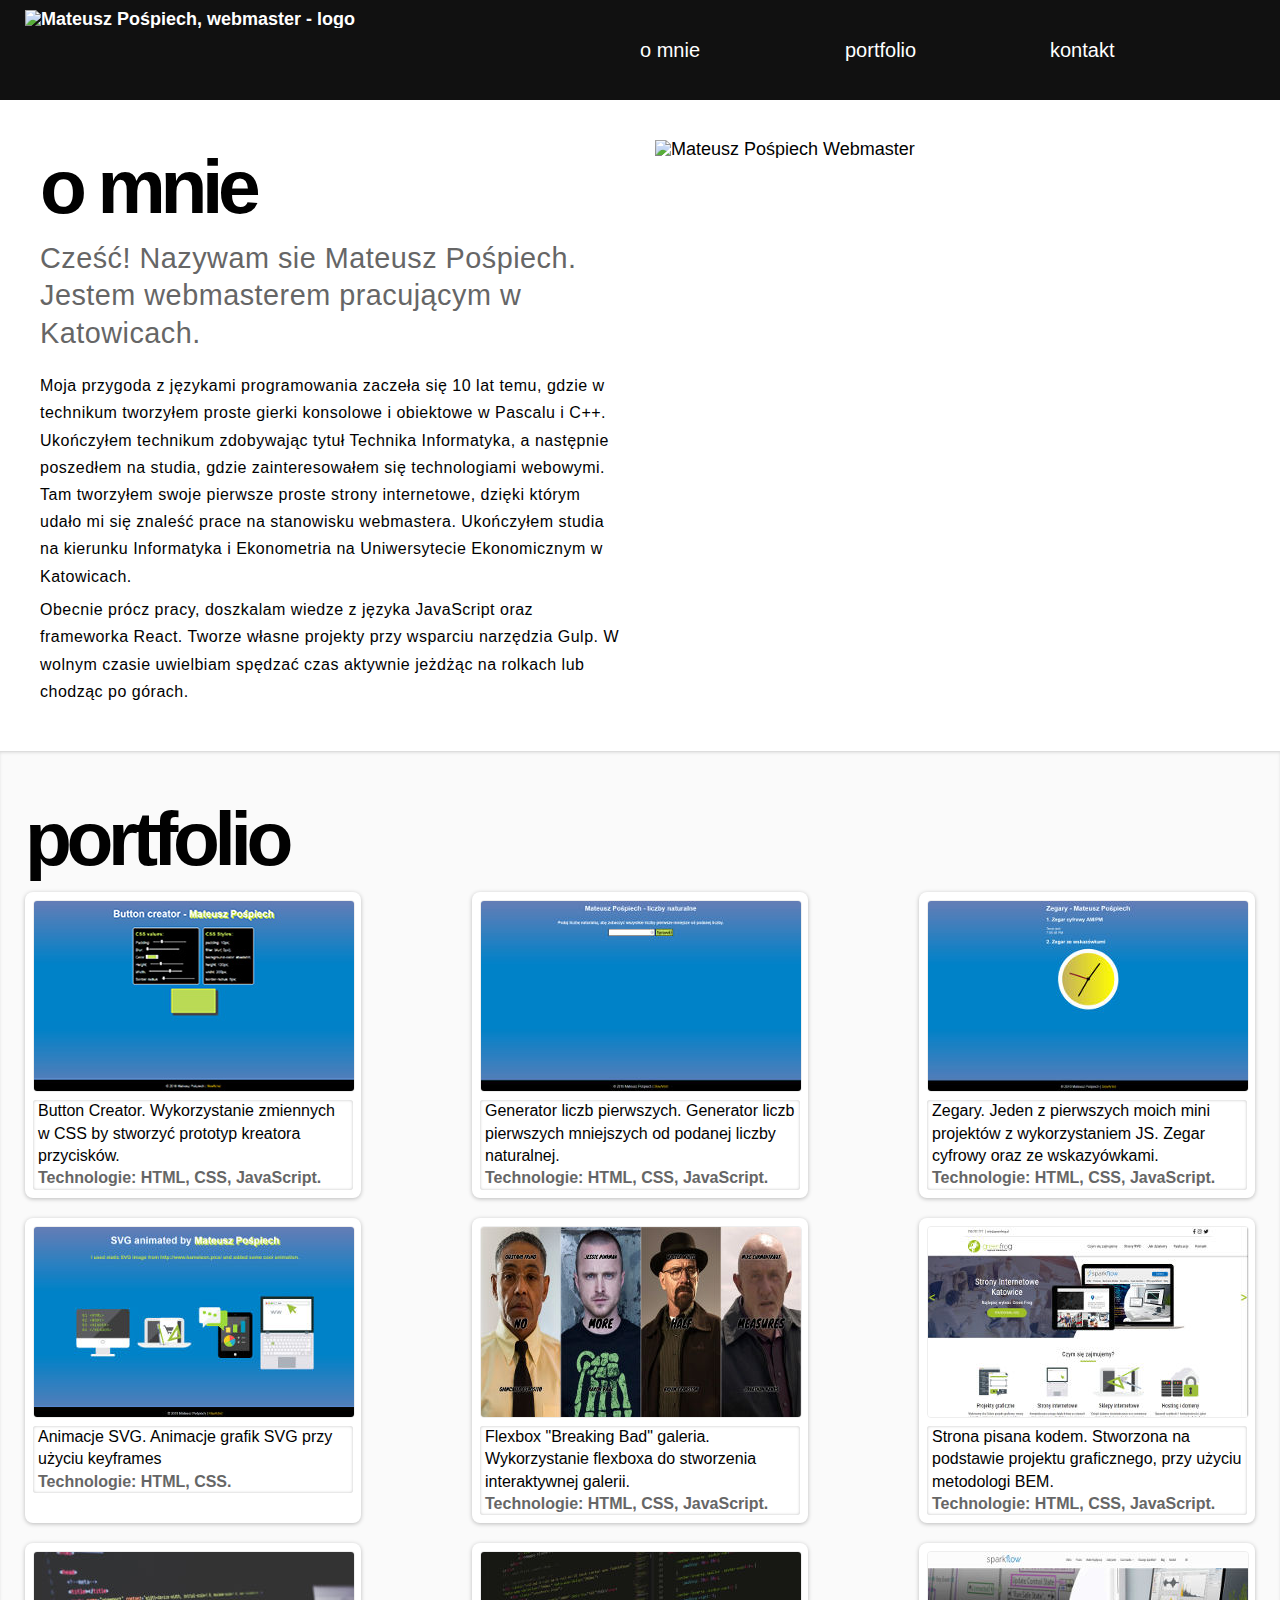
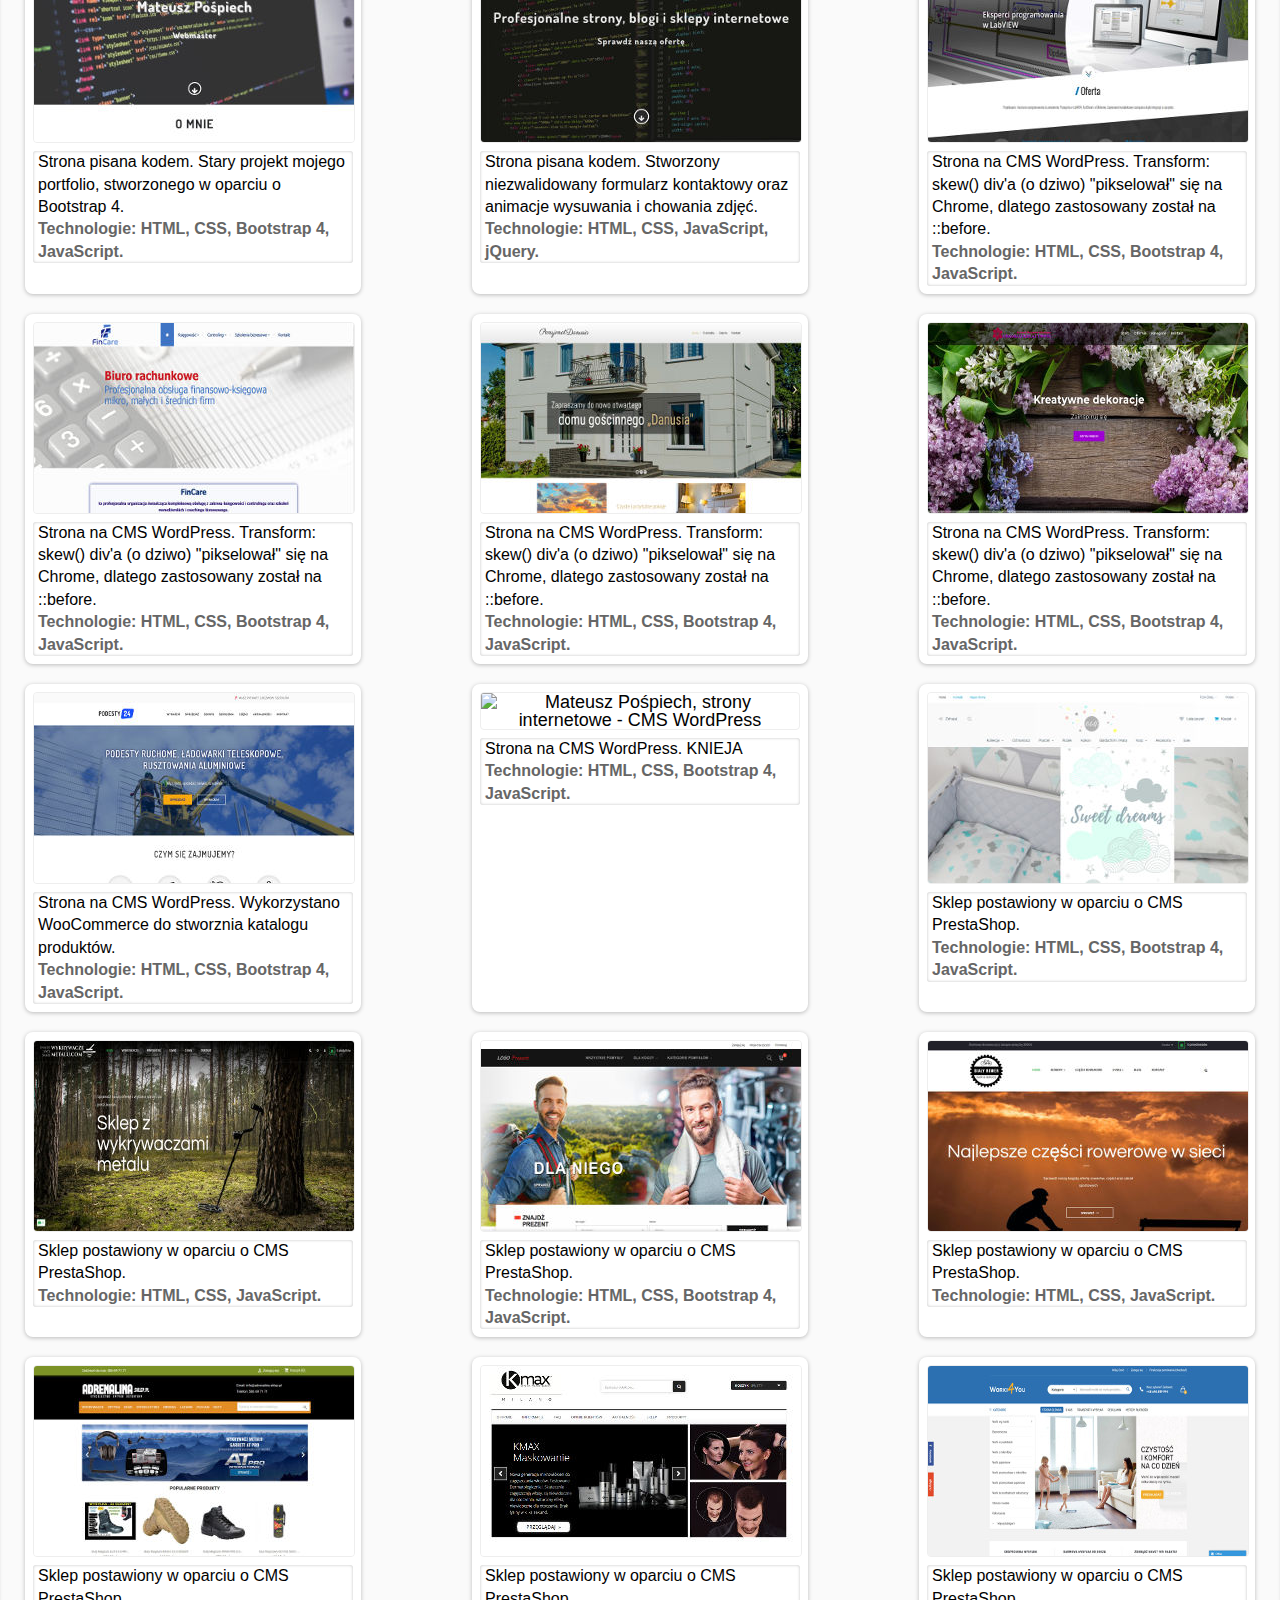
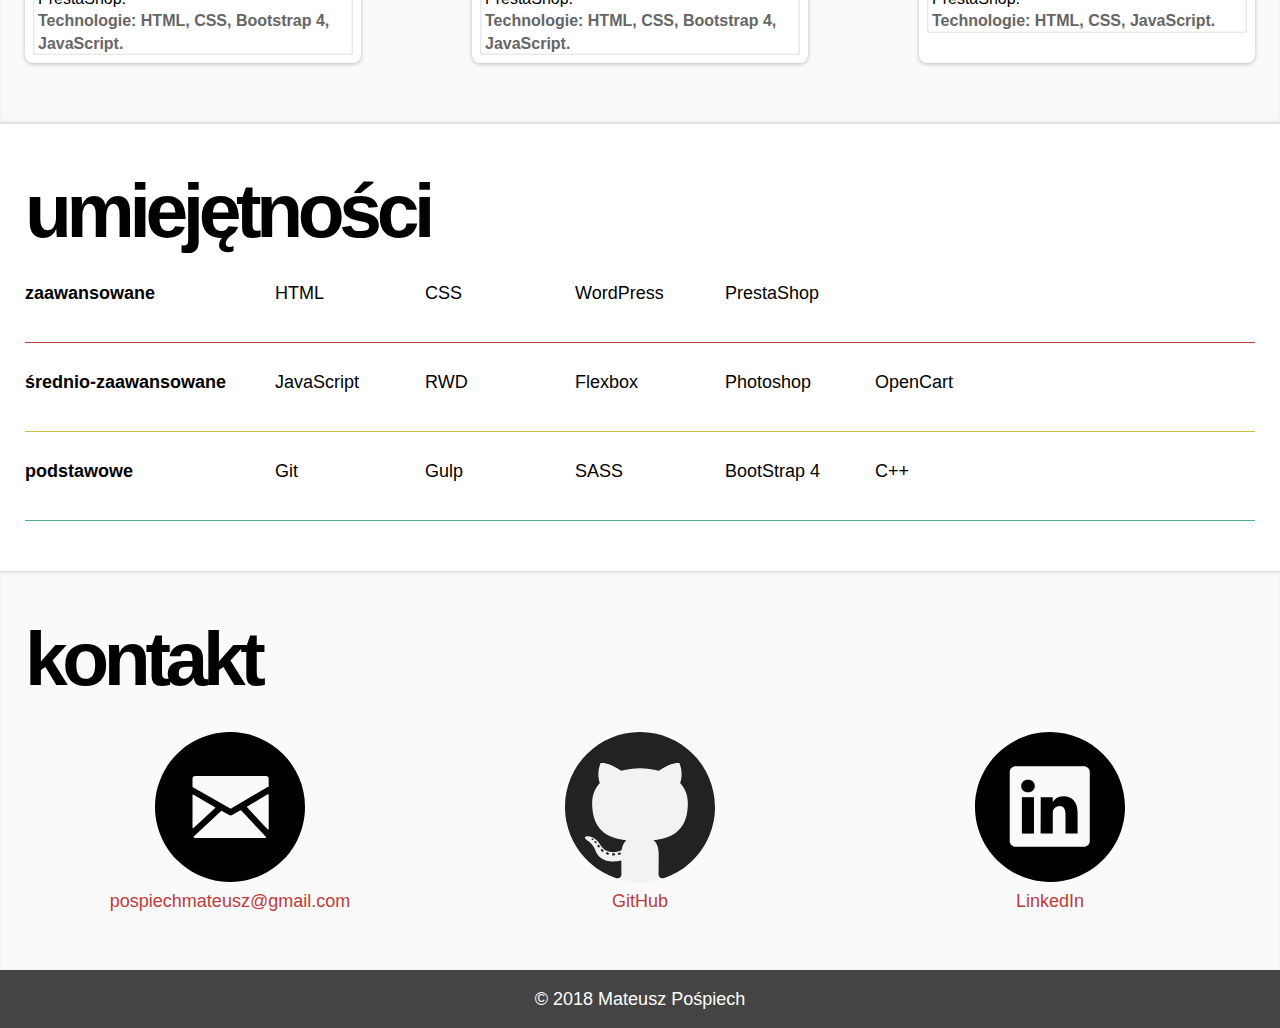
==== src/index.html @ 9168c70b ":)" ====
<!DOCTYPE html>
<html lang="pl-PL" dir="ltr">
<head>
    <meta charset="UTF-8">
    <title>Mateusz Pośpiech - Portfolio</title>
    
    <meta name="description" content="Mateusz Pośpiech, Webmaster - portfolio." />
    <meta name="DC.description" lang="pl" content="Mateusz Pośpiech, Webmaster - portfolio." />
    
    <meta name="author" content="Mateusz Pośpiech">
    <meta name="DC.creator" content="Mateusz Pośpiech">
    
    <meta name="keywords" content="mateusz, pospiech, pośpiech, portfolio, freelancer, frontend, front-end, developer, webdeveloper, webmaster, html, css, javascript, git, github, gulp, wordpress, prestashop, opencart, website" />

    <!-- enforces the use of the latest IE web browser -->
    <meta http-equiv="X-UA-Compatible" content="IE=edge,chrome=1" />

    <!-- Required meta tags -->
    <meta charset="utf-8">
    <meta name="viewport" content="width=device-width, initial-scale=1, shrink-to-fit=no">
    
    
    <!-- build:css -->
    <link rel="stylesheet" href="css/reset.css">
    <link rel="stylesheet" href="css/style.css">
    <link rel="stylesheet" href="css/base.css">
    <link rel="stylesheet" href="css/rwd.css">
    <!-- endbuild -->
</head>
<body>
   
    <header id="header">
        <div class="wrapper">
            <div class="row">
                <div class="col-1">
                    <h1><a href="https://mateuszpospiech.pl"><img src="../img/mateuszpospiech-logo.png" alt="Mateusz Pośpiech, webmaster - logo"></a></h1>
                    
                </div>  
                   
                
                <nav class="col-1 header__center">
                    <ul class="main-nav">
                        <li><a href="index.html#o-mnie">o mnie</a></li>
                        <li><a href="#">portfolio</a></li>
                        <li><a href="kontakt.html">kontakt</a></li>
                    </ul>
                </nav> 
                <button class="icon-nav"></button>
            </div> 
        </div>   
    </header>
    
    <main id="main">
       
        <section class="about-me">
        <a href="#o-mnie"></a>
            <div class="wrapper">
                <div class="row">
                    <div class="col-1">
                    
                    <h2>o mnie</h2>
                        <p class="about-me__distinction">Cześć! Nazywam sie Mateusz Pośpiech. Jestem webmasterem pracującym w Katowicach.</p>
                        <p>Moja przygoda z językami programowania zaczeła się 10 lat temu, gdzie w technikum tworzyłem proste gierki konsolowe i obiektowe w Pascalu i C++. Ukończyłem technikum zdobywając tytuł Technika Informatyka, a następnie poszedłem na studia, gdzie zainteresowałem się technologiami webowymi. Tam tworzyłem swoje pierwsze proste strony internetowe, dzięki którym udało mi się znaleść prace na stanowisku webmastera. Ukończyłem studia na kierunku Informatyka i Ekonometria na Uniwersytecie Ekonomicznym w Katowicach.</p>
                        <p>Obecnie prócz pracy, doszkalam wiedze z języka JavaScript oraz frameworka React. Tworze własne projekty przy wsparciu narzędzia Gulp. W wolnym czasie uwielbiam spędzać czas aktywnie jeżdżąc na rolkach lub chodząc po górach.</p>
                    </div>
                    
                    <div class="col-1">
                        <img src="http://placehold.it/300x440" alt="Mateusz Pośpiech Webmaster">
                    </div>
                </div>  
            </div>
        </section>
        
        <section class="portfolio">
            <div class="wrapper">
                <h2>portfolio</h2>
                    <ul class="portfolio__project row">
                        <li class="portfolio__project__item">
                            <figure class="portfolio__project__item--app-project">
                                <img src="img/Projekty1.jpg" alt="Mateusz Pośpiech, button creator">
                                <figcaption>Button Creator. Wykorzystanie zmiennych w CSS by stworzyć prototyp kreatora przycisków.<br><span>Technologie: HTML, CSS, JavaScript.</span></figcaption>
                            </figure>
                            <div class="portfolio__project__hovered">
                                <a href="https://github.com/MateuszPospiech/ButtonCreator" target="_blank" rel="nofollow noopener"><div class="portfolio__project__hovered__button">GitHub</div></a> 
                                <a href="https://mateuszpospiech.pl/buttoncreator" target="_blank" rel="nofollow noopener"><div class="portfolio__project__hovered__button">www</div></a>
                            </div>
                        </li>
                        <li class="portfolio__project__item">
                            <figure class="portfolio__project__item--app-project">
                                <img src="img/Projekty3.jpg" alt="Mateusz Pośpiech, prime numbers generator">
                                <figcaption>Generator liczb pierwszych. Generator liczb pierwszych mniejszych od podanej liczby naturalnej.<br><span>Technologie: HTML, CSS, JavaScript.</span></figcaption>
                            </figure>
                            <div class="portfolio__project__hovered">
                                <a href="https://github.com/MateuszPospiech/prime-numbers-generator" target="_blank" rel="nofollow noopener"><div class="portfolio__project__hovered__button">GitHub</div></a> 
                                <a href="https://mateuszpospiech.pl/primenumber" target="_blank" rel="nofollow noopener"><div class="portfolio__project__hovered__button">www</div></a>
                            </div>
                        </li>
                        <li class="portfolio__project__item">
                            <figure class="portfolio__project__item--app-project">
                                <img src="img/Projekty4.jpg" alt="Mateusz Pośpiech, button creator">
                                <figcaption>Zegary. Jeden z pierwszych moich mini projektów z wykorzystaniem JS. Zegar cyfrowy oraz ze wskazyówkami.<br><span>Technologie: HTML, CSS, JavaScript.</span></figcaption>
                            </figure>
                            <div class="portfolio__project__hovered">
                                <a href="https://github.com/MateuszPospiech/First-timer" target="_blank" rel="nofollow noopener"><div class="portfolio__project__hovered__button">GitHub</div></a> 
                                <a href="https://mateuszpospiech.pl/timer" target="_blank" rel="nofollow noopener"><div class="portfolio__project__hovered__button">www</div></a>
                            </div>
                        </li>
                        <li class="portfolio__project__item">
                            <figure class="portfolio__project__item--app-project">
                                <img src="img/Projekty5.jpg" alt="Mateusz Pośpiech, animacje svg">
                                <figcaption>Animacje SVG. Animacje grafik SVG przy użyciu keyframes<br><span>Technologie: HTML, CSS.</span></figcaption>
                            </figure>
                            <div class="portfolio__project__hovered">
                                <a href="https://github.com/MateuszPospiech/AnimateSVG" target="_blank" rel="nofollow noopener"><div class="portfolio__project__hovered__button">GitHub</div></a> 
                                <a href="http://msvg.pl" target="_blank" rel="nofollow noopener"><div class="portfolio__project__hovered__button">www</div></a>
                            </div>
                        </li>
                        <li class="portfolio__project__item">
                            <figure class="portfolio__project__item--app-project">
                                <img src="img/Projekty2.jpg" alt="Mateusz Pośpiech, flexbox galeria">
                                <figcaption>Flexbox "Breaking Bad" galeria. Wykorzystanie flexboxa do stworzenia interaktywnej galerii.<br><span>Technologie: HTML, CSS, JavaScript.</span></figcaption>
                            </figure>
                            <div class="portfolio__project__hovered">
                                <a href="https://github.com/MateuszPospiech/Breaking-Bad-flex-gallery" target="_blank" rel="nofollow noopener"><div class="portfolio__project__hovered__button">GitHub</div></a> 
                                <a href="https://mateuszpospiech.pl/flexgallery" target="_blank" rel="nofollow noopener"><div class="portfolio__project__hovered__button">www</div></a>
                            </div>
                        </li>
                        <li class="portfolio__project__item">
                            <figure class="portfolio__project__item--app-project">
                                <img src="img/Strony-kod-1.jpg" alt="Mateusz Pośpiech, strony internetowe">
                                <figcaption>Strona pisana kodem. Stworzona na podstawie projektu graficznego, przy użyciu metodologi BEM.<br><span>Technologie: HTML, CSS, JavaScript.</span></figcaption>
                            </figure>
                            <div class="portfolio__project__hovered">
                                <a href="https://github.com/MateuszPospiech" target="_blank" rel="nofollow noopener"><div class="portfolio__project__hovered__button">GitHub</div></a> 
                                <a href="https://stronyinternetowekatowice.pl" target="_blank" rel="nofollow noopener"><div class="portfolio__project__hovered__button">www</div></a>
                            </div>
                        </li>
                        <li class="portfolio__project__item">
                            <figure class="portfolio__project__item--app-project">
                                <img src="img/Strony-kod-2.jpg" alt="Mateusz Pośpiech, strony internetowe">
                                <figcaption>Strona pisana kodem. Stary projekt mojego portfolio, stworzonego w oparciu o Bootstrap 4.<br><span>Technologie: HTML, CSS, Bootstrap 4, JavaScript.</span></figcaption>
                            </figure>
                            <div class="portfolio__project__hovered">
                                <a href="https://github.com/MateuszPospiech/My-portfolio" target="_blank" rel="nofollow noopener"><div class="portfolio__project__hovered__button">GitHub</div></a> 
                                <a href="https://mateuszpospiech.pl" target="_blank" rel="nofollow noopener"><div class="portfolio__project__hovered__button">www</div></a>
                            </div>
                        </li>
                        <li class="portfolio__project__item">
                            <figure class="portfolio__project__item--app-project">
                                <img src="img/Strony-kod-3.jpg" alt="Mateusz Pośpiech, strony internetowe">
                                <figcaption>Strona pisana kodem. Stworzony niezwalidowany formularz kontaktowy oraz animacje wysuwania i chowania zdjęć.<br><span>Technologie: HTML, CSS, JavaScript, jQuery.</span></figcaption>
                            </figure>
                            <div class="portfolio__project__hovered">
                                <a href="https://github.com/MateuszPospiech/My-portfolio" target="_blank" rel="nofollow noopener"><div class="portfolio__project__hovered__button">GitHub</div></a> 
                                <a href="http://slavartist.pl" target="_blank" rel="nofollow noopener"><div class="portfolio__project__hovered__button">www</div></a>
                            </div>
                        </li>
                        <li class="portfolio__project__item">
                            <figure class="portfolio__project__item--app-project">
                                <img src="img/Strony-WP-001.jpg" alt="Mateusz Pośpiech, strony internetowe - CMS WordPress">
                                <figcaption>Strona na CMS WordPress. Transform: skew() div'a (o dziwo) "pikselował" się na Chrome, dlatego zastosowany został na ::before.<br><span>Technologie: HTML, CSS, Bootstrap 4, JavaScript.</span></figcaption>
                            </figure>
                            <div class="portfolio__project__hovered">
                                <a href="https://github.com/MateuszPospiech" target="_blank" rel="nofollow noopener"><div class="portfolio__project__hovered__button">GitHub</div></a> 
                                <a href="https://sparkflow.pl" target="_blank" rel="nofollow noopener"><div class="portfolio__project__hovered__button">www</div></a>
                            </div>
                        </li>
                        <li class="portfolio__project__item">
                            <figure class="portfolio__project__item--app-project">
                                <img src="img/Strony-WP-002.jpg" alt="Mateusz Pośpiech, strony internetowe - CMS WordPress">
                                <figcaption>Strona na CMS WordPress. Transform: skew() div'a (o dziwo) "pikselował" się na Chrome, dlatego zastosowany został na ::before.<br><span>Technologie: HTML, CSS, Bootstrap 4, JavaScript.</span></figcaption>
                            </figure>
                            <div class="portfolio__project__hovered">
                                <a href="https://github.com/MateuszPospiech" target="_blank" rel="nofollow noopener"><div class="portfolio__project__hovered__button">GitHub</div></a> 
                                <a href="https://www.fin-care.pl" target="_blank" rel="nofollow noopener"><div class="portfolio__project__hovered__button">www</div></a>
                            </div>
                        </li>
                        <li class="portfolio__project__item">
                            <figure class="portfolio__project__item--app-project">
                                <img src="img/Strony-WP-003.jpg" alt="Mateusz Pośpiech, strony internetowe - CMS WordPress">
                                <figcaption>Strona na CMS WordPress. Transform: skew() div'a (o dziwo) "pikselował" się na Chrome, dlatego zastosowany został na ::before.<br><span>Technologie: HTML, CSS, Bootstrap 4, JavaScript.</span></figcaption>
                            </figure>
                            <div class="portfolio__project__hovered">
                                <a href="https://github.com/MateuszPospiech" target="_blank" rel="nofollow noopener"><div class="portfolio__project__hovered__button">GitHub</div></a> 
                                <a href="https://domgoscinnydanusia.pl/" target="_blank" rel="nofollow noopener"><div class="portfolio__project__hovered__button">www</div></a>
                            </div>
                        </li>
                        <li class="portfolio__project__item">
                            <figure class="portfolio__project__item--app-project">
                                <img src="img/Strony-WP-004.jpg" alt="Mateusz Pośpiech, strony internetowe - CMS WordPress">
                                <figcaption>Strona na CMS WordPress. Transform: skew() div'a (o dziwo) "pikselował" się na Chrome, dlatego zastosowany został na ::before.<br><span>Technologie: HTML, CSS, Bootstrap 4, JavaScript.</span></figcaption>
                            </figure>
                            <div class="portfolio__project__hovered">
                                <a href="https://github.com/MateuszPospiech" target="_blank" rel="nofollow noopener"><div class="portfolio__project__hovered__button">GitHub</div></a> 
                                <a href="http://dekorujkreatywnie.pl/" target="_blank" rel="nofollow noopener"><div class="portfolio__project__hovered__button">www</div></a>
                            </div>
                        </li>
                        <li class="portfolio__project__item">
                            <figure class="portfolio__project__item--app-project">
                                <img src="img/Strony-WP-005.jpg" alt="Mateusz Pośpiech, strony internetowe - CMS WordPress">
                                <figcaption>Strona na CMS WordPress. Wykorzystano WooCommerce do stworznia katalogu produktów.<br><span>Technologie: HTML, CSS, Bootstrap 4, JavaScript.</span></figcaption>
                            </figure>
                            <div class="portfolio__project__hovered">
                                <a href="https://github.com/MateuszPospiech" target="_blank" rel="nofollow noopener"><div class="portfolio__project__hovered__button">GitHub</div></a> 
                                <a href="http://podesty24.skrypty.net" target="_blank" rel="nofollow noopener"><div class="portfolio__project__hovered__button">www</div></a>
                            </div>
                        </li>
                        <li class="portfolio__project__item">
                            <figure class="portfolio__project__item--app-project">
                                <img src="img/Strony-WP-006.jpg" alt="Mateusz Pośpiech, strony internetowe - CMS WordPress">
                                <figcaption>Strona na CMS WordPress. KNIEJA<br><span>Technologie: HTML, CSS, Bootstrap 4, JavaScript.</span></figcaption>
                            </figure>
                            <div class="portfolio__project__hovered">
                                <a href="https://github.com/MateuszPospiech" target="_blank" rel="nofollow noopener"><div class="portfolio__project__hovered__button">GitHub</div></a> 
                                <a href="http://knieja.galwer.pl/" target="_blank" rel="nofollow noopener"><div class="portfolio__project__hovered__button">www</div></a>
                            </div>
                        </li>
                        <li class="portfolio__project__item">
                            <figure class="portfolio__project__item--app-project">
                                <img src="img/Sklepy-PS-001.jpg" alt="Mateusz Pośpiech, strony internetowe - CMS WordPress">
                                <figcaption>Sklep postawiony w oparciu o CMS PrestaShop.<br><span>Technologie: HTML, CSS, Bootstrap 4, JavaScript.</span></figcaption>
                            </figure>
                            <div class="portfolio__project__hovered">
                                <a href="https://github.com/MateuszPospiech" target="_blank" rel="nofollow noopener"><div class="portfolio__project__hovered__button">GitHub</div></a> 
                                <a href="https://betulli.pl/pl/" target="_blank" rel="nofollow noopener"><div class="portfolio__project__hovered__button">www</div></a>
                            </div>
                        </li>
                        <li class="portfolio__project__item">
                            <figure class="portfolio__project__item--app-project">
                                <img src="img/Sklepy-PS-002.jpg" alt="Mateusz Pośpiech, strony internetowe - CMS WordPress">
                                <figcaption>Sklep postawiony w oparciu o CMS PrestaShop.<br><span>Technologie: HTML, CSS, JavaScript.</span></figcaption>
                            </figure>
                            <div class="portfolio__project__hovered">
                                <a href="https://github.com/MateuszPospiech" target="_blank" rel="nofollow noopener"><div class="portfolio__project__hovered__button">GitHub</div></a> 
                                <a href="https://wykrywaczmetalu.com/" target="_blank" rel="nofollow noopener"><div class="portfolio__project__hovered__button">www</div></a>
                            </div>
                        </li>
                        <li class="portfolio__project__item">
                            <figure class="portfolio__project__item--app-project">
                                <img src="img/Sklepy-PS-003.jpg" alt="Mateusz Pośpiech, strony internetowe - CMS WordPress">
                                <figcaption>Sklep postawiony w oparciu o CMS PrestaShop.<br><span>Technologie: HTML, CSS, Bootstrap 4, JavaScript.</span></figcaption>
                            </figure>
                            <div class="portfolio__project__hovered">
<!--                                <a href="https://github.com/MateuszPospiech" target="_blank" rel="nofollow noopener"><div class="portfolio__project__hovered__button">GitHub</div></a> -->
                                <a href="http://bogo.galwer.pl/" target="_blank" rel="nofollow noopener"><div class="portfolio__project__hovered__button">www</div></a>
                            </div>
                        </li>
                        <li class="portfolio__project__item">
                            <figure class="portfolio__project__item--app-project">
                                <img src="img/Sklepy-PS-004.jpg" alt="Mateusz Pośpiech, strony internetowe - CMS WordPress">
                                <figcaption>Sklep postawiony w oparciu o CMS PrestaShop.<br><span>Technologie: HTML, CSS, JavaScript.</span></figcaption>
                            </figure>
                            <div class="portfolio__project__hovered">
<!--                                <a href="https://github.com/MateuszPospiech" target="_blank" rel="nofollow noopener"><div class="portfolio__project__hovered__button">GitHub</div></a> -->
                                <a href="http://bialyrower.pl/" target="_blank" rel="nofollow noopener"><div class="portfolio__project__hovered__button">www</div></a>
                            </div>
                        </li>
                        <li class="portfolio__project__item">
                            <figure class="portfolio__project__item--app-project">
                                <img src="img/Sklepy-PS-005.jpg" alt="Mateusz Pośpiech, strony internetowe - CMS WordPress">
                                <figcaption>Sklep postawiony w oparciu o CMS PrestaShop.<br><span>Technologie: HTML, CSS, Bootstrap 4, JavaScript.</span></figcaption>
                            </figure>
                            <div class="portfolio__project__hovered">
<!--                                <a href="https://github.com/MateuszPospiech" target="_blank" rel="nofollow noopener"><div class="portfolio__project__hovered__button">GitHub</div></a> -->
                                <a href="https://adrenalina.sklep.pl/" target="_blank" rel="nofollow noopener"><div class="portfolio__project__hovered__button">www</div></a>
                            </div>
                        </li>
                        <li class="portfolio__project__item">
                            <figure class="portfolio__project__item--app-project">
                                <img src="img/Sklepy-PS-006.jpg" alt="Mateusz Pośpiech, strony internetowe - CMS WordPress">
                                <figcaption>Sklep postawiony w oparciu o CMS PrestaShop.<br><span>Technologie: HTML, CSS, Bootstrap 4, JavaScript.</span></figcaption>
                            </figure>
                            <div class="portfolio__project__hovered">
<!--                                <a href="https://github.com/MateuszPospiech" target="_blank" rel="nofollow noopener"><div class="portfolio__project__hovered__button">GitHub</div></a> -->
                                <a href="http://kmax.pl/" target="_blank" rel="nofollow noopener"><div class="portfolio__project__hovered__button">www</div></a>
                            </div>
                        </li>
                        <li class="portfolio__project__item">
                            <figure class="portfolio__project__item--app-project">
                                <img src="img/Sklepy-PS-007.jpg" alt="Mateusz Pośpiech, strony internetowe - CMS WordPress">
                                <figcaption>Sklep postawiony w oparciu o CMS PrestaShop.<br><span>Technologie: HTML, CSS, JavaScript.</span></figcaption>
                            </figure>
                            <div class="portfolio__project__hovered">
<!--                                <a href="https://github.com/MateuszPospiech" target="_blank" rel="nofollow noopener"><div class="portfolio__project__hovered__button">GitHub</div></a> -->
                                <a href="https://worki4you.pl/" target="_blank" rel="nofollow noopener"><div class="portfolio__project__hovered__button">www</div></a>
                            </div>
                        </li>
                    </ul>
            </div>
        </section>
        
        <section class="skills">
            <div class="wrapper">
                <h2>umiejętności</h2>
                    <div class="row skills__level skills__level--adv">
                        <h3>zaawansowane</h3>
                        <ul class="row">
                            <li>HTML</li>
                            <li>CSS</li>
                            <li>WordPress</li>
                            <li>PrestaShop</li>
                        </ul>
                        
                    </div>
                    <div class="row skills__level skills__level--mid">
                        <h3>średnio-zaawansowane</h3>
                        <ul class="row">
                            <li>JavaScript</li>
                            <li>RWD</li>
                            <li>Flexbox</li>
                            <li>Photoshop</li>
                            <li>OpenCart</li>
                        </ul>
                    </div>
                    <div class="row skills__level skills__level--ele">
                        <h3>podstawowe</h3>
                        <ul class="row">
                            <li>Git</li>
                            <li>Gulp</li>
                            <li>SASS</li>
                            <li>BootStrap 4</li>
                            <li>C++</li>
                        </ul>
                    </div>
            </div>
        </section>
        
        <section class="contact">
            <div class="wrapper">
                <h2>kontakt</h2>
                <div class="row">
                    <div class="col-1 contact__images">
                       <a href="mailto:pospiechmateusz@gmail.com" target="_blank" rel="nofollow noopener">
                        <img src="img/closed-envelope-circle.svg" alt="Mateusz Pośpiech Email"></a>
                        <span>pospiechmateusz@gmail.com</span>
                    </div>
                    
                    <div class="col-1 contact__images">
                        <a href="https://github.com/MateuszPospiech" target="_blank" rel="nofollow noopener"><img src="img/github.svg" alt="Mateusz Pośpiech GitHub"></a>
                        <span>GitHub</span>
                    </div>
                    
                    <div class="col-1 contact__images">
                        <a href="https://www.linkedin.com/in/mateusz-po%C5%9Bpiech-6b7841151" target="_blank" rel="nofollow noopener"><img src="img/linkedin-logo-button.svg" alt="Mateusz Pośpiech LinkedIn"></a>
                        <span>LinkedIn</span>
                    </div>
                </div>
            </div>
        </section>
        
    </main>
    
    <footer id="footer">
        <div class="row col-1 wrapper footer__copyright">
                <p><a href="https://mateuszpospiech.pl" target="_blank"> &copy; 2018 Mateusz Pośpiech</a></p>
        </div>
    </footer>
    
    <!-- build:js -->
    <script src="js/plugins.js"></script>
    <script src="js/script.js"></script>   <!-- endbuild -->
</body>
</html>
---- src/css/style.css ----
body {
  background-color: #FFF;
  color: #010101;
  font-family: "proxima nova light", "Helvetica Neue", Helvetica, Arial, Sans-serif;
  font-size: 18px; }

a {
  color: #FFF;
  display: -webkit-box;
  display: -ms-flexbox;
  display: flex; }

.row {
  display: -webkit-box;
  display: -ms-flexbox;
  display: flex;
  -ms-flex-wrap: wrap;
      flex-wrap: wrap; }

.col-1 {
  -webkit-box-flex: 1;
      -ms-flex: 1;
          flex: 1; }

li {
  list-style-type: none; }

section {
  padding: 40px 0; }

/***HEADER***/
#header {
  background-color: #111;
  padding: 10px 0; }
  #header .header__center {
    display: -webkit-box;
    display: -ms-flexbox;
    display: flex;
    -webkit-box-align: center;
        -ms-flex-align: center;
            align-items: center;
    -webkit-box-pack: end;
        -ms-flex-pack: end;
            justify-content: flex-end; }
  #header a {
    width: -webkit-fit-content;
    width: -moz-fit-content;
    width: fit-content; }
  #header .main-nav {
    position: absolute;
    top: 50px;
    display: -webkit-box;
    display: -ms-flexbox;
    display: flex;
    -webkit-box-orient: vertical;
    -webkit-box-direction: normal;
        -ms-flex-direction: column;
            flex-direction: column;
    -webkit-box-align: center;
        -ms-flex-align: center;
            align-items: center;
    line-height: 80px;
    width: 100%;
    font-size: 28px;
    top: 120px;
    left: 0;
    background: #333; }
  @media (min-width: 991px) {
    #header .main-nav {
      background: transparent;
      position: inherit;
      -webkit-box-orient: horizontal;
      -webkit-box-direction: normal;
          -ms-flex-direction: row;
              flex-direction: row; }
      #header .main-nav li {
        font-size: 1.25rem;
        -webkit-box-flex: 1;
            -ms-flex: 1;
                flex: 1;
        -webkit-box-pack: center;
            -ms-flex-pack: center;
                justify-content: center; }
    #header .icon-nav {
      display: none; } }
  #header .icon-nav {
    width: 40px;
    height: 35px;
    border: 0;
    border-top: 5px solid #fff;
    background: transparent;
    position: relative;
    -webkit-transition: 0.5s -webkit-transform linear;
    transition: 0.5s -webkit-transform linear;
    -o-transition: 0.5s transform linear;
    transition: 0.5s transform linear;
    transition: 0.5s transform linear, 0.5s -webkit-transform linear; }
  #header .icon-nav::before,
  #header .icon-nav::after {
    content: '';
    position: absolute;
    top: 0;
    left: 0;
    width: 100%;
    border-top: 5px solid #fff;
    -webkit-transform: translateY(10px);
        -ms-transform: translateY(10px);
            transform: translateY(10px); }
  #header .icon-nav::after {
    -webkit-transform: translateY(25px);
        -ms-transform: translateY(25px);
            transform: translateY(25px);
    -webkit-transition: 0.5s -webkit-transform linear;
    transition: 0.5s -webkit-transform linear;
    -o-transition: 0.5s transform linear;
    transition: 0.5s transform linear;
    transition: 0.5s transform linear, 0.5s -webkit-transform linear; }
  #header .icon-nav:focus {
    -webkit-transform: rotate(225deg) translateY(5px);
        -ms-transform: rotate(225deg) translateY(5px);
            transform: rotate(225deg) translateY(5px);
    border: none; }
  #header .icon-nav:focus::after {
    -webkit-transform: rotate(-90deg) translateX(-10px);
        -ms-transform: rotate(-90deg) translateX(-10px);
            transform: rotate(-90deg) translateX(-10px); }

/***END HEADER***/
/***MAIN***/
/*About me section*/
.about-me {
  background-color: #FFF;
  border-bottom: 1px solid #ddd; }
  .about-me .about-me__distinction {
    font-size: 1.8rem;
    color: #666;
    line-height: 1.3em;
    margin-bottom: 0.7em; }
  .about-me p {
    line-height: 1.7;
    margin-bottom: 0.4em;
    letter-spacing: 0.5px;
    font-size: 16px; }
  .about-me .col-1 {
    padding: 0 15px; }

/*END About me section*/
/*Portfolio section*/
.portfolio {
  background-color: #FAFAFA;
  -webkit-box-shadow: inset 0px 1px 3px 0px rgba(0, 0, 0, 0.1);
          box-shadow: inset 0px 1px 3px 0px rgba(0, 0, 0, 0.1); }
  .portfolio .portfolio__project {
    -webkit-box-pack: center;
        -ms-flex-pack: center;
            justify-content: center; }
  @media (min-width: 768px) {
    .portfolio .portfolio__project {
      -webkit-box-pack: justify;
          -ms-flex-pack: justify;
              justify-content: space-between; } }
  .portfolio img {
    border: 1px solid #eee;
    border-radius: 4px; }
  .portfolio .portfolio__project__item {
    display: -webkit-box;
    display: -ms-flexbox;
    display: flex;
    position: relative;
    -webkit-box-align: start;
        -ms-flex-align: start;
            align-items: flex-start;
    margin-bottom: 20px;
    opacity: 1;
    padding: 8px 0px;
    border-radius: 8px;
    background: #FFF;
    -webkit-box-shadow: 0px 1px 4px 0px rgba(0, 0, 0, 0.25);
            box-shadow: 0px 1px 4px 0px rgba(0, 0, 0, 0.25); }
    .portfolio .portfolio__project__item:hover .portfolio__project__item--app-project {
      opacity: 0.35; }
    .portfolio .portfolio__project__item:hover .portfolio__project__hovered {
      opacity: 1; }
    .portfolio .portfolio__project__item .portfolio__project__hovered {
      -webkit-transition: all .5s ease-in-out;
      -o-transition: all .5s ease-in-out;
      transition: all .5s ease-in-out;
      opacity: 0;
      display: -webkit-box;
      display: -ms-flexbox;
      display: flex;
      position: absolute;
      width: 100%;
      -ms-flex-pack: distribute;
          justify-content: space-around;
      top: 80px;
      left: 50%;
      -webkit-transform: translateX(-50%);
          -ms-transform: translateX(-50%);
              transform: translateX(-50%); }
      .portfolio .portfolio__project__item .portfolio__project__hovered .portfolio__project__hovered__button {
        -webkit-transition: all .2s ease-in-out;
        -o-transition: all .2s ease-in-out;
        transition: all .2s ease-in-out;
        background-color: #D0BB49;
        color: white;
        padding: 16px 32px;
        border-radius: 4px; }
        .portfolio .portfolio__project__item .portfolio__project__hovered .portfolio__project__hovered__button:hover {
          background-color: #d8c769; }
    .portfolio .portfolio__project__item .portfolio__project__item--app-project {
      width: 320px;
      text-align: center;
      -webkit-transition: all .5s ease-in-out;
      -o-transition: all .5s ease-in-out;
      transition: all .5s ease-in-out; }
      .portfolio .portfolio__project__item .portfolio__project__item--app-project figcaption {
        margin-top: 8px;
        -webkit-box-shadow: inset 0px 0px 3px 0px rgba(0, 0, 0, 0.25);
                box-shadow: inset 0px 0px 3px 0px rgba(0, 0, 0, 0.25);
        padding: 5px 0;
        border-radius: 3px;
        line-height: 1.4;
        text-align: left;
        padding: 0 5px;
        font-size: 16px; }
        .portfolio .portfolio__project__item .portfolio__project__item--app-project figcaption span {
          color: #666;
          font-weight: 600; }
  @media (min-width: 992px) {
    .portfolio .portfolio__project__item {
      padding: 8px 8px; } }

/*END Portfolio section*/
/*Skills section*/
.skills {
  background-color: #FFF;
  border-top: 1px solid #ddd;
  border-bottom: 1px solid #ddd;
  -webkit-box-shadow: 0px -1px 3px 0px rgba(0, 0, 0, 0.1);
          box-shadow: 0px -1px 3px 0px rgba(0, 0, 0, 0.1); }
  .skills .skills__level {
    padding: 20px 0;
    margin-bottom: 10px; }
    .skills .skills__level h3 {
      width: 250px;
      margin-bottom: 20px; }
    .skills .skills__level ul {
      -webkit-box-flex: 1;
          -ms-flex: 1;
              flex: 1; }
      .skills .skills__level ul li {
        width: 150px;
        margin-bottom: 10px; }
  .skills .skills__level--adv {
    border-bottom: solid 1px #BE3C3A; }
  .skills .skills__level--mid {
    border-bottom: solid 1px #D0BB49; }
  .skills .skills__level--ele {
    border-bottom: solid 1px #4BAE97; }

/*END Skills section*/
/*Contact section*/
.contact {
  background-color: #FAFAFA;
  -webkit-box-shadow: inset 0px 1px 3px 0px rgba(0, 0, 0, 0.1);
          box-shadow: inset 0px 1px 3px 0px rgba(0, 0, 0, 0.1); }
  .contact .contact__images {
    display: -webkit-box;
    display: -ms-flexbox;
    display: flex;
    -webkit-box-orient: vertical;
    -webkit-box-direction: normal;
        -ms-flex-direction: column;
            flex-direction: column;
    -webkit-box-align: center;
        -ms-flex-align: center;
            align-items: center;
    padding: 20px 0;
    min-width: 300px;
    color: #BE3C3A; }
    .contact .contact__images a {
      color: #010101;
      margin-bottom: 10px; }

/*END Contact section*/
/***END MAIN***/
/***FOOTER***/
#footer {
  background-color: #444;
  padding: 20px 0;
  color: #EEE; }
  #footer .footer__copyright {
    -webkit-box-pack: center;
        -ms-flex-pack: center;
            justify-content: center; }
  #footer a {
    text-decoration: none;
    color: #FFF;
    -webkit-transition: 0.4s all;
    -o-transition: 0.4s all;
    transition: 0.4s all; }
    #footer a:hover {
      color: #D0BB49; }

/***END FOOTER***/

/*# sourceMappingURL=[data-uri] */
---- src/css/base.css ----
h1{
    color: red;
    font-family: 40px;
}
---- src/css/rwd.css ----
/***WRAPPER***/
.wrapper {
  margin: 0 auto;
  padding: 0 15px; }

@media (min-width: 576px) {
  .wrapper {
    max-width: 540px; } }

@media (min-width: 768px) {
  .wrapper {
    max-width: 720px; }
  h2 {
    margin-bottom: 0.1em;
    font-size: 48px;
    font-size: 4.8rem;
    line-height: 1.2em;
    font-family: "neosans regular", "Helvetica Neue", Helvetica, Arial, Sans-serif;
    letter-spacing: -0.07em; } }

@media (min-width: 992px) {
  .wrapper {
    max-width: 960px; } }

@media (min-width: 1230px) {
  .wrapper {
    max-width: 1230px; } }

/***END WRAPPER***/

/*# sourceMappingURL=[data-uri] */
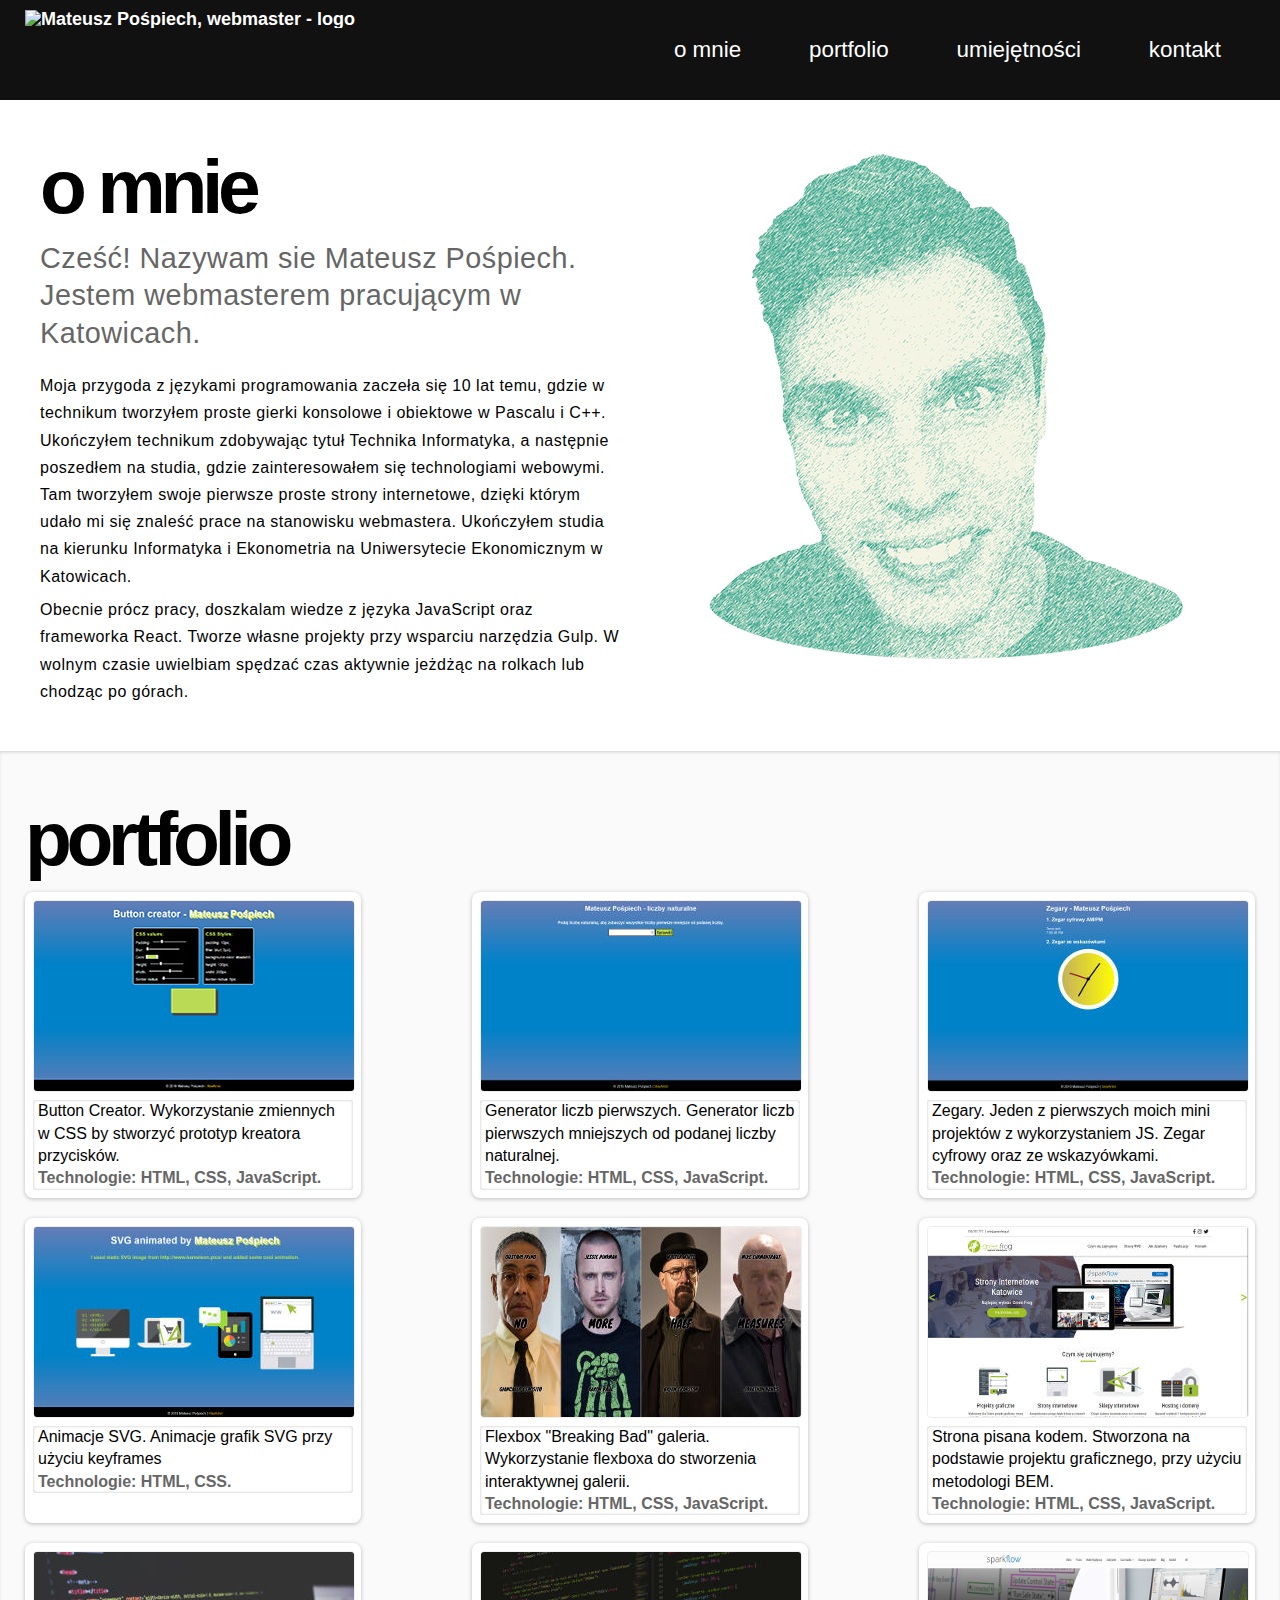
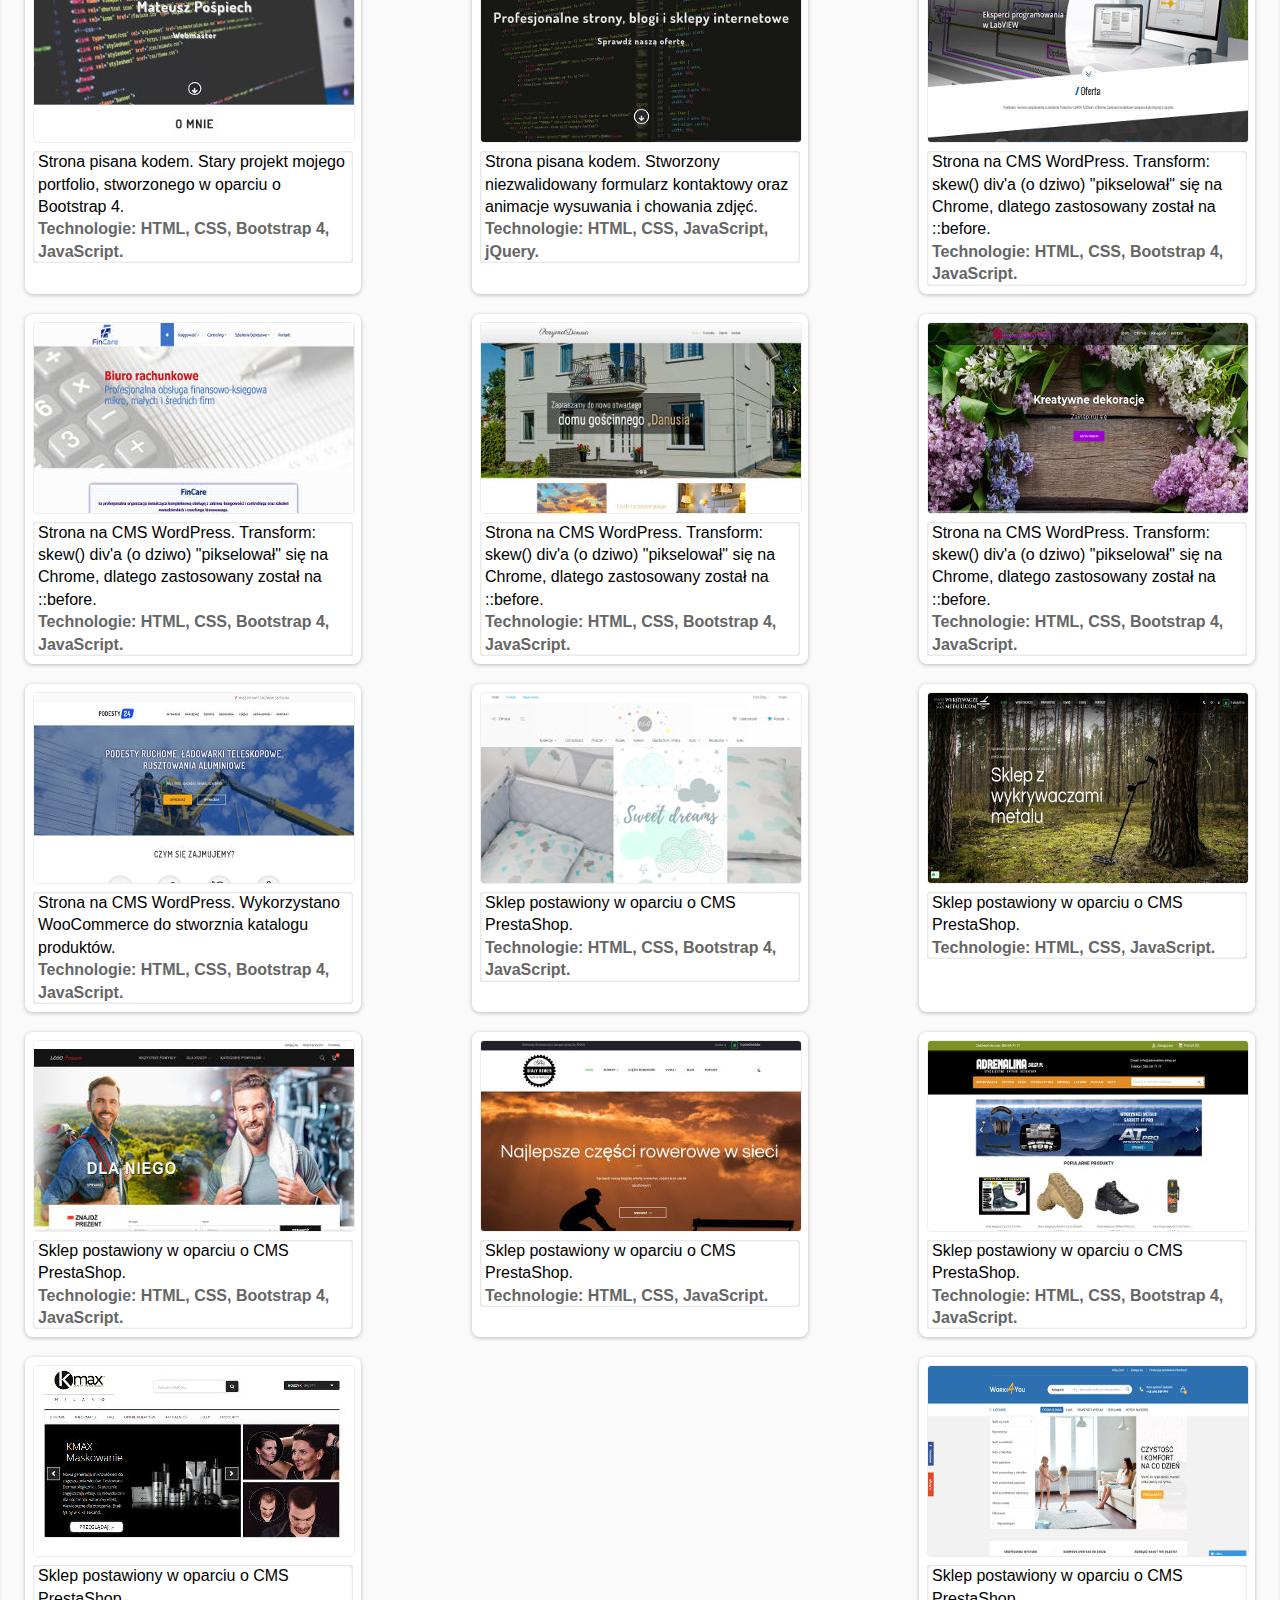
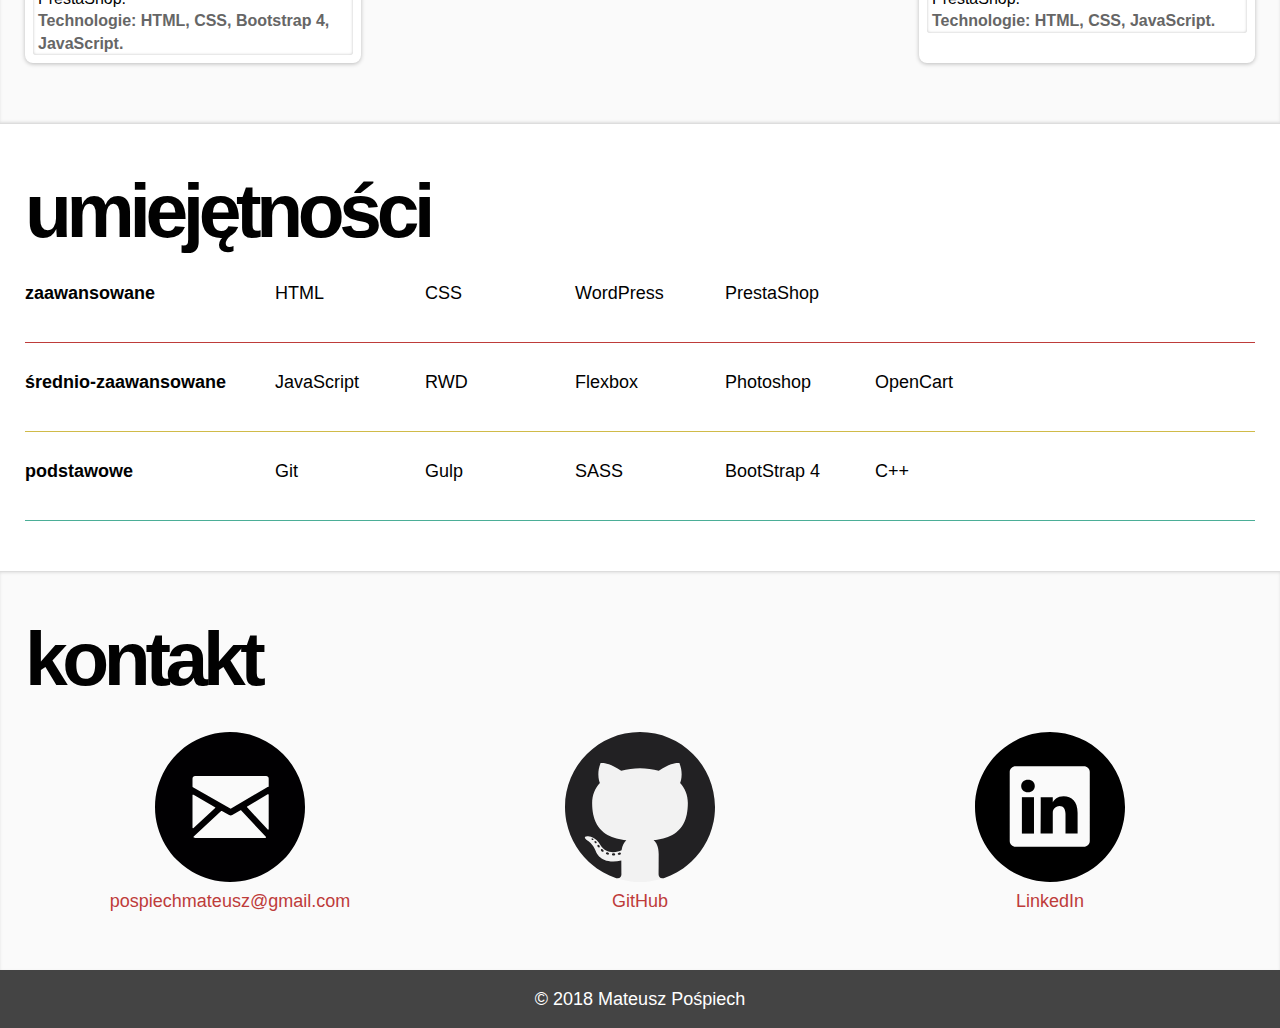
==== commit 5664711f: "added smooth scroll in jQuery, which is looking for the nearest server(cdn). I also added my photo" ====
--- a/src/index.html
+++ b/src/index.html
@@ -38,22 +38,22 @@
                 </div>  
                    
                 
-                <nav class="col-1 header__center">
+                <nav id="header__center" class="col-1 header__center">
                     <ul class="main-nav">
-                        <li><a href="index.html#o-mnie">o mnie</a></li>
-                        <li><a href="#">portfolio</a></li>
-                        <li><a href="kontakt.html">kontakt</a></li>
+                        <li><a class="main-nav__button" href="#o-mnie">o mnie</a></li>
+                        <li><a class="main-nav__button" href="#portfolio">portfolio</a></li>
+                        <li><a class="main-nav__button" href="#umiejetnosci">umiejętności</a></li>
+                        <li><a class="main-nav__button" href="#kontakt">kontakt</a></li>
                     </ul>
                 </nav> 
-                <button class="icon-nav"></button>
+                <button id="icon-nav" class="icon-nav"></button>
             </div> 
         </div>   
     </header>
     
     <main id="main">
        
-        <section class="about-me">
-        <a href="#o-mnie"></a>
+        <section id="o-mnie" class="about-me">
             <div class="wrapper">
                 <div class="row">
                     <div class="col-1">
@@ -65,13 +65,13 @@
                     </div>
                     
                     <div class="col-1">
-                        <img src="http://placehold.it/300x440" alt="Mateusz Pośpiech Webmaster">
+                        <img src="img/mateuszpospiech-green-500px.png" alt="Mateusz Pośpiech Webmaster">
                     </div>
                 </div>  
             </div>
         </section>
         
-        <section class="portfolio">
+        <section id="portfolio" class="portfolio">
             <div class="wrapper">
                 <h2>portfolio</h2>
                     <ul class="portfolio__project row">
@@ -161,7 +161,6 @@
                                 <figcaption>Strona na CMS WordPress. Transform: skew() div'a (o dziwo) "pikselował" się na Chrome, dlatego zastosowany został na ::before.<br><span>Technologie: HTML, CSS, Bootstrap 4, JavaScript.</span></figcaption>
                             </figure>
                             <div class="portfolio__project__hovered">
-                                <a href="https://github.com/MateuszPospiech" target="_blank" rel="nofollow noopener"><div class="portfolio__project__hovered__button">GitHub</div></a> 
                                 <a href="https://sparkflow.pl" target="_blank" rel="nofollow noopener"><div class="portfolio__project__hovered__button">www</div></a>
                             </div>
                         </li>
@@ -171,7 +170,6 @@
                                 <figcaption>Strona na CMS WordPress. Transform: skew() div'a (o dziwo) "pikselował" się na Chrome, dlatego zastosowany został na ::before.<br><span>Technologie: HTML, CSS, Bootstrap 4, JavaScript.</span></figcaption>
                             </figure>
                             <div class="portfolio__project__hovered">
-                                <a href="https://github.com/MateuszPospiech" target="_blank" rel="nofollow noopener"><div class="portfolio__project__hovered__button">GitHub</div></a> 
                                 <a href="https://www.fin-care.pl" target="_blank" rel="nofollow noopener"><div class="portfolio__project__hovered__button">www</div></a>
                             </div>
                         </li>
@@ -181,7 +179,6 @@
                                 <figcaption>Strona na CMS WordPress. Transform: skew() div'a (o dziwo) "pikselował" się na Chrome, dlatego zastosowany został na ::before.<br><span>Technologie: HTML, CSS, Bootstrap 4, JavaScript.</span></figcaption>
                             </figure>
                             <div class="portfolio__project__hovered">
-                                <a href="https://github.com/MateuszPospiech" target="_blank" rel="nofollow noopener"><div class="portfolio__project__hovered__button">GitHub</div></a> 
                                 <a href="https://domgoscinnydanusia.pl/" target="_blank" rel="nofollow noopener"><div class="portfolio__project__hovered__button">www</div></a>
                             </div>
                         </li>
@@ -191,7 +188,6 @@
                                 <figcaption>Strona na CMS WordPress. Transform: skew() div'a (o dziwo) "pikselował" się na Chrome, dlatego zastosowany został na ::before.<br><span>Technologie: HTML, CSS, Bootstrap 4, JavaScript.</span></figcaption>
                             </figure>
                             <div class="portfolio__project__hovered">
-                                <a href="https://github.com/MateuszPospiech" target="_blank" rel="nofollow noopener"><div class="portfolio__project__hovered__button">GitHub</div></a> 
                                 <a href="http://dekorujkreatywnie.pl/" target="_blank" rel="nofollow noopener"><div class="portfolio__project__hovered__button">www</div></a>
                             </div>
                         </li>
@@ -201,27 +197,26 @@
                                 <figcaption>Strona na CMS WordPress. Wykorzystano WooCommerce do stworznia katalogu produktów.<br><span>Technologie: HTML, CSS, Bootstrap 4, JavaScript.</span></figcaption>
                             </figure>
                             <div class="portfolio__project__hovered">
-                                <a href="https://github.com/MateuszPospiech" target="_blank" rel="nofollow noopener"><div class="portfolio__project__hovered__button">GitHub</div></a> 
                                 <a href="http://podesty24.skrypty.net" target="_blank" rel="nofollow noopener"><div class="portfolio__project__hovered__button">www</div></a>
                             </div>
                         </li>
+<!--
                         <li class="portfolio__project__item">
                             <figure class="portfolio__project__item--app-project">
                                 <img src="img/Strony-WP-006.jpg" alt="Mateusz Pośpiech, strony internetowe - CMS WordPress">
                                 <figcaption>Strona na CMS WordPress. KNIEJA<br><span>Technologie: HTML, CSS, Bootstrap 4, JavaScript.</span></figcaption>
                             </figure>
                             <div class="portfolio__project__hovered">
-                                <a href="https://github.com/MateuszPospiech" target="_blank" rel="nofollow noopener"><div class="portfolio__project__hovered__button">GitHub</div></a> 
                                 <a href="http://knieja.galwer.pl/" target="_blank" rel="nofollow noopener"><div class="portfolio__project__hovered__button">www</div></a>
                             </div>
                         </li>
+-->
                         <li class="portfolio__project__item">
                             <figure class="portfolio__project__item--app-project">
                                 <img src="img/Sklepy-PS-001.jpg" alt="Mateusz Pośpiech, strony internetowe - CMS WordPress">
                                 <figcaption>Sklep postawiony w oparciu o CMS PrestaShop.<br><span>Technologie: HTML, CSS, Bootstrap 4, JavaScript.</span></figcaption>
                             </figure>
                             <div class="portfolio__project__hovered">
-                                <a href="https://github.com/MateuszPospiech" target="_blank" rel="nofollow noopener"><div class="portfolio__project__hovered__button">GitHub</div></a> 
                                 <a href="https://betulli.pl/pl/" target="_blank" rel="nofollow noopener"><div class="portfolio__project__hovered__button">www</div></a>
                             </div>
                         </li>
@@ -230,8 +225,7 @@
                                 <img src="img/Sklepy-PS-002.jpg" alt="Mateusz Pośpiech, strony internetowe - CMS WordPress">
                                 <figcaption>Sklep postawiony w oparciu o CMS PrestaShop.<br><span>Technologie: HTML, CSS, JavaScript.</span></figcaption>
                             </figure>
-                            <div class="portfolio__project__hovered">
-                                <a href="https://github.com/MateuszPospiech" target="_blank" rel="nofollow noopener"><div class="portfolio__project__hovered__button">GitHub</div></a> 
+                            <div class="portfolio__project__hovered"> 
                                 <a href="https://wykrywaczmetalu.com/" target="_blank" rel="nofollow noopener"><div class="portfolio__project__hovered__button">www</div></a>
                             </div>
                         </li>
@@ -241,7 +235,6 @@
                                 <figcaption>Sklep postawiony w oparciu o CMS PrestaShop.<br><span>Technologie: HTML, CSS, Bootstrap 4, JavaScript.</span></figcaption>
                             </figure>
                             <div class="portfolio__project__hovered">
-<!--                                <a href="https://github.com/MateuszPospiech" target="_blank" rel="nofollow noopener"><div class="portfolio__project__hovered__button">GitHub</div></a> -->
                                 <a href="http://bogo.galwer.pl/" target="_blank" rel="nofollow noopener"><div class="portfolio__project__hovered__button">www</div></a>
                             </div>
                         </li>
@@ -251,7 +244,6 @@
                                 <figcaption>Sklep postawiony w oparciu o CMS PrestaShop.<br><span>Technologie: HTML, CSS, JavaScript.</span></figcaption>
                             </figure>
                             <div class="portfolio__project__hovered">
-<!--                                <a href="https://github.com/MateuszPospiech" target="_blank" rel="nofollow noopener"><div class="portfolio__project__hovered__button">GitHub</div></a> -->
                                 <a href="http://bialyrower.pl/" target="_blank" rel="nofollow noopener"><div class="portfolio__project__hovered__button">www</div></a>
                             </div>
                         </li>
@@ -261,7 +253,6 @@
                                 <figcaption>Sklep postawiony w oparciu o CMS PrestaShop.<br><span>Technologie: HTML, CSS, Bootstrap 4, JavaScript.</span></figcaption>
                             </figure>
                             <div class="portfolio__project__hovered">
-<!--                                <a href="https://github.com/MateuszPospiech" target="_blank" rel="nofollow noopener"><div class="portfolio__project__hovered__button">GitHub</div></a> -->
                                 <a href="https://adrenalina.sklep.pl/" target="_blank" rel="nofollow noopener"><div class="portfolio__project__hovered__button">www</div></a>
                             </div>
                         </li>
@@ -271,7 +262,6 @@
                                 <figcaption>Sklep postawiony w oparciu o CMS PrestaShop.<br><span>Technologie: HTML, CSS, Bootstrap 4, JavaScript.</span></figcaption>
                             </figure>
                             <div class="portfolio__project__hovered">
-<!--                                <a href="https://github.com/MateuszPospiech" target="_blank" rel="nofollow noopener"><div class="portfolio__project__hovered__button">GitHub</div></a> -->
                                 <a href="http://kmax.pl/" target="_blank" rel="nofollow noopener"><div class="portfolio__project__hovered__button">www</div></a>
                             </div>
                         </li>
@@ -281,7 +271,6 @@
                                 <figcaption>Sklep postawiony w oparciu o CMS PrestaShop.<br><span>Technologie: HTML, CSS, JavaScript.</span></figcaption>
                             </figure>
                             <div class="portfolio__project__hovered">
-<!--                                <a href="https://github.com/MateuszPospiech" target="_blank" rel="nofollow noopener"><div class="portfolio__project__hovered__button">GitHub</div></a> -->
                                 <a href="https://worki4you.pl/" target="_blank" rel="nofollow noopener"><div class="portfolio__project__hovered__button">www</div></a>
                             </div>
                         </li>
@@ -289,7 +278,7 @@
             </div>
         </section>
         
-        <section class="skills">
+        <section id="umiejetnosci" class="skills">
             <div class="wrapper">
                 <h2>umiejętności</h2>
                     <div class="row skills__level skills__level--adv">
@@ -325,7 +314,7 @@
             </div>
         </section>
         
-        <section class="contact">
+        <section id="kontakt" class="contact">
             <div class="wrapper">
                 <h2>kontakt</h2>
                 <div class="row">
@@ -356,6 +345,7 @@
         </div>
     </footer>
     
+    <script src="https://code.jquery.com/jquery-3.3.1.min.js" integrity="sha256-FgpCb/KJQlLNfOu91ta32o/NMZxltwRo8QtmkMRdAu8=" crossorigin="anonymous"></script>
     <!-- build:js -->
     <script src="js/plugins.js"></script>
     <script src="js/script.js"></script>   <!-- endbuild -->
--- a/src/css/style.css
+++ b/src/css/style.css
@@ -31,27 +31,20 @@
 /***HEADER***/
 #header {
   background-color: #111;
-  padding: 10px 0; }
+  padding: 10px 0;
+  position: -webkit-sticky;
+  position: sticky;
+  top: 0;
+  z-index: 9999; }
+  #header a {
+    width: -webkit-fit-content;
+    width: -moz-fit-content;
+    width: fit-content; }
   #header .header__center {
     display: -webkit-box;
     display: -ms-flexbox;
     display: flex;
-    -webkit-box-align: center;
-        -ms-flex-align: center;
-            align-items: center;
-    -webkit-box-pack: end;
-        -ms-flex-pack: end;
-            justify-content: flex-end; }
-  #header a {
-    width: -webkit-fit-content;
-    width: -moz-fit-content;
-    width: fit-content; }
-  #header .main-nav {
     position: absolute;
-    top: 50px;
-    display: -webkit-box;
-    display: -ms-flexbox;
-    display: flex;
     -webkit-box-orient: vertical;
     -webkit-box-direction: normal;
         -ms-flex-direction: column;
@@ -61,29 +54,53 @@
             align-items: center;
     line-height: 80px;
     width: 100%;
-    font-size: 28px;
     top: 120px;
+    left: -100%;
+    background: #333;
+    -webkit-transition: left 0.5s;
+    -o-transition: left 0.5s;
+    transition: left 0.5s; }
+  #header .active {
     left: 0;
-    background: #333; }
+    -webkit-transition: left 0.5s;
+    -o-transition: left 0.5s;
+    transition: left 0.5s; }
+  #header ul {
+    width: 100%; }
+    #header ul a {
+      width: 100%;
+      -webkit-box-pack: center;
+          -ms-flex-pack: center;
+              justify-content: center;
+      -webkit-transition: color .25s ease-in-out;
+      -o-transition: color .25s ease-in-out;
+      transition: color .25s ease-in-out; }
+      #header ul a:hover {
+        color: #4BAE97; }
   @media (min-width: 991px) {
-    #header .main-nav {
+    #header .header__center {
+      display: -webkit-box;
+      display: -ms-flexbox;
+      display: flex;
       background: transparent;
       position: inherit;
       -webkit-box-orient: horizontal;
       -webkit-box-direction: normal;
           -ms-flex-direction: row;
               flex-direction: row; }
-      #header .main-nav li {
-        font-size: 1.25rem;
-        -webkit-box-flex: 1;
-            -ms-flex: 1;
-                flex: 1;
-        -webkit-box-pack: center;
-            -ms-flex-pack: center;
-                justify-content: center; }
+      #header .header__center ul {
+        display: -webkit-box;
+        display: -ms-flexbox;
+        display: flex;
+        width: 100%;
+        -ms-flex-pack: distribute;
+            justify-content: space-around; }
+      #header .header__center li {
+        font-size: 1.4rem; }
     #header .icon-nav {
       display: none; } }
   #header .icon-nav {
+    top: 35px;
     width: 40px;
     height: 35px;
     border: 0;
@@ -115,12 +132,12 @@
     -o-transition: 0.5s transform linear;
     transition: 0.5s transform linear;
     transition: 0.5s transform linear, 0.5s -webkit-transform linear; }
-  #header .icon-nav:focus {
+  #header .icon-nav-Active {
     -webkit-transform: rotate(225deg) translateY(5px);
         -ms-transform: rotate(225deg) translateY(5px);
             transform: rotate(225deg) translateY(5px);
     border: none; }
-  #header .icon-nav:focus::after {
+  #header .icon-nav-Active::after {
     -webkit-transform: rotate(-90deg) translateX(-10px);
         -ms-transform: rotate(-90deg) translateX(-10px);
             transform: rotate(-90deg) translateX(-10px); }
@@ -141,8 +158,11 @@
     margin-bottom: 0.4em;
     letter-spacing: 0.5px;
     font-size: 16px; }
-  .about-me .col-1 {
-    padding: 0 15px; }
+  .about-me img {
+    margin: 0 auto; }
+  @media (min-width: 768px) {
+    .about-me .col-1 {
+      padding: 0 15px; } }
 
 /*END About me section*/
 /*Portfolio section*/
@@ -305,4 +325,4 @@
 
 /***END FOOTER***/
 
-/*# sourceMappingURL=[data-uri] */
+/*# sourceMappingURL=[data-uri] */
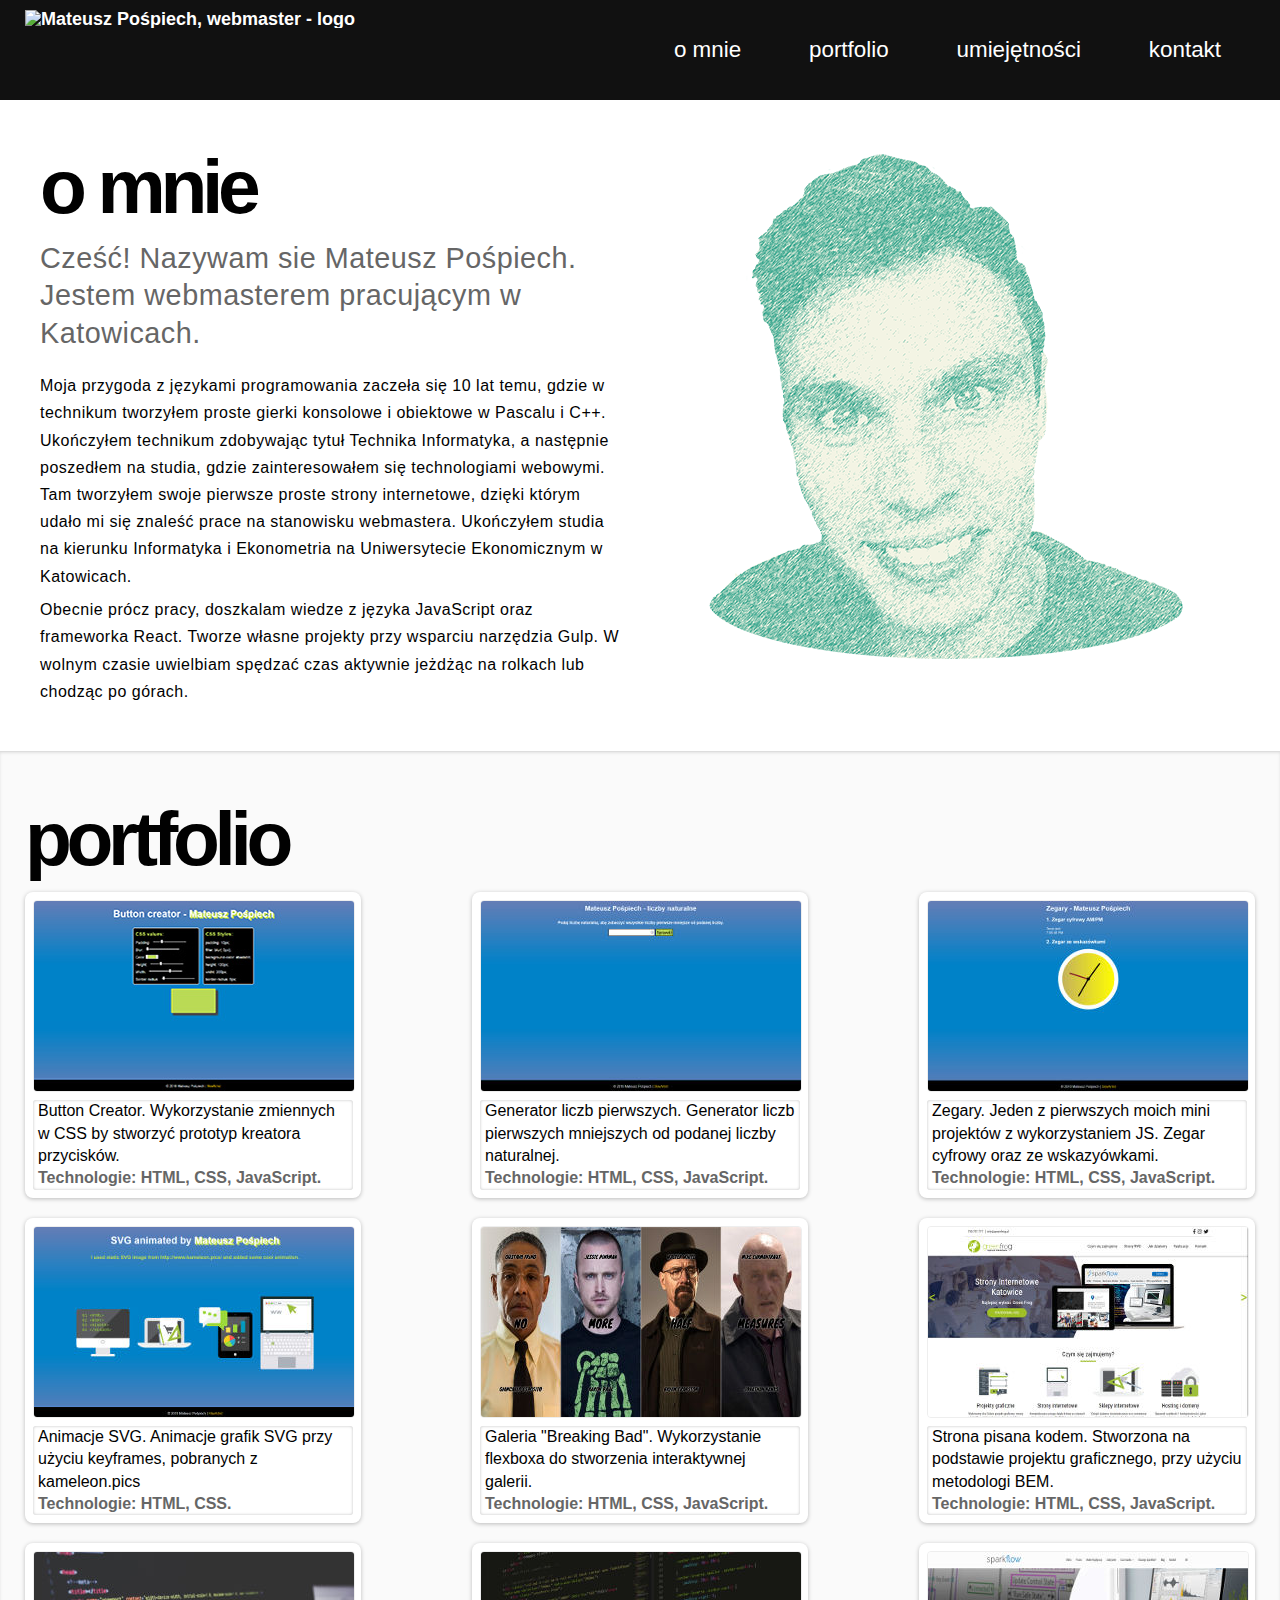
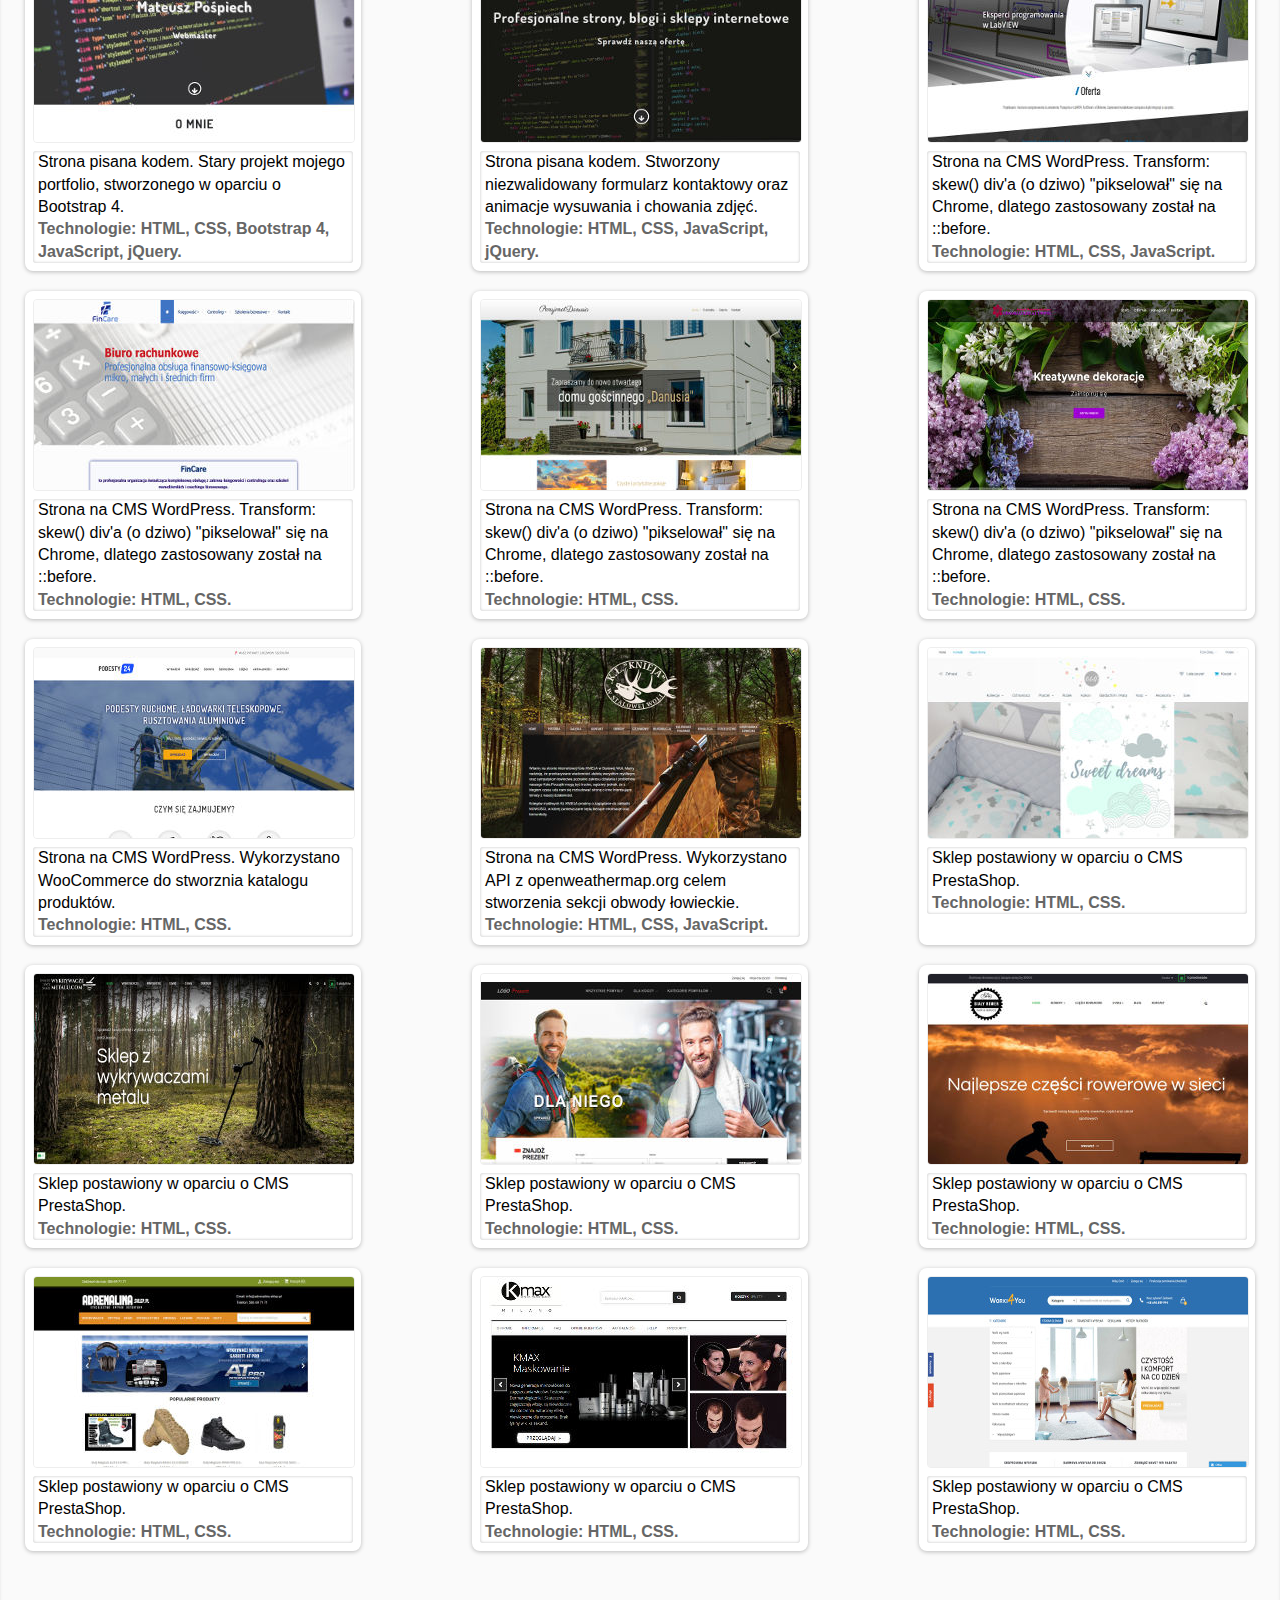
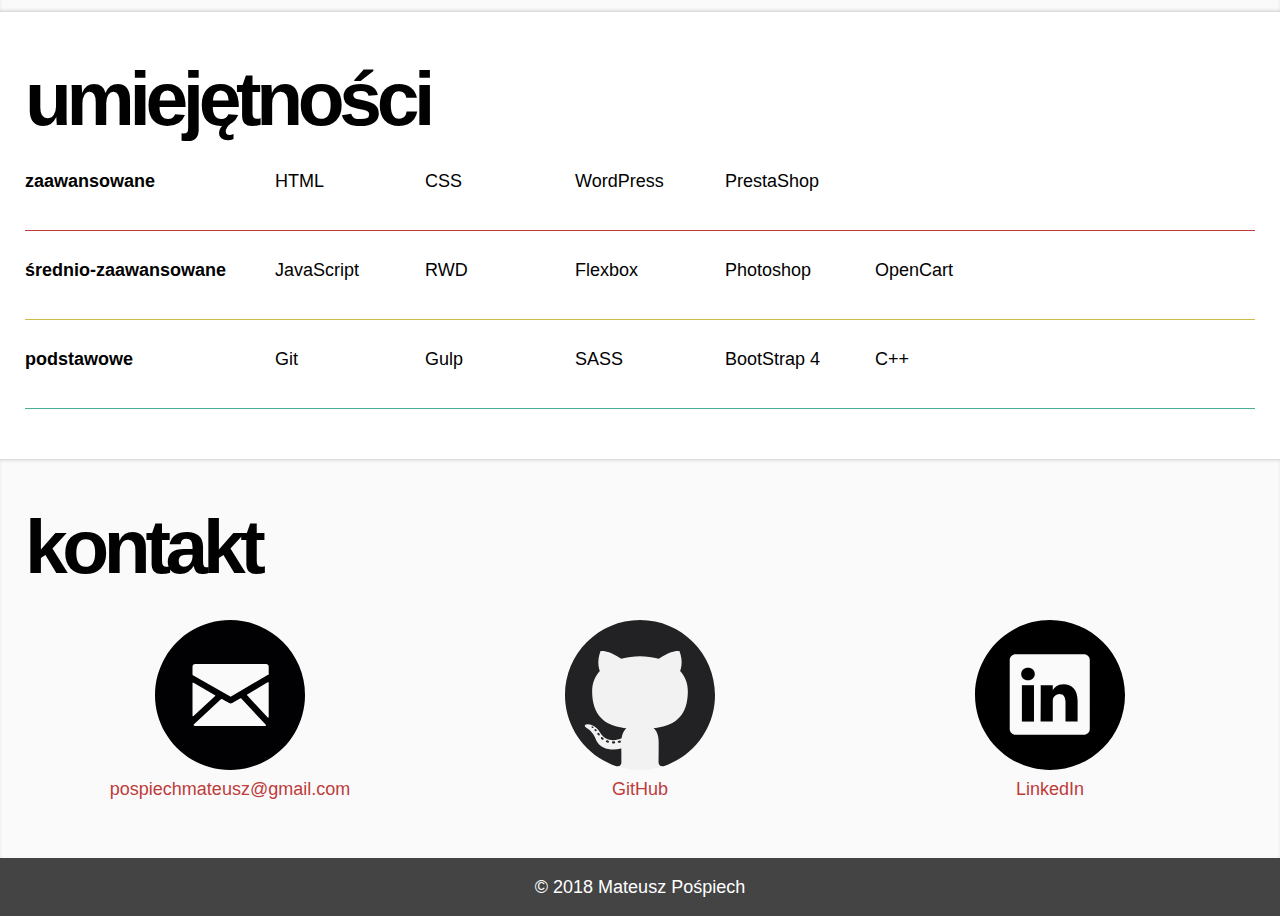
==== commit af8e21df: "add one more project" ====
--- a/src/index.html
+++ b/src/index.html
@@ -108,7 +108,7 @@
                         <li class="portfolio__project__item">
                             <figure class="portfolio__project__item--app-project">
                                 <img src="img/Projekty5.jpg" alt="Mateusz Pośpiech, animacje svg">
-                                <figcaption>Animacje SVG. Animacje grafik SVG przy użyciu keyframes<br><span>Technologie: HTML, CSS.</span></figcaption>
+                                <figcaption>Animacje SVG. Animacje grafik SVG przy użyciu keyframes, pobranych z kameleon.pics<br><span>Technologie: HTML, CSS.</span></figcaption>
                             </figure>
                             <div class="portfolio__project__hovered">
                                 <a href="https://github.com/MateuszPospiech/AnimateSVG" target="_blank" rel="nofollow noopener"><div class="portfolio__project__hovered__button">GitHub</div></a> 
@@ -118,7 +118,7 @@
                         <li class="portfolio__project__item">
                             <figure class="portfolio__project__item--app-project">
                                 <img src="img/Projekty2.jpg" alt="Mateusz Pośpiech, flexbox galeria">
-                                <figcaption>Flexbox "Breaking Bad" galeria. Wykorzystanie flexboxa do stworzenia interaktywnej galerii.<br><span>Technologie: HTML, CSS, JavaScript.</span></figcaption>
+                                <figcaption>Galeria "Breaking Bad". Wykorzystanie flexboxa do stworzenia interaktywnej galerii.<br><span>Technologie: HTML, CSS, JavaScript.</span></figcaption>
                             </figure>
                             <div class="portfolio__project__hovered">
                                 <a href="https://github.com/MateuszPospiech/Breaking-Bad-flex-gallery" target="_blank" rel="nofollow noopener"><div class="portfolio__project__hovered__button">GitHub</div></a> 
@@ -138,7 +138,7 @@
                         <li class="portfolio__project__item">
                             <figure class="portfolio__project__item--app-project">
                                 <img src="img/Strony-kod-2.jpg" alt="Mateusz Pośpiech, strony internetowe">
-                                <figcaption>Strona pisana kodem. Stary projekt mojego portfolio, stworzonego w oparciu o Bootstrap 4.<br><span>Technologie: HTML, CSS, Bootstrap 4, JavaScript.</span></figcaption>
+                                <figcaption>Strona pisana kodem. Stary projekt mojego portfolio, stworzonego w oparciu o Bootstrap 4.<br><span>Technologie: HTML, CSS, Bootstrap 4, JavaScript, jQuery.</span></figcaption>
                             </figure>
                             <div class="portfolio__project__hovered">
                                 <a href="https://github.com/MateuszPospiech/My-portfolio" target="_blank" rel="nofollow noopener"><div class="portfolio__project__hovered__button">GitHub</div></a> 
@@ -158,7 +158,7 @@
                         <li class="portfolio__project__item">
                             <figure class="portfolio__project__item--app-project">
                                 <img src="img/Strony-WP-001.jpg" alt="Mateusz Pośpiech, strony internetowe - CMS WordPress">
-                                <figcaption>Strona na CMS WordPress. Transform: skew() div'a (o dziwo) "pikselował" się na Chrome, dlatego zastosowany został na ::before.<br><span>Technologie: HTML, CSS, Bootstrap 4, JavaScript.</span></figcaption>
+                                <figcaption>Strona na CMS WordPress. Transform: skew() div'a (o dziwo) "pikselował" się na Chrome, dlatego zastosowany został na ::before.<br><span>Technologie: HTML, CSS, JavaScript.</span></figcaption>
                             </figure>
                             <div class="portfolio__project__hovered">
                                 <a href="https://sparkflow.pl" target="_blank" rel="nofollow noopener"><div class="portfolio__project__hovered__button">www</div></a>
@@ -167,7 +167,7 @@
                         <li class="portfolio__project__item">
                             <figure class="portfolio__project__item--app-project">
                                 <img src="img/Strony-WP-002.jpg" alt="Mateusz Pośpiech, strony internetowe - CMS WordPress">
-                                <figcaption>Strona na CMS WordPress. Transform: skew() div'a (o dziwo) "pikselował" się na Chrome, dlatego zastosowany został na ::before.<br><span>Technologie: HTML, CSS, Bootstrap 4, JavaScript.</span></figcaption>
+                                <figcaption>Strona na CMS WordPress. Transform: skew() div'a (o dziwo) "pikselował" się na Chrome, dlatego zastosowany został na ::before.<br><span>Technologie: HTML, CSS.</span></figcaption>
                             </figure>
                             <div class="portfolio__project__hovered">
                                 <a href="https://www.fin-care.pl" target="_blank" rel="nofollow noopener"><div class="portfolio__project__hovered__button">www</div></a>
@@ -176,7 +176,7 @@
                         <li class="portfolio__project__item">
                             <figure class="portfolio__project__item--app-project">
                                 <img src="img/Strony-WP-003.jpg" alt="Mateusz Pośpiech, strony internetowe - CMS WordPress">
-                                <figcaption>Strona na CMS WordPress. Transform: skew() div'a (o dziwo) "pikselował" się na Chrome, dlatego zastosowany został na ::before.<br><span>Technologie: HTML, CSS, Bootstrap 4, JavaScript.</span></figcaption>
+                                <figcaption>Strona na CMS WordPress. Transform: skew() div'a (o dziwo) "pikselował" się na Chrome, dlatego zastosowany został na ::before.<br><span>Technologie: HTML, CSS.</span></figcaption>
                             </figure>
                             <div class="portfolio__project__hovered">
                                 <a href="https://domgoscinnydanusia.pl/" target="_blank" rel="nofollow noopener"><div class="portfolio__project__hovered__button">www</div></a>
@@ -185,7 +185,7 @@
                         <li class="portfolio__project__item">
                             <figure class="portfolio__project__item--app-project">
                                 <img src="img/Strony-WP-004.jpg" alt="Mateusz Pośpiech, strony internetowe - CMS WordPress">
-                                <figcaption>Strona na CMS WordPress. Transform: skew() div'a (o dziwo) "pikselował" się na Chrome, dlatego zastosowany został na ::before.<br><span>Technologie: HTML, CSS, Bootstrap 4, JavaScript.</span></figcaption>
+                                <figcaption>Strona na CMS WordPress. Transform: skew() div'a (o dziwo) "pikselował" się na Chrome, dlatego zastosowany został na ::before.<br><span>Technologie: HTML, CSS.</span></figcaption>
                             </figure>
                             <div class="portfolio__project__hovered">
                                 <a href="http://dekorujkreatywnie.pl/" target="_blank" rel="nofollow noopener"><div class="portfolio__project__hovered__button">www</div></a>
@@ -194,27 +194,25 @@
                         <li class="portfolio__project__item">
                             <figure class="portfolio__project__item--app-project">
                                 <img src="img/Strony-WP-005.jpg" alt="Mateusz Pośpiech, strony internetowe - CMS WordPress">
-                                <figcaption>Strona na CMS WordPress. Wykorzystano WooCommerce do stworznia katalogu produktów.<br><span>Technologie: HTML, CSS, Bootstrap 4, JavaScript.</span></figcaption>
+                                <figcaption>Strona na CMS WordPress. Wykorzystano WooCommerce do stworznia katalogu produktów.<br><span>Technologie: HTML, CSS.</span></figcaption>
                             </figure>
                             <div class="portfolio__project__hovered">
                                 <a href="http://podesty24.skrypty.net" target="_blank" rel="nofollow noopener"><div class="portfolio__project__hovered__button">www</div></a>
                             </div>
                         </li>
-<!--
                         <li class="portfolio__project__item">
                             <figure class="portfolio__project__item--app-project">
                                 <img src="img/Strony-WP-006.jpg" alt="Mateusz Pośpiech, strony internetowe - CMS WordPress">
-                                <figcaption>Strona na CMS WordPress. KNIEJA<br><span>Technologie: HTML, CSS, Bootstrap 4, JavaScript.</span></figcaption>
-                            </figure>
-                            <div class="portfolio__project__hovered">
-                                <a href="http://knieja.galwer.pl/" target="_blank" rel="nofollow noopener"><div class="portfolio__project__hovered__button">www</div></a>
-                            </div>
-                        </li>
--->
+                                <figcaption>Strona na CMS WordPress. Wykorzystano API z openweathermap.org celem stworzenia sekcji obwody łowieckie.<br><span>Technologie: HTML, CSS, JavaScript.</span></figcaption>
+                            </figure>
+                            <div class="portfolio__project__hovered">
+                                <a href="https://kniejastalowawola.pl/" target="_blank" rel="nofollow noopener"><div class="portfolio__project__hovered__button">www</div></a>
+                            </div>
+                        </li>
                         <li class="portfolio__project__item">
                             <figure class="portfolio__project__item--app-project">
                                 <img src="img/Sklepy-PS-001.jpg" alt="Mateusz Pośpiech, strony internetowe - CMS WordPress">
-                                <figcaption>Sklep postawiony w oparciu o CMS PrestaShop.<br><span>Technologie: HTML, CSS, Bootstrap 4, JavaScript.</span></figcaption>
+                                <figcaption>Sklep postawiony w oparciu o CMS PrestaShop.<br><span>Technologie: HTML, CSS.</span></figcaption>
                             </figure>
                             <div class="portfolio__project__hovered">
                                 <a href="https://betulli.pl/pl/" target="_blank" rel="nofollow noopener"><div class="portfolio__project__hovered__button">www</div></a>
@@ -223,7 +221,7 @@
                         <li class="portfolio__project__item">
                             <figure class="portfolio__project__item--app-project">
                                 <img src="img/Sklepy-PS-002.jpg" alt="Mateusz Pośpiech, strony internetowe - CMS WordPress">
-                                <figcaption>Sklep postawiony w oparciu o CMS PrestaShop.<br><span>Technologie: HTML, CSS, JavaScript.</span></figcaption>
+                                <figcaption>Sklep postawiony w oparciu o CMS PrestaShop.<br><span>Technologie: HTML, CSS.</span></figcaption>
                             </figure>
                             <div class="portfolio__project__hovered"> 
                                 <a href="https://wykrywaczmetalu.com/" target="_blank" rel="nofollow noopener"><div class="portfolio__project__hovered__button">www</div></a>
@@ -232,7 +230,7 @@
                         <li class="portfolio__project__item">
                             <figure class="portfolio__project__item--app-project">
                                 <img src="img/Sklepy-PS-003.jpg" alt="Mateusz Pośpiech, strony internetowe - CMS WordPress">
-                                <figcaption>Sklep postawiony w oparciu o CMS PrestaShop.<br><span>Technologie: HTML, CSS, Bootstrap 4, JavaScript.</span></figcaption>
+                                <figcaption>Sklep postawiony w oparciu o CMS PrestaShop.<br><span>Technologie: HTML, CSS.</span></figcaption>
                             </figure>
                             <div class="portfolio__project__hovered">
                                 <a href="http://bogo.galwer.pl/" target="_blank" rel="nofollow noopener"><div class="portfolio__project__hovered__button">www</div></a>
@@ -241,7 +239,7 @@
                         <li class="portfolio__project__item">
                             <figure class="portfolio__project__item--app-project">
                                 <img src="img/Sklepy-PS-004.jpg" alt="Mateusz Pośpiech, strony internetowe - CMS WordPress">
-                                <figcaption>Sklep postawiony w oparciu o CMS PrestaShop.<br><span>Technologie: HTML, CSS, JavaScript.</span></figcaption>
+                                <figcaption>Sklep postawiony w oparciu o CMS PrestaShop.<br><span>Technologie: HTML, CSS.</span></figcaption>
                             </figure>
                             <div class="portfolio__project__hovered">
                                 <a href="http://bialyrower.pl/" target="_blank" rel="nofollow noopener"><div class="portfolio__project__hovered__button">www</div></a>
@@ -250,7 +248,7 @@
                         <li class="portfolio__project__item">
                             <figure class="portfolio__project__item--app-project">
                                 <img src="img/Sklepy-PS-005.jpg" alt="Mateusz Pośpiech, strony internetowe - CMS WordPress">
-                                <figcaption>Sklep postawiony w oparciu o CMS PrestaShop.<br><span>Technologie: HTML, CSS, Bootstrap 4, JavaScript.</span></figcaption>
+                                <figcaption>Sklep postawiony w oparciu o CMS PrestaShop.<br><span>Technologie: HTML, CSS.</span></figcaption>
                             </figure>
                             <div class="portfolio__project__hovered">
                                 <a href="https://adrenalina.sklep.pl/" target="_blank" rel="nofollow noopener"><div class="portfolio__project__hovered__button">www</div></a>
@@ -259,7 +257,7 @@
                         <li class="portfolio__project__item">
                             <figure class="portfolio__project__item--app-project">
                                 <img src="img/Sklepy-PS-006.jpg" alt="Mateusz Pośpiech, strony internetowe - CMS WordPress">
-                                <figcaption>Sklep postawiony w oparciu o CMS PrestaShop.<br><span>Technologie: HTML, CSS, Bootstrap 4, JavaScript.</span></figcaption>
+                                <figcaption>Sklep postawiony w oparciu o CMS PrestaShop.<br><span>Technologie: HTML, CSS.</span></figcaption>
                             </figure>
                             <div class="portfolio__project__hovered">
                                 <a href="http://kmax.pl/" target="_blank" rel="nofollow noopener"><div class="portfolio__project__hovered__button">www</div></a>
@@ -268,7 +266,7 @@
                         <li class="portfolio__project__item">
                             <figure class="portfolio__project__item--app-project">
                                 <img src="img/Sklepy-PS-007.jpg" alt="Mateusz Pośpiech, strony internetowe - CMS WordPress">
-                                <figcaption>Sklep postawiony w oparciu o CMS PrestaShop.<br><span>Technologie: HTML, CSS, JavaScript.</span></figcaption>
+                                <figcaption>Sklep postawiony w oparciu o CMS PrestaShop.<br><span>Technologie: HTML, CSS.</span></figcaption>
                             </figure>
                             <div class="portfolio__project__hovered">
                                 <a href="https://worki4you.pl/" target="_blank" rel="nofollow noopener"><div class="portfolio__project__hovered__button">www</div></a>
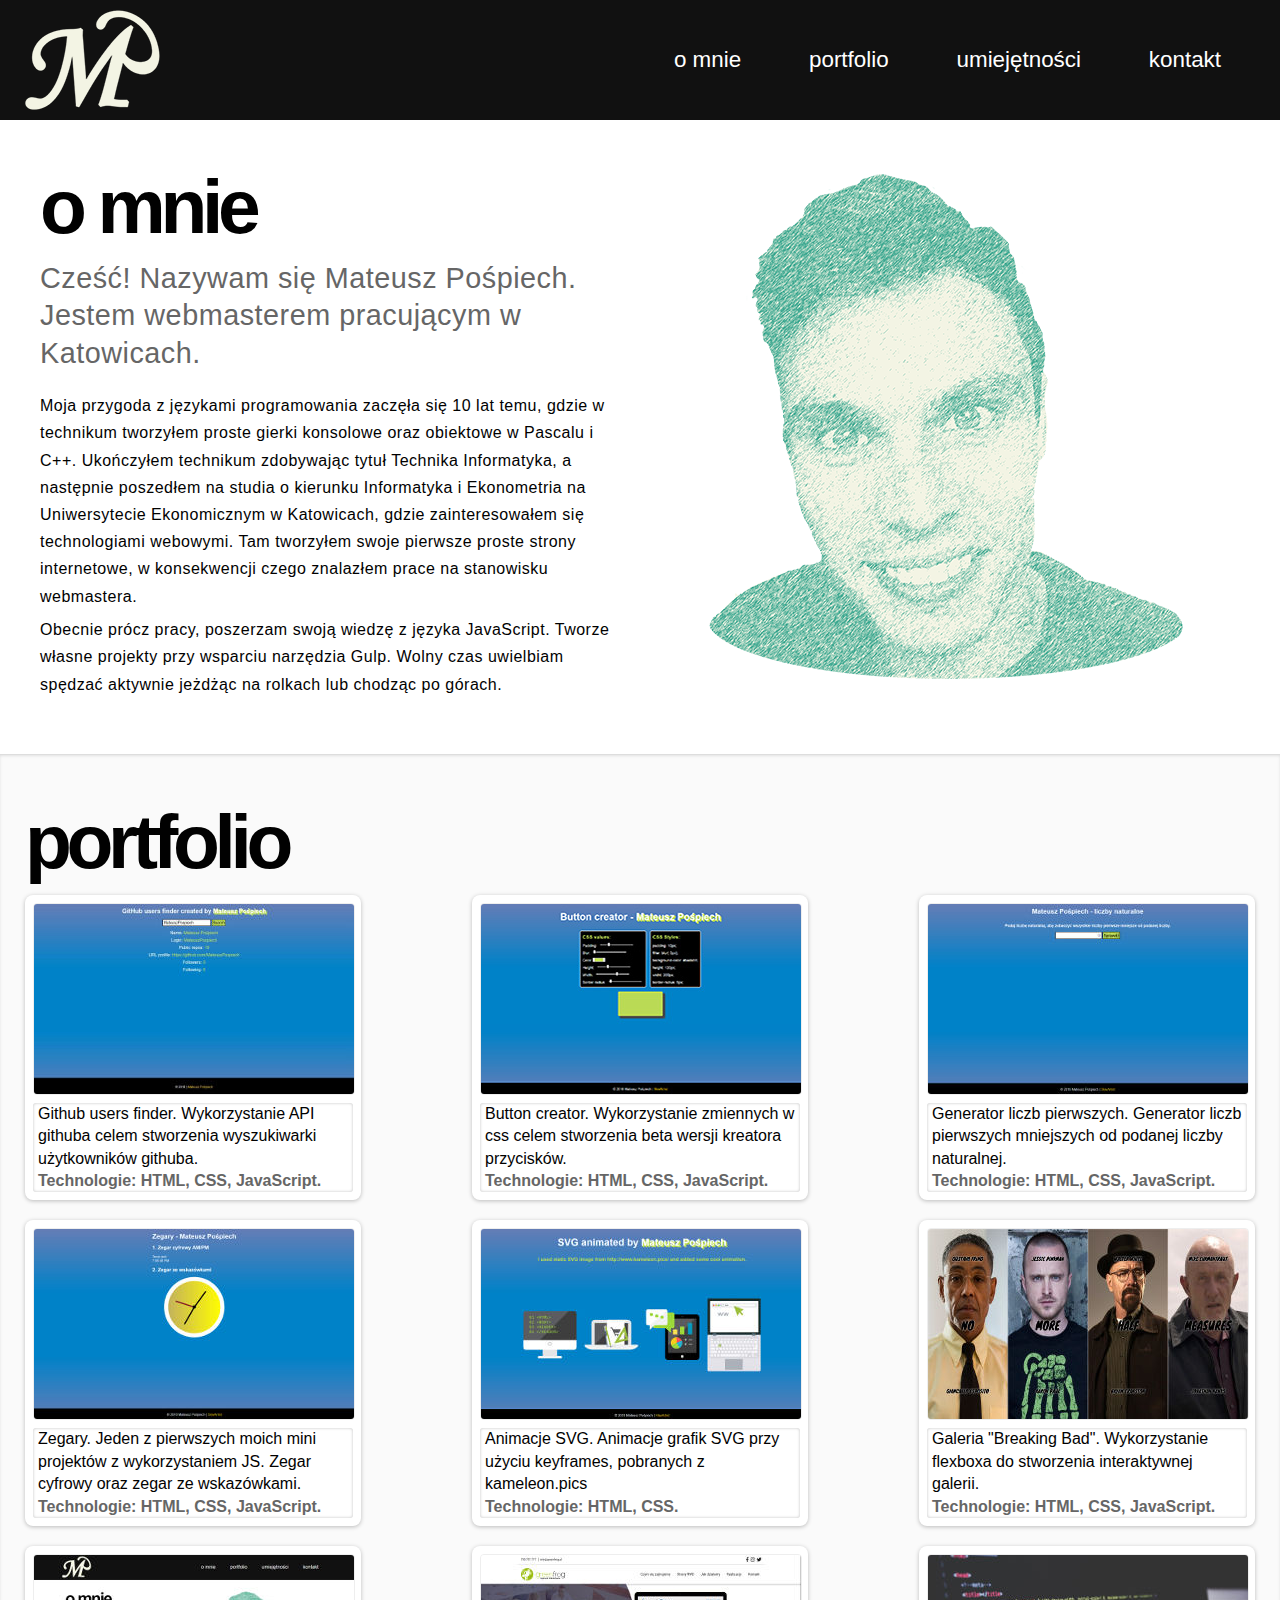
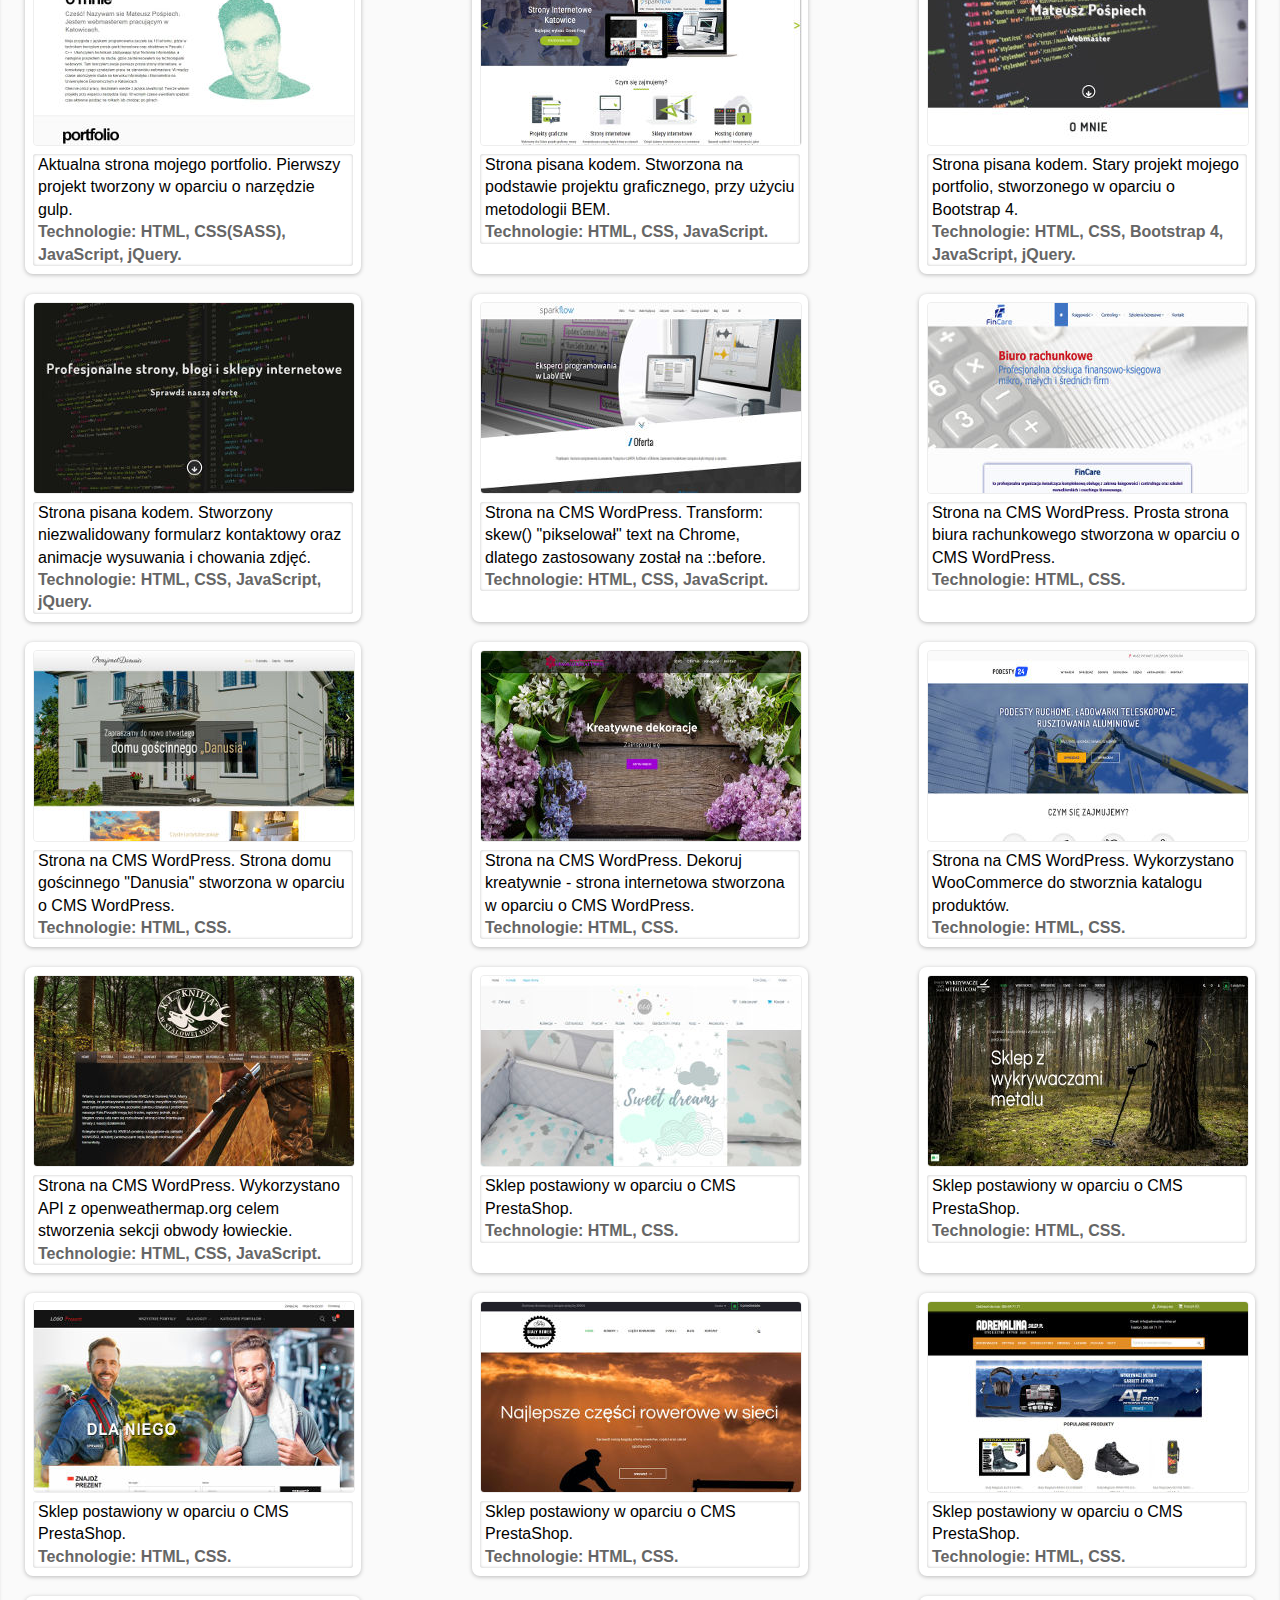
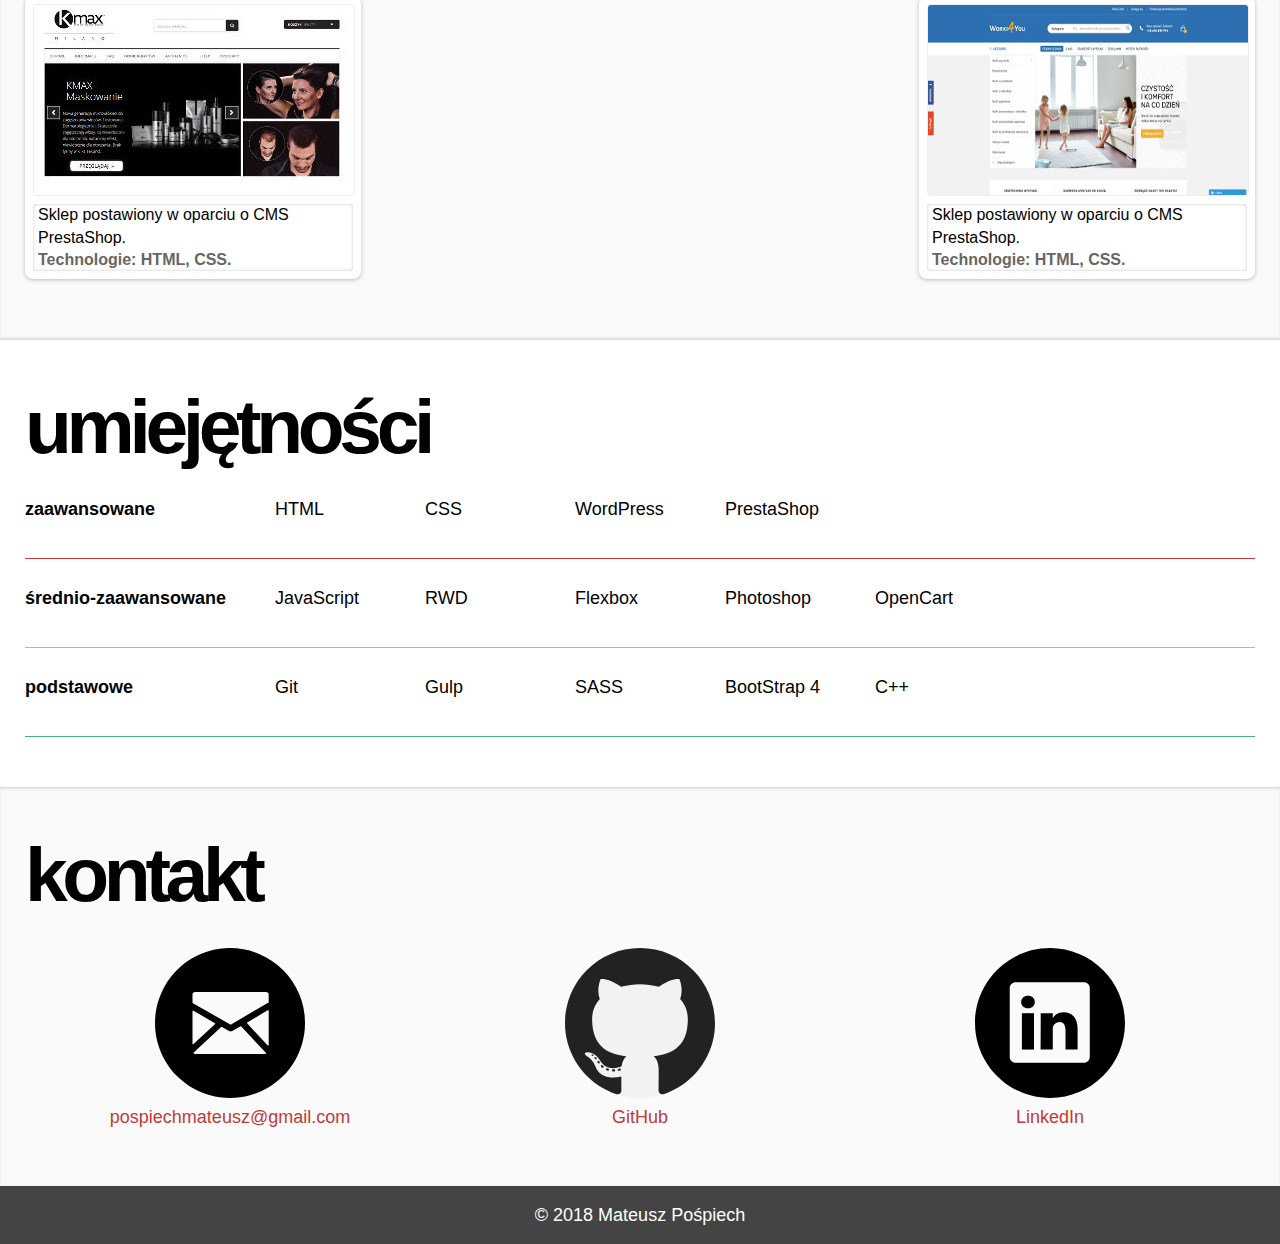
==== commit ad5fd0f1: "I added 2 more project and rename description on few other" ====
--- a/src/index.html
+++ b/src/index.html
@@ -4,21 +4,23 @@
     <meta charset="UTF-8">
     <title>Mateusz Pośpiech - Portfolio</title>
     
-    <meta name="description" content="Mateusz Pośpiech, Webmaster - portfolio." />
-    <meta name="DC.description" lang="pl" content="Mateusz Pośpiech, Webmaster - portfolio." />
+    <meta name="description" content = "Mateusz Pośpiech, Webmaster - portfolio.">
+<!--    <meta name="DC.description" lang="pl" content="Mateusz Pośpiech, Webmaster - portfolio.">-->
     
     <meta name="author" content="Mateusz Pośpiech">
     <meta name="DC.creator" content="Mateusz Pośpiech">
     
-    <meta name="keywords" content="mateusz, pospiech, pośpiech, portfolio, freelancer, frontend, front-end, developer, webdeveloper, webmaster, html, css, javascript, git, github, gulp, wordpress, prestashop, opencart, website" />
+    <meta name="keywords" content="mateusz, pospiech, pośpiech, portfolio, freelancer, frontend, front-end, developer, webdeveloper, webmaster, html, css, javascript, git, github, gulp, wordpress, prestashop, opencart, website">
 
     <!-- enforces the use of the latest IE web browser -->
-    <meta http-equiv="X-UA-Compatible" content="IE=edge,chrome=1" />
+    <meta http-equiv="X-UA-Compatible" content="IE=edge,chrome=1">
 
     <!-- Required meta tags -->
     <meta charset="utf-8">
     <meta name="viewport" content="width=device-width, initial-scale=1, shrink-to-fit=no">
     
+    <!--favicon-->
+    <link rel="shortcut icon" type="image/png" href="img/mateuszpospiech-favicon.png"> 
     
     <!-- build:css -->
     <link rel="stylesheet" href="css/reset.css">
@@ -33,7 +35,7 @@
         <div class="wrapper">
             <div class="row">
                 <div class="col-1">
-                    <h1><a href="https://mateuszpospiech.pl"><img src="../img/mateuszpospiech-logo.png" alt="Mateusz Pośpiech, webmaster - logo"></a></h1>
+                    <h1><a href="https://mateuszpospiech.pl"><img src="img/mateuszpospiech-logo.png" alt="Mateusz Pośpiech, webmaster - logo"></a></h1>
                     
                 </div>  
                    
@@ -59,13 +61,15 @@
                     <div class="col-1">
                     
                     <h2>o mnie</h2>
-                        <p class="about-me__distinction">Cześć! Nazywam sie Mateusz Pośpiech. Jestem webmasterem pracującym w Katowicach.</p>
-                        <p>Moja przygoda z językami programowania zaczeła się 10 lat temu, gdzie w technikum tworzyłem proste gierki konsolowe i obiektowe w Pascalu i C++. Ukończyłem technikum zdobywając tytuł Technika Informatyka, a następnie poszedłem na studia, gdzie zainteresowałem się technologiami webowymi. Tam tworzyłem swoje pierwsze proste strony internetowe, dzięki którym udało mi się znaleść prace na stanowisku webmastera. Ukończyłem studia na kierunku Informatyka i Ekonometria na Uniwersytecie Ekonomicznym w Katowicach.</p>
-                        <p>Obecnie prócz pracy, doszkalam wiedze z języka JavaScript oraz frameworka React. Tworze własne projekty przy wsparciu narzędzia Gulp. W wolnym czasie uwielbiam spędzać czas aktywnie jeżdżąc na rolkach lub chodząc po górach.</p>
+                        <p class="about-me__distinction">Cześć! Nazywam się Mateusz Pośpiech. Jestem webmasterem pracującym w Katowicach.</p>
+                        <p>Moja przygoda z językami programowania zaczęła się 10 lat temu, gdzie w technikum tworzyłem proste gierki konsolowe oraz obiektowe w Pascalu i C++. Ukończyłem technikum zdobywając tytuł Technika Informatyka, a następnie poszedłem na studia o kierunku Informatyka i Ekonometria na Uniwersytecie Ekonomicznym w Katowicach, gdzie zainteresowałem się technologiami webowymi. Tam tworzyłem swoje pierwsze proste strony internetowe, w konsekwencji czego znalazłem prace na stanowisku webmastera.</p>
+                        <p>Obecnie prócz pracy, poszerzam swoją wiedzę z języka JavaScript. Tworze własne projekty przy wsparciu narzędzia Gulp. Wolny czas uwielbiam spędzać aktywnie jeżdżąc na rolkach lub chodząc po górach.</p>
                     </div>
                     
                     <div class="col-1">
-                        <img src="img/mateuszpospiech-green-500px.png" alt="Mateusz Pośpiech Webmaster">
+                        <img srcset="img/mateuszpospiech-green-300px.png 300w, img/mateuszpospiech-green-500px.png 500w" 
+                        sizes="(max-width: 500px) 300px, 500px"
+                        alt="Mateusz Pośpiech Webmaster">
                     </div>
                 </div>  
             </div>
@@ -77,12 +81,22 @@
                     <ul class="portfolio__project row">
                         <li class="portfolio__project__item">
                             <figure class="portfolio__project__item--app-project">
-                                <img src="img/Projekty1.jpg" alt="Mateusz Pośpiech, button creator">
-                                <figcaption>Button Creator. Wykorzystanie zmiennych w CSS by stworzyć prototyp kreatora przycisków.<br><span>Technologie: HTML, CSS, JavaScript.</span></figcaption>
-                            </figure>
-                            <div class="portfolio__project__hovered">
-                                <a href="https://github.com/MateuszPospiech/ButtonCreator" target="_blank" rel="nofollow noopener"><div class="portfolio__project__hovered__button">GitHub</div></a> 
-                                <a href="https://mateuszpospiech.pl/buttoncreator" target="_blank" rel="nofollow noopener"><div class="portfolio__project__hovered__button">www</div></a>
+                                <img src="img/Projekty6.jpg" alt="Mateusz Pośpiech, github users finder">
+                                <figcaption>Github users finder. Wykorzystanie API githuba celem stworzenia wyszukiwarki użytkowników githuba.<br><span>Technologie: HTML, CSS, JavaScript.</span></figcaption>
+                            </figure>
+                            <div class="portfolio__project__hovered">
+                                <a href="https://github.com/MateuszPospiech/GitHub-users-finder" target="_blank" rel="nofollow noopener"><div class="portfolio__project__hovered__button">GitHub</div></a> 
+                                <a href="https://mateuszpospiech.pl/github-profile-finder/" target="_blank" rel="nofollow noopener"><div class="portfolio__project__hovered__button">www</div></a>
+                            </div>
+                        </li>
+                        <li class="portfolio__project__item">
+                            <figure class="portfolio__project__item--app-project">
+                                <img src="img/Projekty1.jpg" alt="Mateusz Pośpiech, github users finder">
+                                <figcaption>Button creator. Wykorzystanie zmiennych w css celem stworzenia beta wersji kreatora przycisków.<br><span>Technologie: HTML, CSS, JavaScript.</span></figcaption>
+                            </figure>
+                            <div class="portfolio__project__hovered">
+                                <a href="https://github.com/MateuszPospiech/buttoncreator" target="_blank" rel="nofollow noopener"><div class="portfolio__project__hovered__button">GitHub</div></a> 
+                                <a href="https://mateuszpospiech.pl/buttoncreator/" target="_blank" rel="nofollow noopener"><div class="portfolio__project__hovered__button">www</div></a>
                             </div>
                         </li>
                         <li class="portfolio__project__item">
@@ -98,7 +112,7 @@
                         <li class="portfolio__project__item">
                             <figure class="portfolio__project__item--app-project">
                                 <img src="img/Projekty4.jpg" alt="Mateusz Pośpiech, button creator">
-                                <figcaption>Zegary. Jeden z pierwszych moich mini projektów z wykorzystaniem JS. Zegar cyfrowy oraz ze wskazyówkami.<br><span>Technologie: HTML, CSS, JavaScript.</span></figcaption>
+                                <figcaption>Zegary. Jeden z pierwszych moich mini projektów z wykorzystaniem JS. Zegar cyfrowy oraz zegar ze wskazówkami.<br><span>Technologie: HTML, CSS, JavaScript.</span></figcaption>
                             </figure>
                             <div class="portfolio__project__hovered">
                                 <a href="https://github.com/MateuszPospiech/First-timer" target="_blank" rel="nofollow noopener"><div class="portfolio__project__hovered__button">GitHub</div></a> 
@@ -127,8 +141,18 @@
                         </li>
                         <li class="portfolio__project__item">
                             <figure class="portfolio__project__item--app-project">
+                                <img src="img/Strony-kod-4.jpg" alt="Mateusz Pośpiech, strony internetowe">
+                                <figcaption>Aktualna strona mojego portfolio. Pierwszy projekt tworzony w oparciu o narzędzie gulp.<br><span>Technologie: HTML, CSS(SASS), JavaScript, jQuery.</span></figcaption>
+                            </figure>
+                            <div class="portfolio__project__hovered">
+                                <a href="https://github.com/MateuszPospiech/Portfolio-2.0" target="_blank" rel="nofollow noopener"><div class="portfolio__project__hovered__button">GitHub</div></a> 
+                                <a href="https://mateuszpospiech.pl"><div class="portfolio__project__hovered__button">www</div></a>
+                            </div>
+                        </li>
+                        <li class="portfolio__project__item">
+                            <figure class="portfolio__project__item--app-project">
                                 <img src="img/Strony-kod-1.jpg" alt="Mateusz Pośpiech, strony internetowe">
-                                <figcaption>Strona pisana kodem. Stworzona na podstawie projektu graficznego, przy użyciu metodologi BEM.<br><span>Technologie: HTML, CSS, JavaScript.</span></figcaption>
+                                <figcaption>Strona pisana kodem. Stworzona na podstawie projektu graficznego, przy użyciu metodologii BEM.<br><span>Technologie: HTML, CSS, JavaScript.</span></figcaption>
                             </figure>
                             <div class="portfolio__project__hovered">
                                 <a href="https://github.com/MateuszPospiech" target="_blank" rel="nofollow noopener"><div class="portfolio__project__hovered__button">GitHub</div></a> 
@@ -142,7 +166,7 @@
                             </figure>
                             <div class="portfolio__project__hovered">
                                 <a href="https://github.com/MateuszPospiech/My-portfolio" target="_blank" rel="nofollow noopener"><div class="portfolio__project__hovered__button">GitHub</div></a> 
-                                <a href="https://mateuszpospiech.pl" target="_blank" rel="nofollow noopener"><div class="portfolio__project__hovered__button">www</div></a>
+                                <a href="https://mateuszpospiech.pl/portfolio-old/" target="_blank" rel="nofollow noopener"><div class="portfolio__project__hovered__button">www</div></a>
                             </div>
                         </li>
                         <li class="portfolio__project__item">
@@ -158,7 +182,7 @@
                         <li class="portfolio__project__item">
                             <figure class="portfolio__project__item--app-project">
                                 <img src="img/Strony-WP-001.jpg" alt="Mateusz Pośpiech, strony internetowe - CMS WordPress">
-                                <figcaption>Strona na CMS WordPress. Transform: skew() div'a (o dziwo) "pikselował" się na Chrome, dlatego zastosowany został na ::before.<br><span>Technologie: HTML, CSS, JavaScript.</span></figcaption>
+                                <figcaption>Strona na CMS WordPress. Transform: skew() "pikselował" text na Chrome, dlatego zastosowany został na ::before.<br><span>Technologie: HTML, CSS, JavaScript.</span></figcaption>
                             </figure>
                             <div class="portfolio__project__hovered">
                                 <a href="https://sparkflow.pl" target="_blank" rel="nofollow noopener"><div class="portfolio__project__hovered__button">www</div></a>
@@ -167,7 +191,7 @@
                         <li class="portfolio__project__item">
                             <figure class="portfolio__project__item--app-project">
                                 <img src="img/Strony-WP-002.jpg" alt="Mateusz Pośpiech, strony internetowe - CMS WordPress">
-                                <figcaption>Strona na CMS WordPress. Transform: skew() div'a (o dziwo) "pikselował" się na Chrome, dlatego zastosowany został na ::before.<br><span>Technologie: HTML, CSS.</span></figcaption>
+                                <figcaption>Strona na CMS WordPress. Prosta strona biura rachunkowego stworzona w oparciu o CMS WordPress.<br><span>Technologie: HTML, CSS.</span></figcaption>
                             </figure>
                             <div class="portfolio__project__hovered">
                                 <a href="https://www.fin-care.pl" target="_blank" rel="nofollow noopener"><div class="portfolio__project__hovered__button">www</div></a>
@@ -176,7 +200,7 @@
                         <li class="portfolio__project__item">
                             <figure class="portfolio__project__item--app-project">
                                 <img src="img/Strony-WP-003.jpg" alt="Mateusz Pośpiech, strony internetowe - CMS WordPress">
-                                <figcaption>Strona na CMS WordPress. Transform: skew() div'a (o dziwo) "pikselował" się na Chrome, dlatego zastosowany został na ::before.<br><span>Technologie: HTML, CSS.</span></figcaption>
+                                <figcaption>Strona na CMS WordPress. Strona domu gościnnego "Danusia" stworzona w oparciu o CMS WordPress.<br><span>Technologie: HTML, CSS.</span></figcaption>
                             </figure>
                             <div class="portfolio__project__hovered">
                                 <a href="https://domgoscinnydanusia.pl/" target="_blank" rel="nofollow noopener"><div class="portfolio__project__hovered__button">www</div></a>
@@ -185,7 +209,7 @@
                         <li class="portfolio__project__item">
                             <figure class="portfolio__project__item--app-project">
                                 <img src="img/Strony-WP-004.jpg" alt="Mateusz Pośpiech, strony internetowe - CMS WordPress">
-                                <figcaption>Strona na CMS WordPress. Transform: skew() div'a (o dziwo) "pikselował" się na Chrome, dlatego zastosowany został na ::before.<br><span>Technologie: HTML, CSS.</span></figcaption>
+                                <figcaption>Strona na CMS WordPress. Dekoruj kreatywnie - strona internetowa stworzona w oparciu o CMS WordPress.<br><span>Technologie: HTML, CSS.</span></figcaption>
                             </figure>
                             <div class="portfolio__project__hovered">
                                 <a href="http://dekorujkreatywnie.pl/" target="_blank" rel="nofollow noopener"><div class="portfolio__project__hovered__button">www</div></a>
--- a/src/css/style.css
+++ b/src/css/style.css
@@ -27,6 +27,17 @@
 
 section {
   padding: 40px 0; }
+
+h2 {
+  font-size: 2.8rem;
+  margin-bottom: 0.1em;
+  line-height: 1.2em;
+  font-family: "neosans regular", "Helvetica Neue", Helvetica, Arial, Sans-serif;
+  letter-spacing: -0.07em; }
+
+@media (min-width: 768px) {
+  h2 {
+    font-size: 4.8rem; } }
 
 /***HEADER***/
 #header {
@@ -325,4 +336,4 @@
 
 /***END FOOTER***/
 
-/*# sourceMappingURL=[data-uri] */
+/*# sourceMappingURL=[data-uri] */
--- a/src/css/rwd.css
+++ b/src/css/rwd.css
@@ -9,14 +9,7 @@
 
 @media (min-width: 768px) {
   .wrapper {
-    max-width: 720px; }
-  h2 {
-    margin-bottom: 0.1em;
-    font-size: 48px;
-    font-size: 4.8rem;
-    line-height: 1.2em;
-    font-family: "neosans regular", "Helvetica Neue", Helvetica, Arial, Sans-serif;
-    letter-spacing: -0.07em; } }
+    max-width: 720px; } }
 
 @media (min-width: 992px) {
   .wrapper {
@@ -28,4 +21,4 @@
 
 /***END WRAPPER***/
 
-/*# sourceMappingURL=[data-uri] */
+/*# sourceMappingURL=[data-uri] */
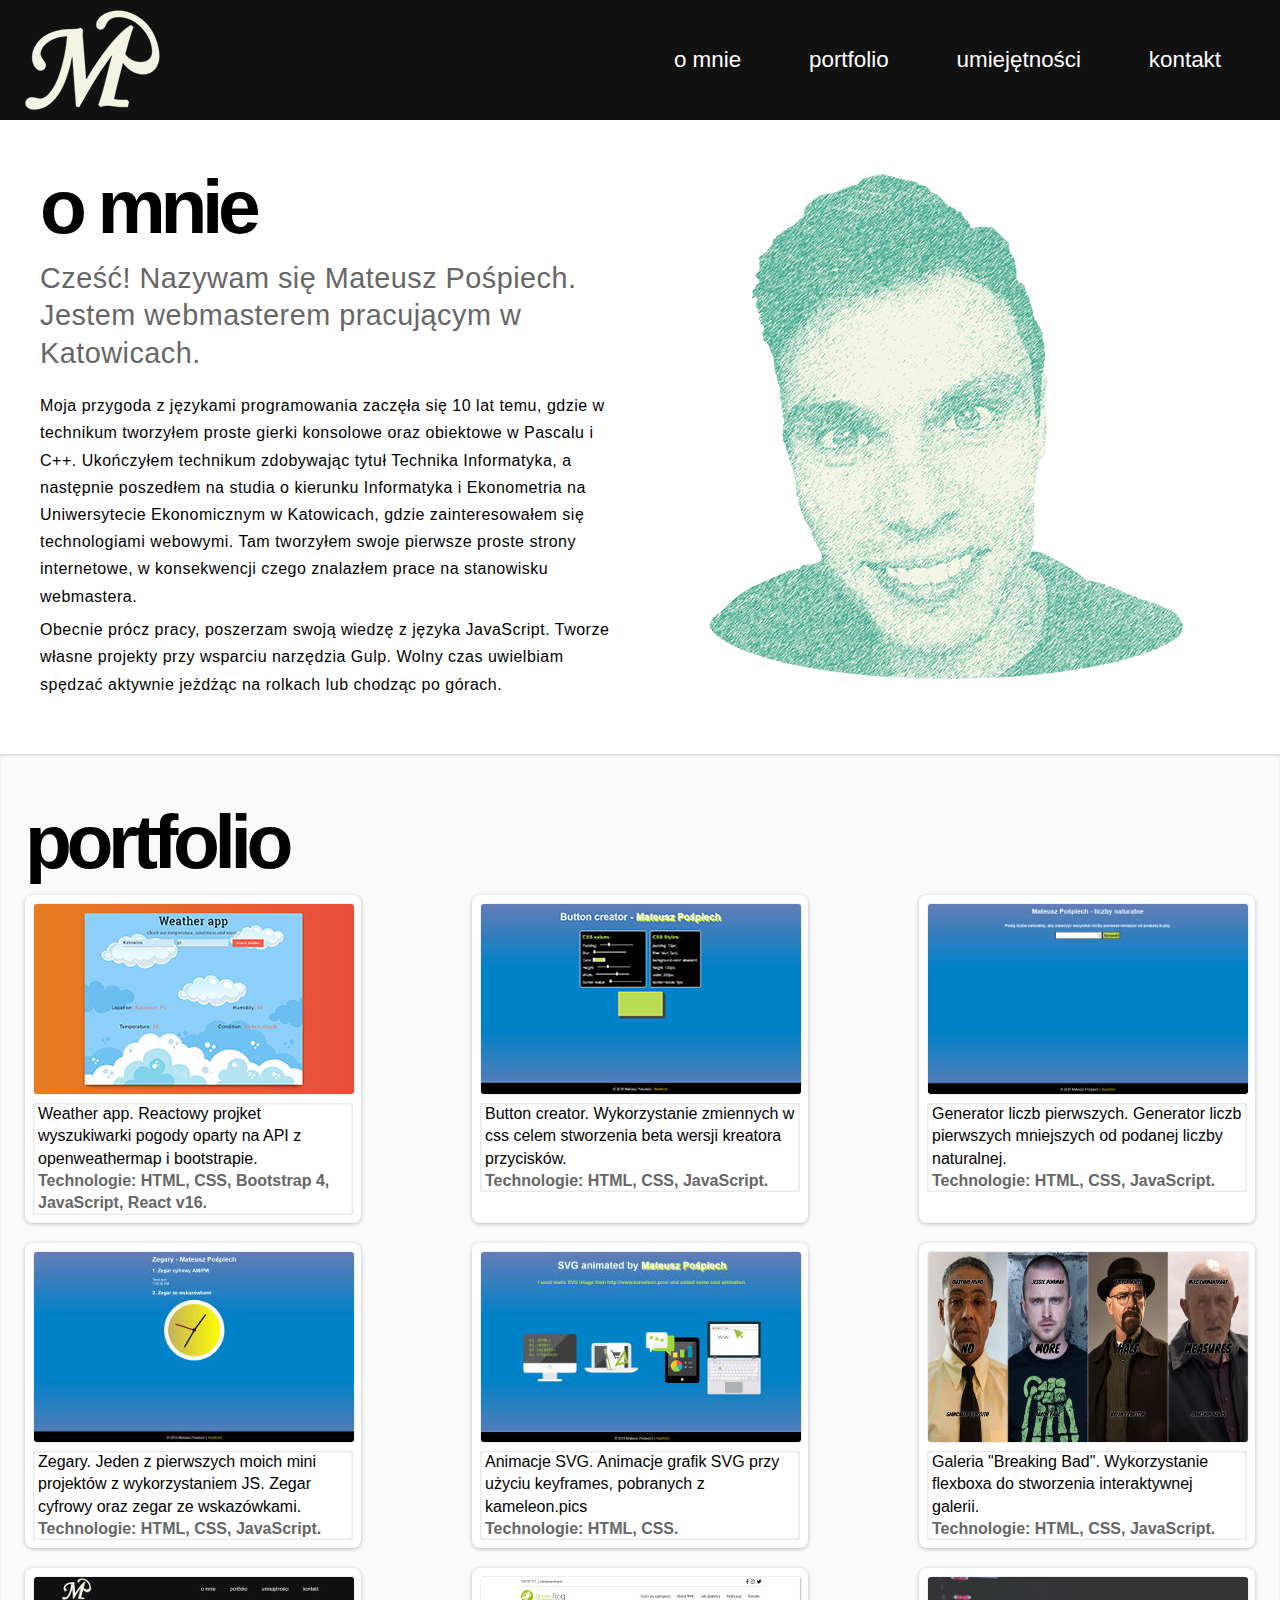
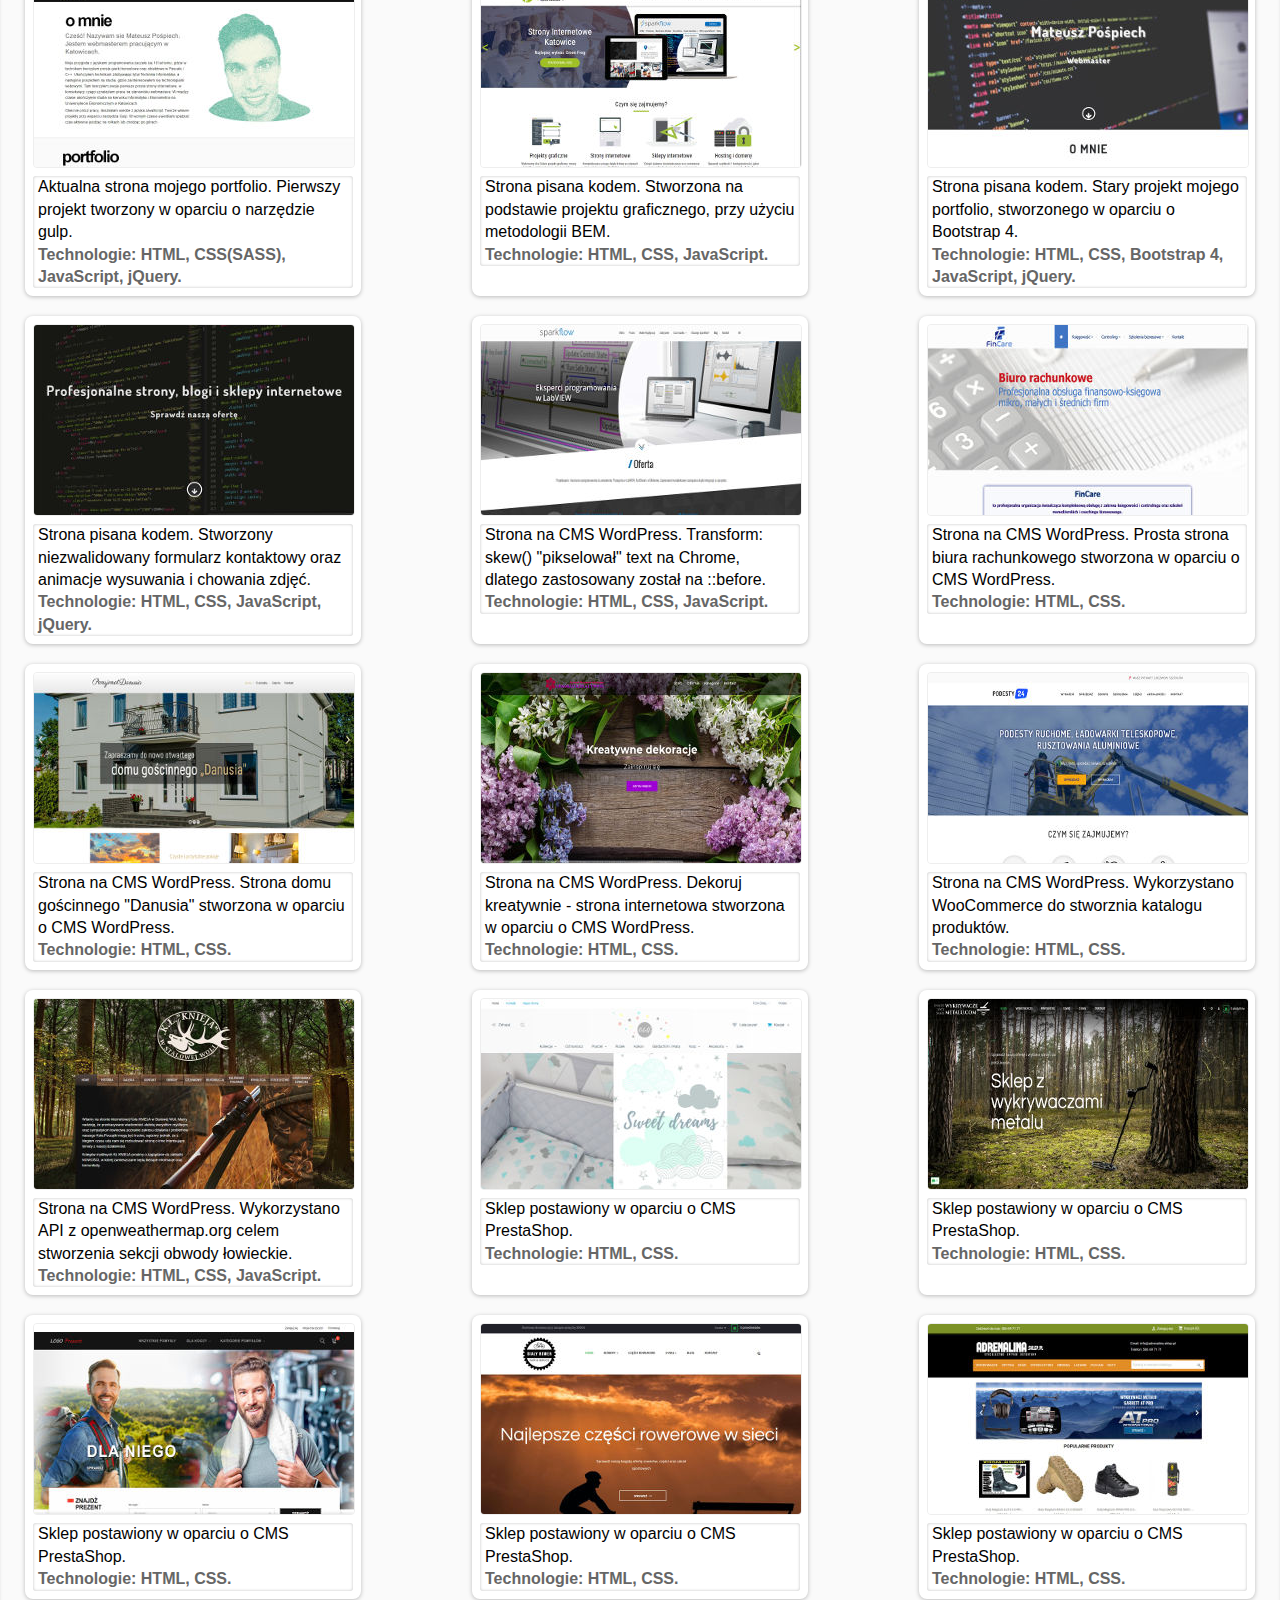
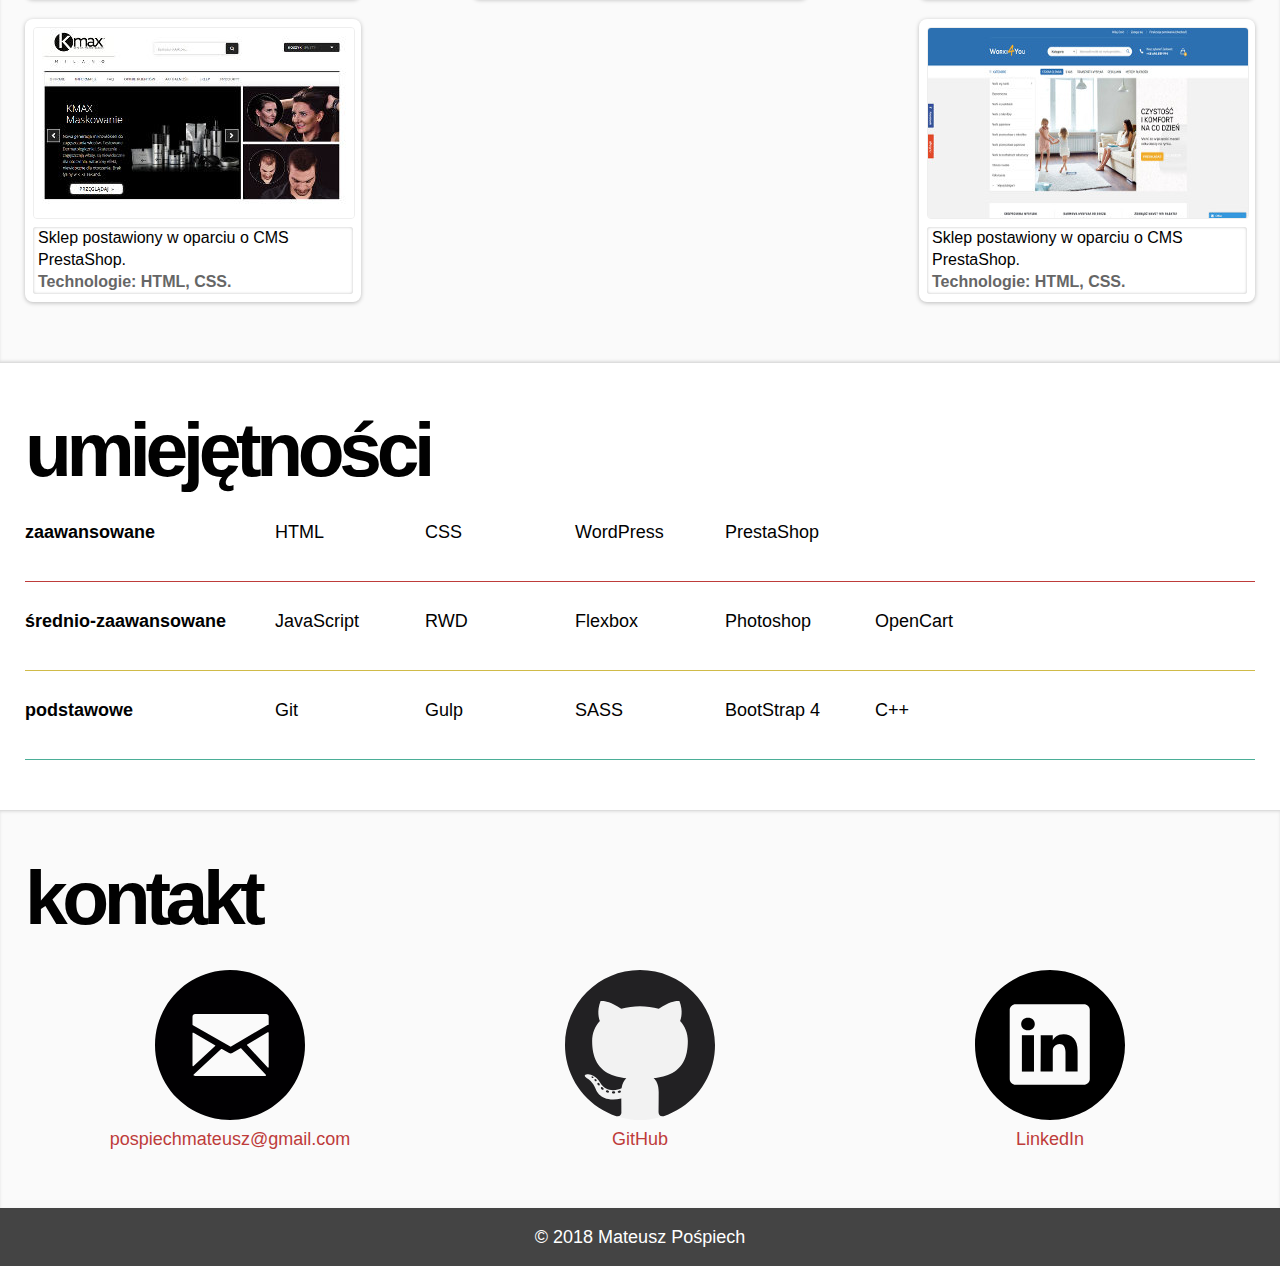
==== commit 78c3b1fc: "Added Weather app project" ====
--- a/src/index.html
+++ b/src/index.html
@@ -81,13 +81,14 @@
                     <ul class="portfolio__project row">
                         <li class="portfolio__project__item">
                             <figure class="portfolio__project__item--app-project">
-                                <img src="img/Projekty6.jpg" alt="Mateusz Pośpiech, github users finder">
-                                <figcaption>Github users finder. Wykorzystanie API githuba celem stworzenia wyszukiwarki użytkowników githuba.<br><span>Technologie: HTML, CSS, JavaScript.</span></figcaption>
-                            </figure>
-                            <div class="portfolio__project__hovered">
-                                <a href="https://github.com/MateuszPospiech/GitHub-users-finder" target="_blank" rel="nofollow noopener"><div class="portfolio__project__hovered__button">GitHub</div></a> 
-                                <a href="https://mateuszpospiech.pl/github-profile-finder/" target="_blank" rel="nofollow noopener"><div class="portfolio__project__hovered__button">www</div></a>
-                            </div>
+                                <img src="img/Projekty7.jpg" alt="Mateusz Pośpiech, github users finder">
+                                <figcaption>Weather app. Reactowy projket wyszukiwarki pogody oparty na API z openweathermap i bootstrapie.<br><span>Technologie: HTML, CSS, Bootstrap 4, JavaScript, React v16.</span></figcaption>
+                            </figure>
+                            <div class="portfolio__project__hovered">
+                                <a href="https://github.com/MateuszPospiech/React-weather-app" target="_blank" rel="nofollow noopener"><div class="portfolio__project__hovered__button">GitHub</div></a> 
+                                <a href="http://mateuszpospiech.pl/weather-app/" target="_blank" rel="nofollow noopener"><div class="portfolio__project__hovered__button">www</div></a>
+                            </div>
+                        </li>
                         </li>
                         <li class="portfolio__project__item">
                             <figure class="portfolio__project__item--app-project">
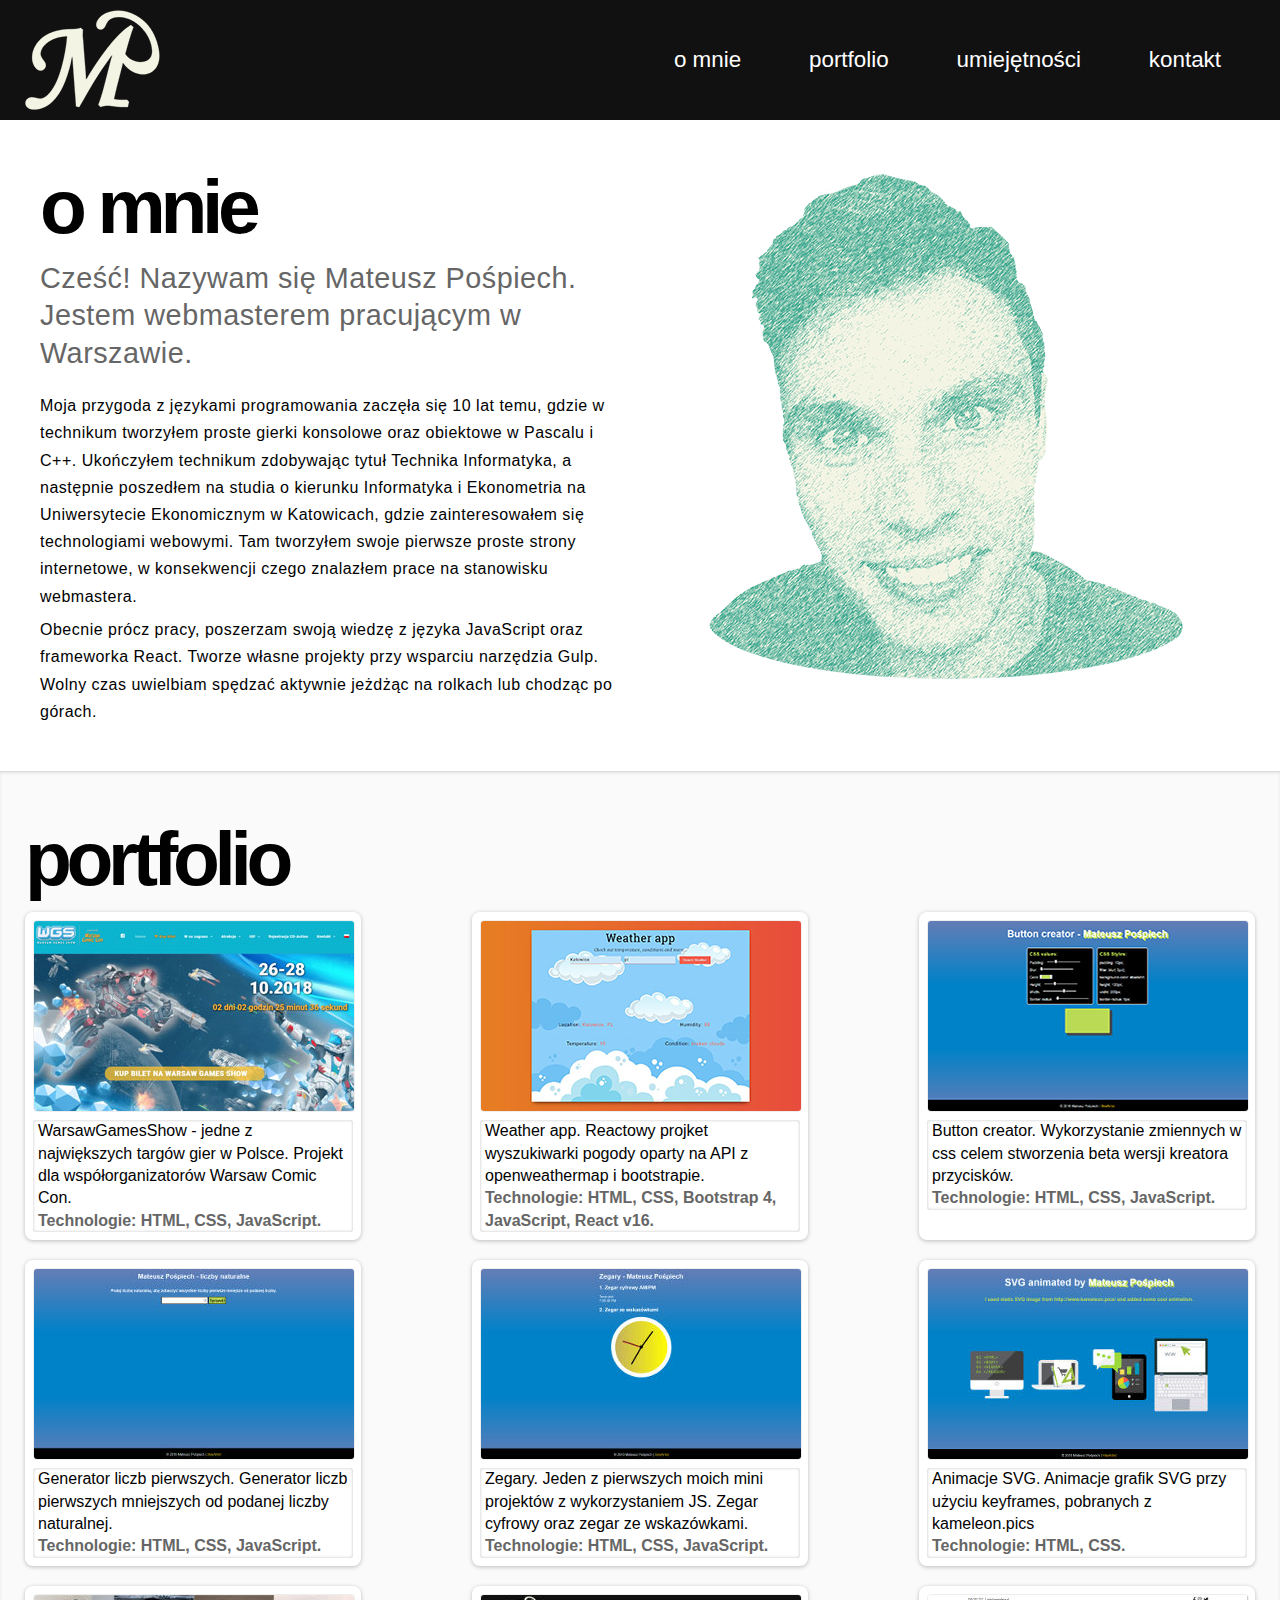
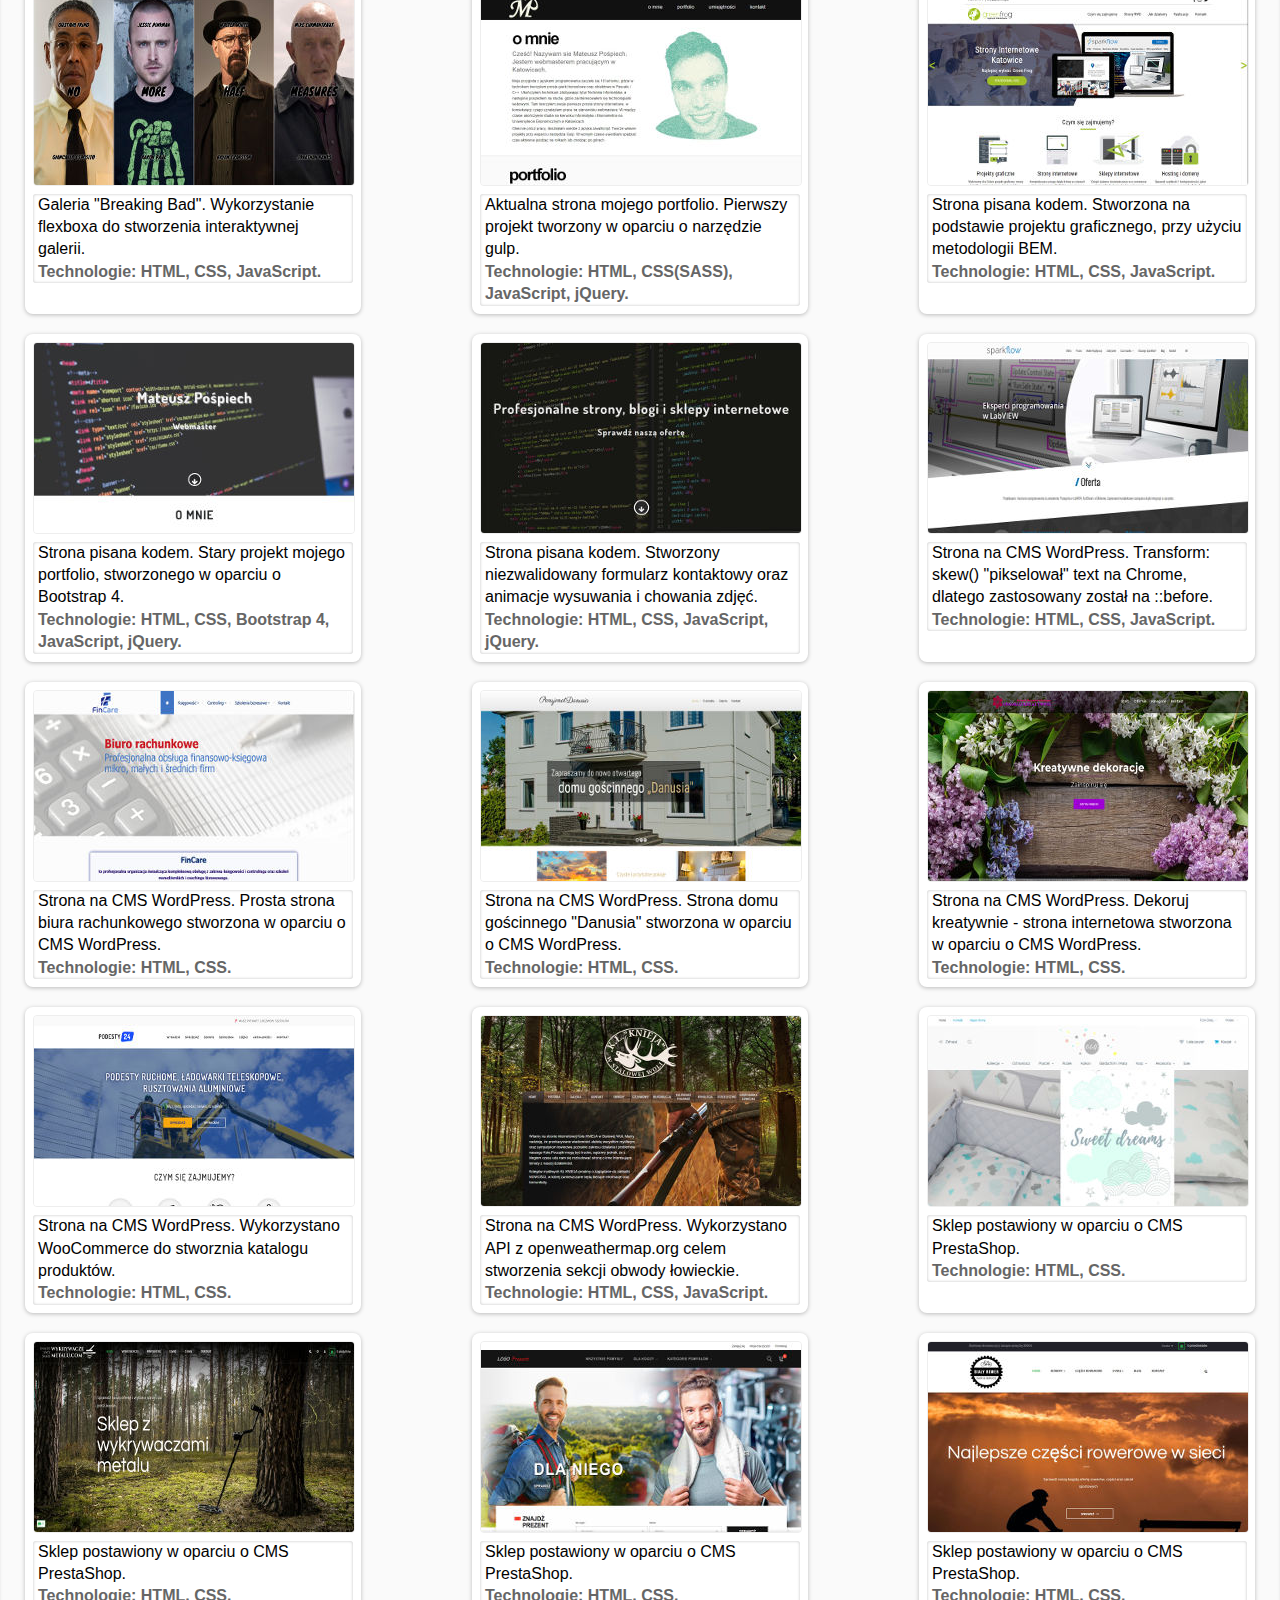
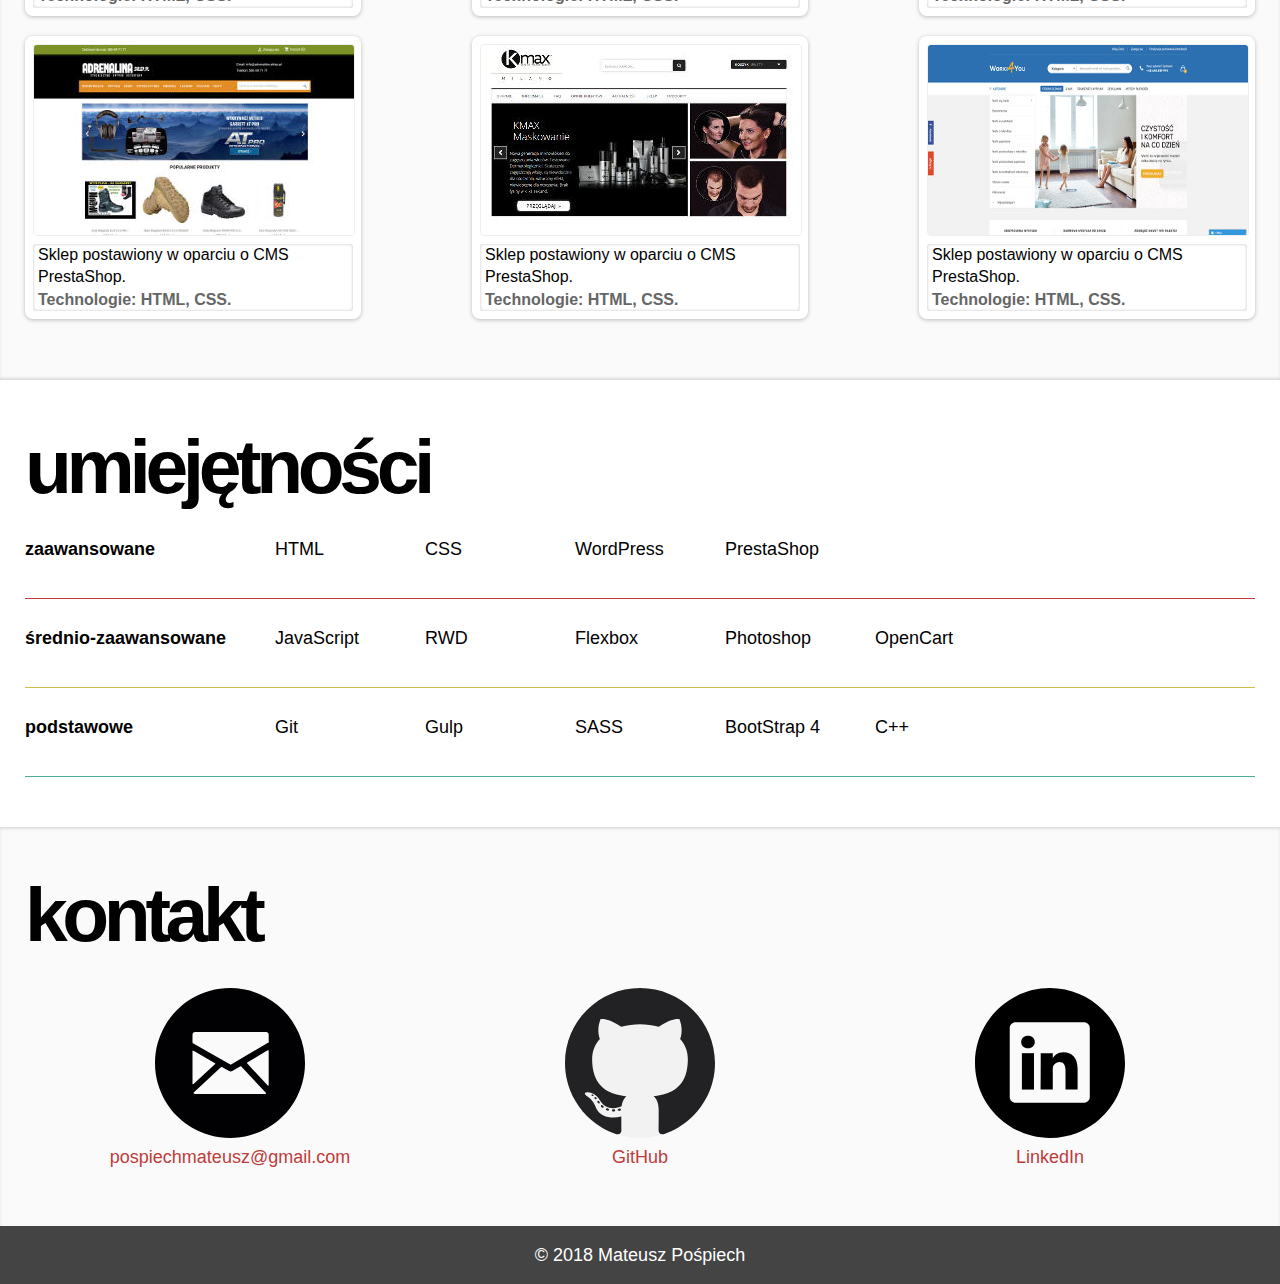
==== commit 689ad03f: "Added new project. Website of Warsaw Games Show" ====
--- a/src/index.html
+++ b/src/index.html
@@ -4,8 +4,8 @@
     <meta charset="UTF-8">
     <title>Mateusz Pośpiech - Portfolio</title>
     
-    <meta name="description" content = "Mateusz Pośpiech, Webmaster - portfolio.">
-<!--    <meta name="DC.description" lang="pl" content="Mateusz Pośpiech, Webmaster - portfolio.">-->
+    <meta name="description" content="Mateusz Pośpiech, Webmaster - portfolio. Tworzenie stron, blogów oraz sklepów internetowych. WordPress, PrestaShop, OpenCart. React, GatsbyJS">
+    <meta name="DC.description" lang="pl" content="Mateusz Pośpiech, Webmaster - portfolio. Tworzenie stron, blogów oraz sklepów internetowych. WordPress, PrestaShop, OpenCart. React, GatsbyJS">
     
     <meta name="author" content="Mateusz Pośpiech">
     <meta name="DC.creator" content="Mateusz Pośpiech">
@@ -28,6 +28,20 @@
     <link rel="stylesheet" href="css/base.css">
     <link rel="stylesheet" href="css/rwd.css">
     <!-- endbuild -->
+    
+    <!-- Global site tag (gtag.js) - Google Analytics -->
+    <script async src="https://www.googletagmanager.com/gtag/js?id=UA-113419514-1"></script>
+    <script>
+        window.dataLayer = window.dataLayer || [];
+
+        function gtag() {
+            dataLayer.push(arguments);
+        }
+        gtag('js', new Date());
+
+        gtag('config', 'UA-113419514-1');
+
+    </script>
 </head>
 <body>
    
@@ -61,9 +75,9 @@
                     <div class="col-1">
                     
                     <h2>o mnie</h2>
-                        <p class="about-me__distinction">Cześć! Nazywam się Mateusz Pośpiech. Jestem webmasterem pracującym w Katowicach.</p>
+                        <p class="about-me__distinction">Cześć! Nazywam się Mateusz Pośpiech. Jestem webmasterem pracującym w Warszawie.</p>
                         <p>Moja przygoda z językami programowania zaczęła się 10 lat temu, gdzie w technikum tworzyłem proste gierki konsolowe oraz obiektowe w Pascalu i C++. Ukończyłem technikum zdobywając tytuł Technika Informatyka, a następnie poszedłem na studia o kierunku Informatyka i Ekonometria na Uniwersytecie Ekonomicznym w Katowicach, gdzie zainteresowałem się technologiami webowymi. Tam tworzyłem swoje pierwsze proste strony internetowe, w konsekwencji czego znalazłem prace na stanowisku webmastera.</p>
-                        <p>Obecnie prócz pracy, poszerzam swoją wiedzę z języka JavaScript. Tworze własne projekty przy wsparciu narzędzia Gulp. Wolny czas uwielbiam spędzać aktywnie jeżdżąc na rolkach lub chodząc po górach.</p>
+                        <p>Obecnie prócz pracy, poszerzam swoją wiedzę z języka JavaScript oraz frameworka React. Tworze własne projekty przy wsparciu narzędzia Gulp. Wolny czas uwielbiam spędzać aktywnie jeżdżąc na rolkach lub chodząc po górach.</p>
                     </div>
                     
                     <div class="col-1">
@@ -79,6 +93,15 @@
             <div class="wrapper">
                 <h2>portfolio</h2>
                     <ul class="portfolio__project row">
+                       <li class="portfolio__project__item">
+                            <figure class="portfolio__project__item--app-project">
+                                <img src="img/Strony-WP-007.jpg" alt="Mateusz Pośpiech, warsaw games show website">
+                                <figcaption>WarsawGamesShow - jedne z największych targów gier w Polsce. Projekt dla współorganizatorów Warsaw Comic Con.<br><span>Technologie: HTML, CSS, JavaScript.</span></figcaption>
+                            </figure>
+                            <div class="portfolio__project__hovered">
+                                <a href="http://warsawgamesshow.eu/" target="_blank" rel="nofollow noopener"><div class="portfolio__project__hovered__button">www</div></a>
+                            </div>
+                        </li>
                         <li class="portfolio__project__item">
                             <figure class="portfolio__project__item--app-project">
                                 <img src="img/Projekty7.jpg" alt="Mateusz Pośpiech, github users finder">
@@ -88,7 +111,6 @@
                                 <a href="https://github.com/MateuszPospiech/React-weather-app" target="_blank" rel="nofollow noopener"><div class="portfolio__project__hovered__button">GitHub</div></a> 
                                 <a href="http://mateuszpospiech.pl/weather-app/" target="_blank" rel="nofollow noopener"><div class="portfolio__project__hovered__button">www</div></a>
                             </div>
-                        </li>
                         </li>
                         <li class="portfolio__project__item">
                             <figure class="portfolio__project__item--app-project">
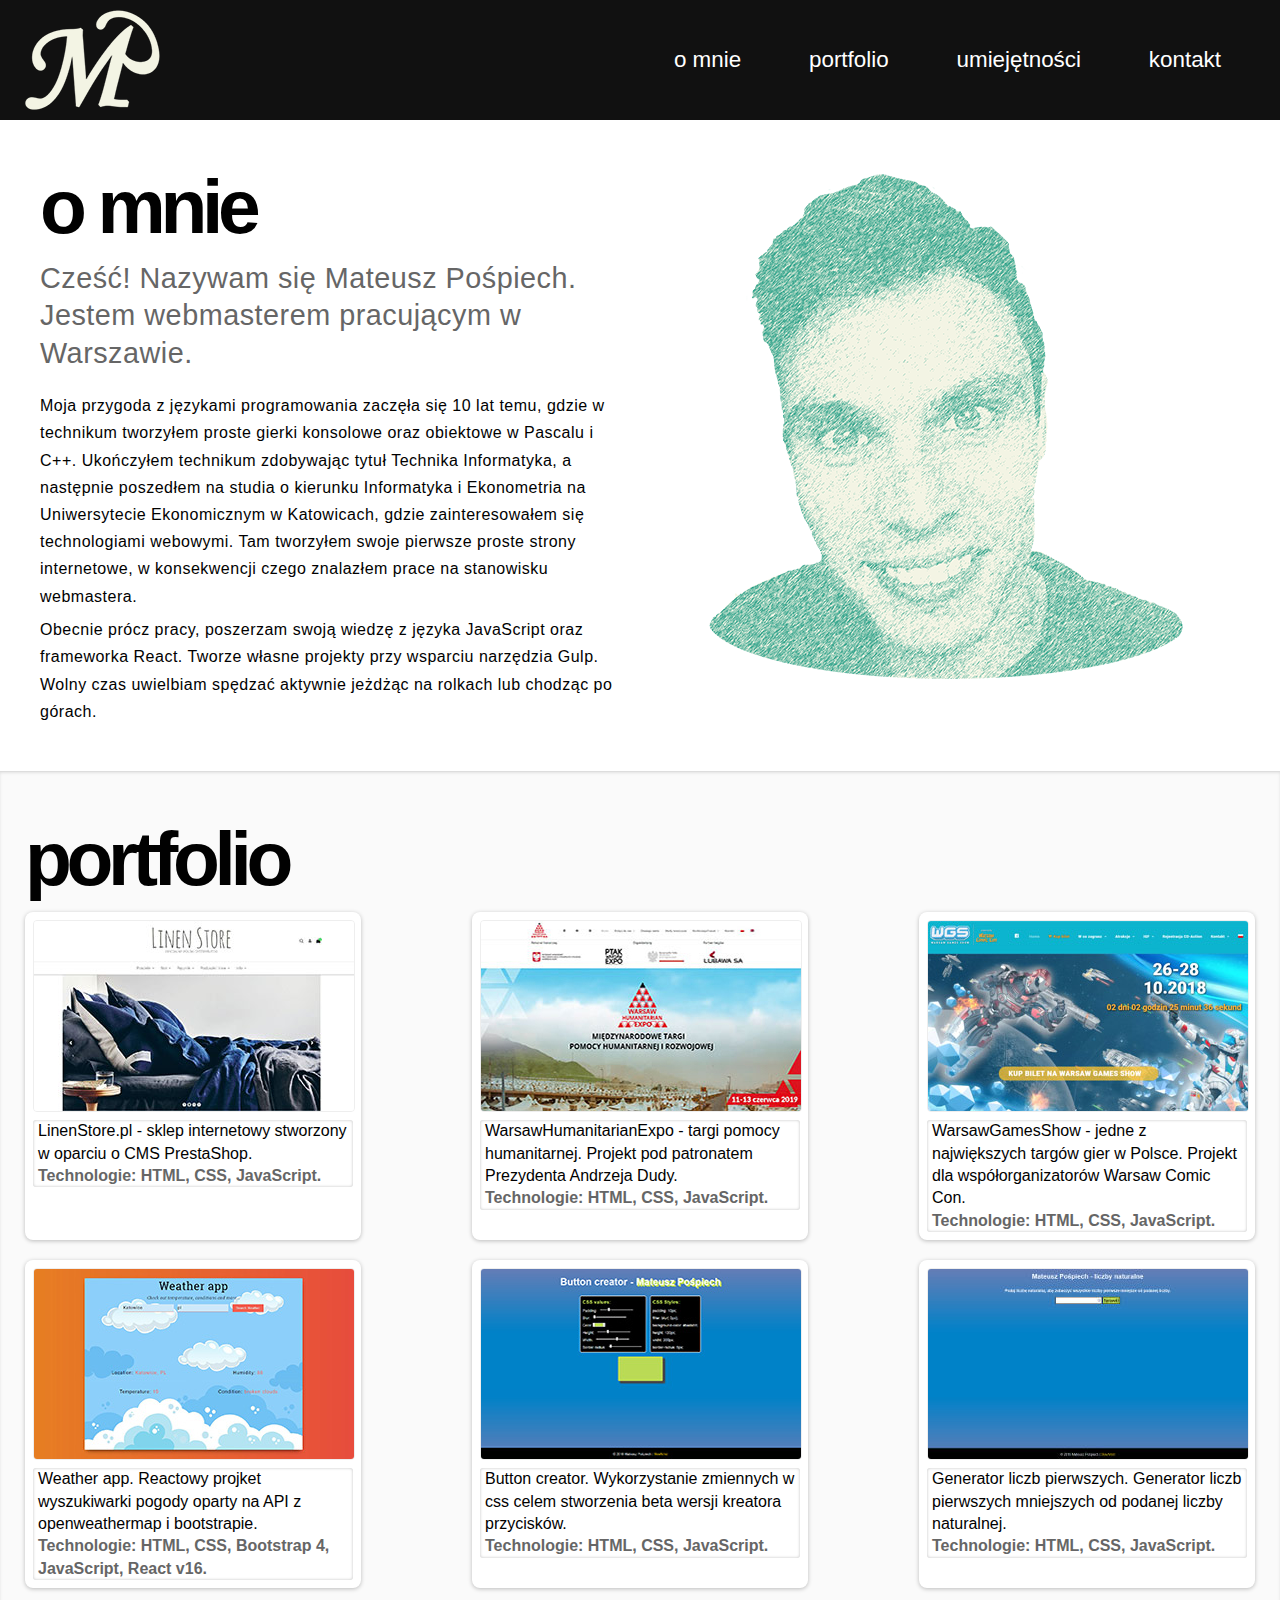
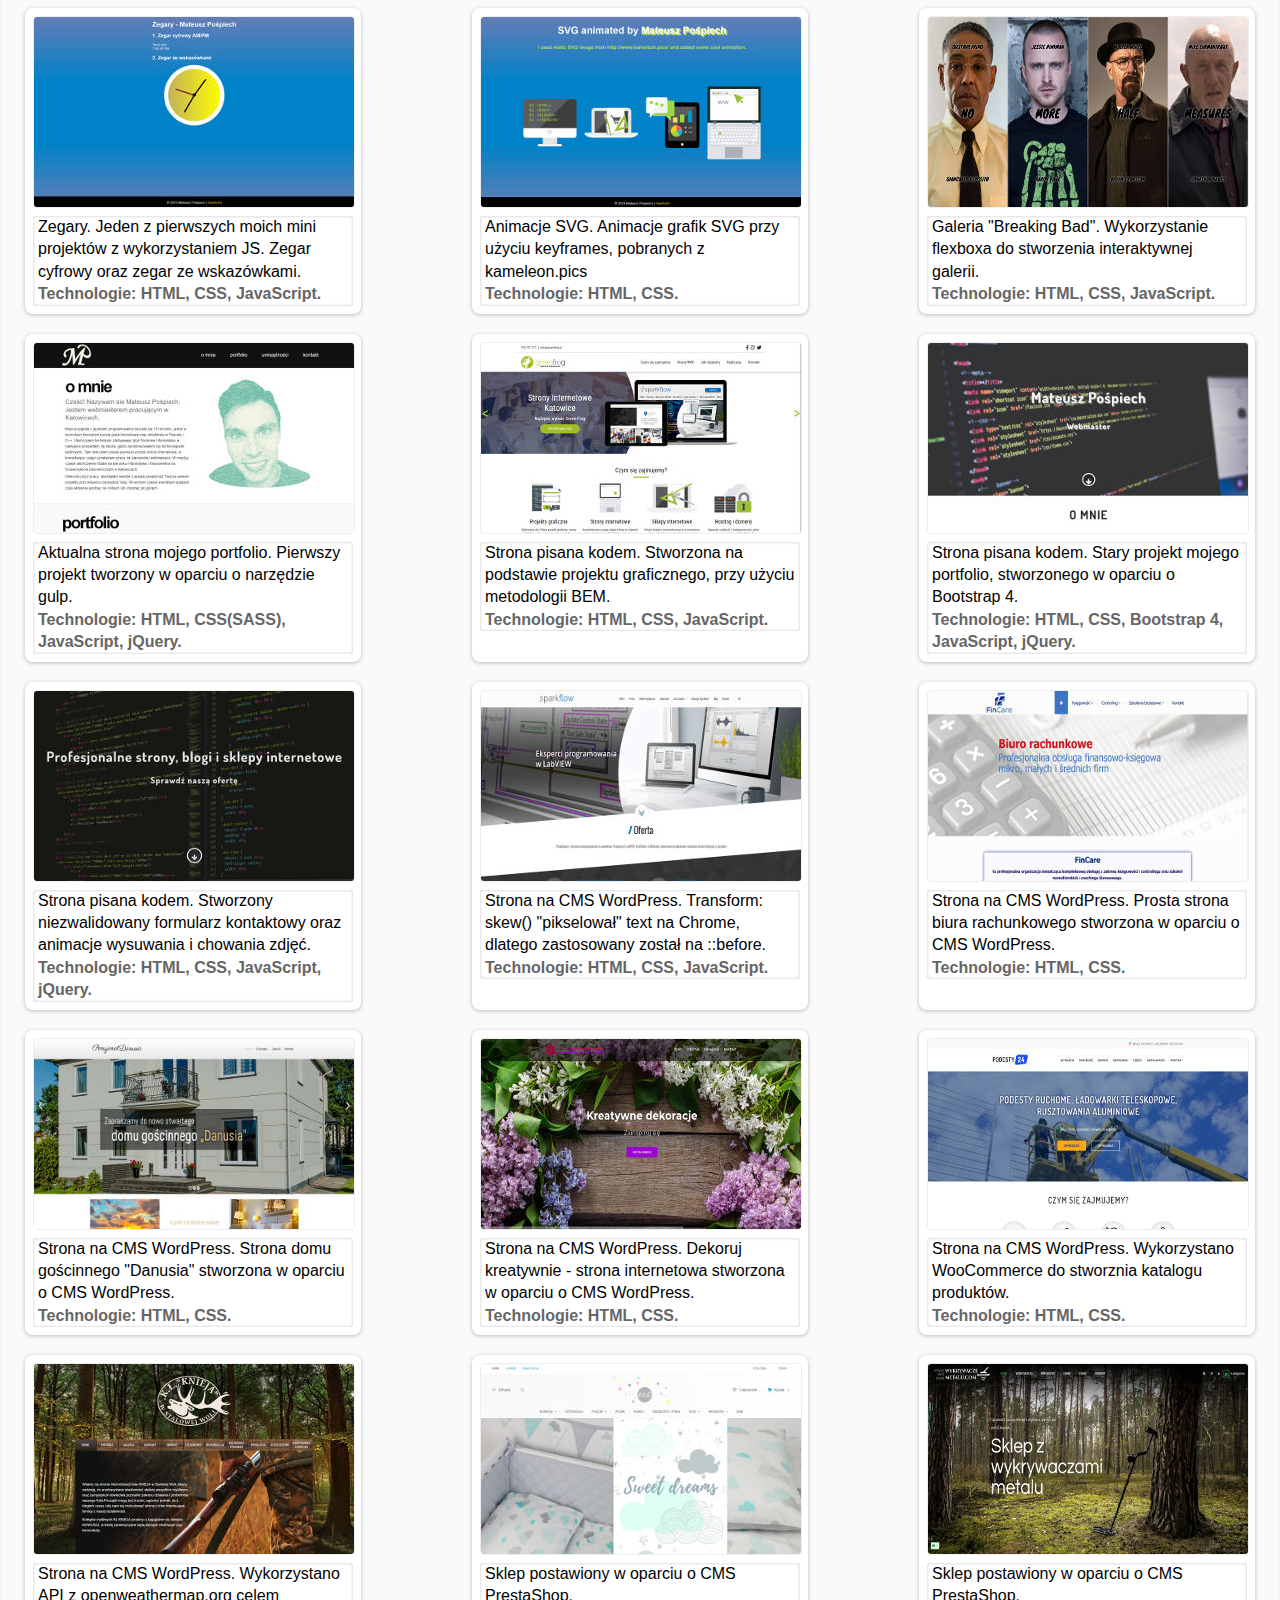
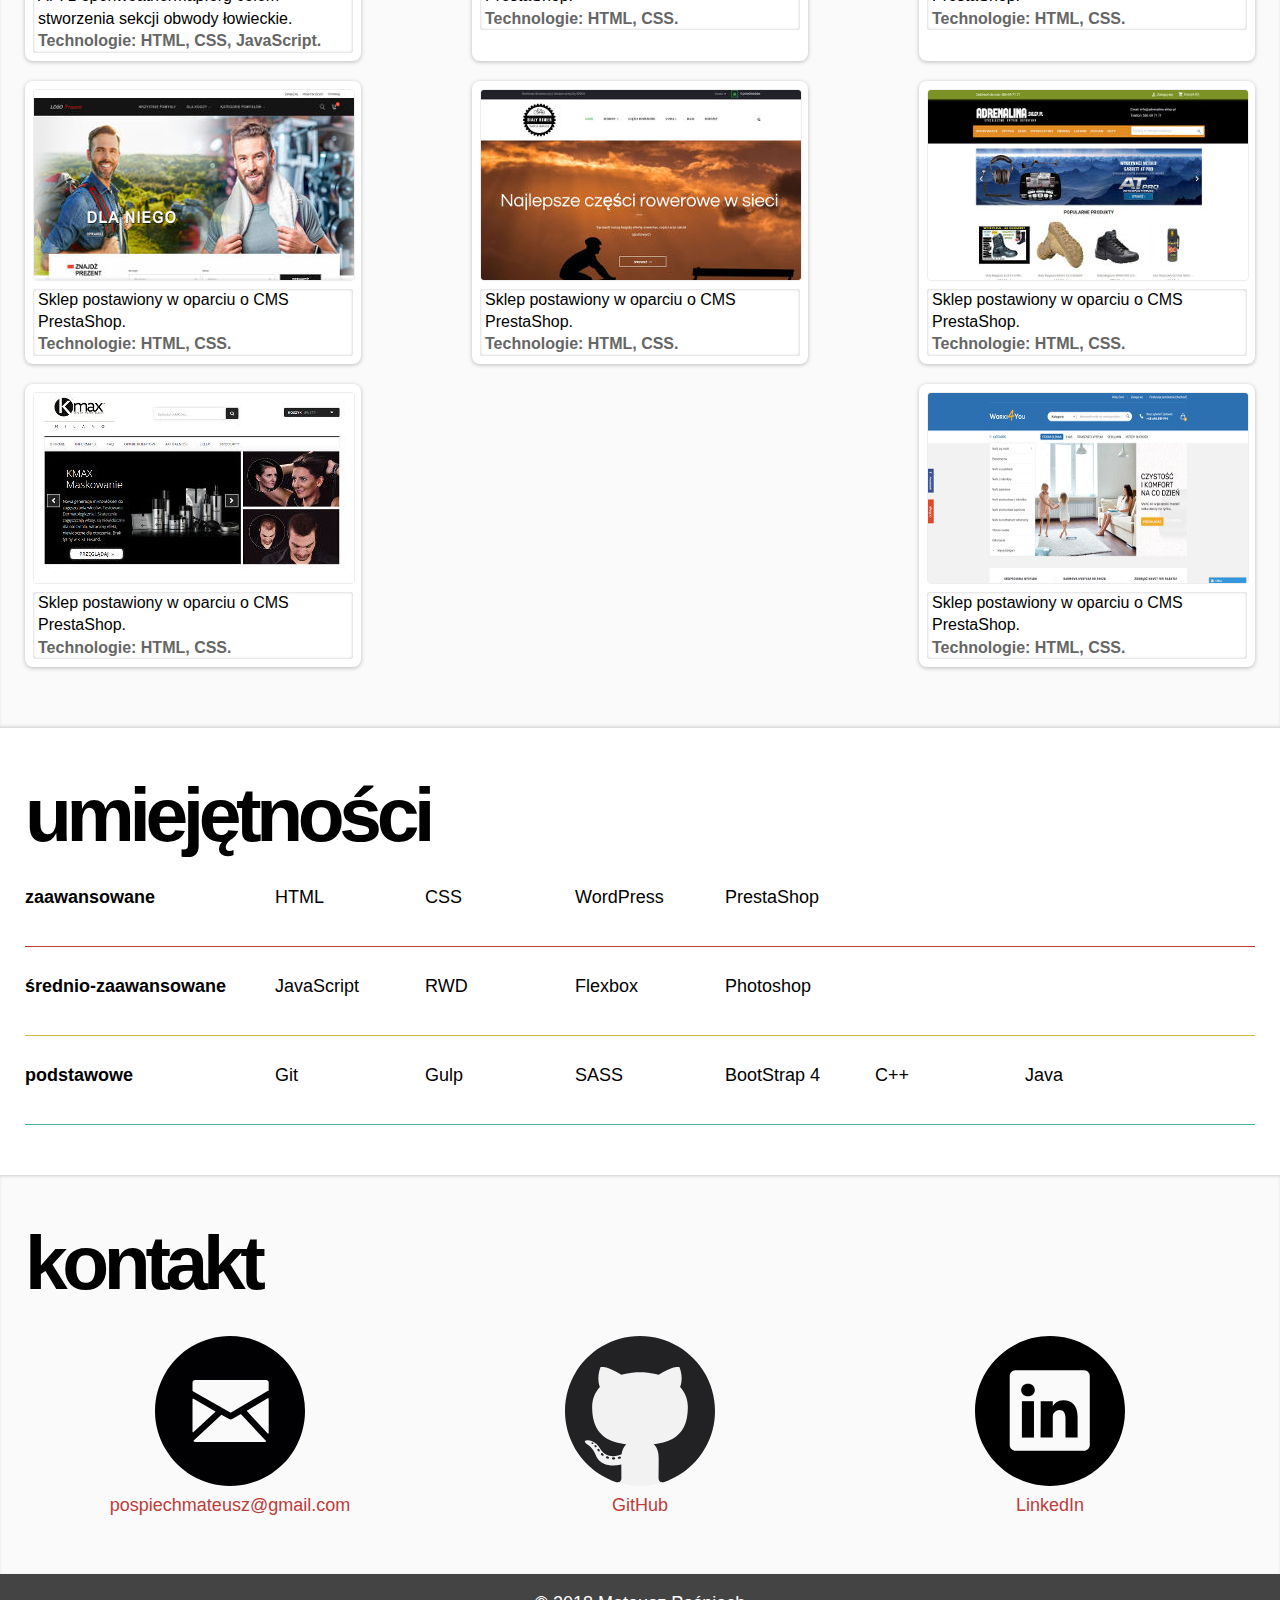
==== commit 6efdd507: "Added HumanitarianExpo website and LinenStore" ====
--- a/src/index.html
+++ b/src/index.html
@@ -1,398 +1,416 @@
-<!DOCTYPE html>
-<html lang="pl-PL" dir="ltr">
-<head>
-    <meta charset="UTF-8">
-    <title>Mateusz Pośpiech - Portfolio</title>
-    
-    <meta name="description" content="Mateusz Pośpiech, Webmaster - portfolio. Tworzenie stron, blogów oraz sklepów internetowych. WordPress, PrestaShop, OpenCart. React, GatsbyJS">
-    <meta name="DC.description" lang="pl" content="Mateusz Pośpiech, Webmaster - portfolio. Tworzenie stron, blogów oraz sklepów internetowych. WordPress, PrestaShop, OpenCart. React, GatsbyJS">
-    
-    <meta name="author" content="Mateusz Pośpiech">
-    <meta name="DC.creator" content="Mateusz Pośpiech">
-    
-    <meta name="keywords" content="mateusz, pospiech, pośpiech, portfolio, freelancer, frontend, front-end, developer, webdeveloper, webmaster, html, css, javascript, git, github, gulp, wordpress, prestashop, opencart, website">
-
-    <!-- enforces the use of the latest IE web browser -->
-    <meta http-equiv="X-UA-Compatible" content="IE=edge,chrome=1">
-
-    <!-- Required meta tags -->
-    <meta charset="utf-8">
-    <meta name="viewport" content="width=device-width, initial-scale=1, shrink-to-fit=no">
-    
-    <!--favicon-->
-    <link rel="shortcut icon" type="image/png" href="img/mateuszpospiech-favicon.png"> 
-    
-    <!-- build:css -->
-    <link rel="stylesheet" href="css/reset.css">
-    <link rel="stylesheet" href="css/style.css">
-    <link rel="stylesheet" href="css/base.css">
-    <link rel="stylesheet" href="css/rwd.css">
-    <!-- endbuild -->
-    
-    <!-- Global site tag (gtag.js) - Google Analytics -->
-    <script async src="https://www.googletagmanager.com/gtag/js?id=UA-113419514-1"></script>
-    <script>
-        window.dataLayer = window.dataLayer || [];
-
-        function gtag() {
-            dataLayer.push(arguments);
-        }
-        gtag('js', new Date());
-
-        gtag('config', 'UA-113419514-1');
-
-    </script>
-</head>
-<body>
-   
-    <header id="header">
-        <div class="wrapper">
-            <div class="row">
-                <div class="col-1">
-                    <h1><a href="https://mateuszpospiech.pl"><img src="img/mateuszpospiech-logo.png" alt="Mateusz Pośpiech, webmaster - logo"></a></h1>
-                    
-                </div>  
-                   
-                
-                <nav id="header__center" class="col-1 header__center">
-                    <ul class="main-nav">
-                        <li><a class="main-nav__button" href="#o-mnie">o mnie</a></li>
-                        <li><a class="main-nav__button" href="#portfolio">portfolio</a></li>
-                        <li><a class="main-nav__button" href="#umiejetnosci">umiejętności</a></li>
-                        <li><a class="main-nav__button" href="#kontakt">kontakt</a></li>
-                    </ul>
-                </nav> 
-                <button id="icon-nav" class="icon-nav"></button>
-            </div> 
-        </div>   
-    </header>
-    
-    <main id="main">
-       
-        <section id="o-mnie" class="about-me">
-            <div class="wrapper">
-                <div class="row">
-                    <div class="col-1">
-                    
-                    <h2>o mnie</h2>
-                        <p class="about-me__distinction">Cześć! Nazywam się Mateusz Pośpiech. Jestem webmasterem pracującym w Warszawie.</p>
-                        <p>Moja przygoda z językami programowania zaczęła się 10 lat temu, gdzie w technikum tworzyłem proste gierki konsolowe oraz obiektowe w Pascalu i C++. Ukończyłem technikum zdobywając tytuł Technika Informatyka, a następnie poszedłem na studia o kierunku Informatyka i Ekonometria na Uniwersytecie Ekonomicznym w Katowicach, gdzie zainteresowałem się technologiami webowymi. Tam tworzyłem swoje pierwsze proste strony internetowe, w konsekwencji czego znalazłem prace na stanowisku webmastera.</p>
-                        <p>Obecnie prócz pracy, poszerzam swoją wiedzę z języka JavaScript oraz frameworka React. Tworze własne projekty przy wsparciu narzędzia Gulp. Wolny czas uwielbiam spędzać aktywnie jeżdżąc na rolkach lub chodząc po górach.</p>
-                    </div>
-                    
-                    <div class="col-1">
-                        <img srcset="img/mateuszpospiech-green-300px.png 300w, img/mateuszpospiech-green-500px.png 500w" 
-                        sizes="(max-width: 500px) 300px, 500px"
-                        alt="Mateusz Pośpiech Webmaster">
-                    </div>
-                </div>  
-            </div>
-        </section>
-        
-        <section id="portfolio" class="portfolio">
-            <div class="wrapper">
-                <h2>portfolio</h2>
-                    <ul class="portfolio__project row">
-                       <li class="portfolio__project__item">
-                            <figure class="portfolio__project__item--app-project">
-                                <img src="img/Strony-WP-007.jpg" alt="Mateusz Pośpiech, warsaw games show website">
-                                <figcaption>WarsawGamesShow - jedne z największych targów gier w Polsce. Projekt dla współorganizatorów Warsaw Comic Con.<br><span>Technologie: HTML, CSS, JavaScript.</span></figcaption>
-                            </figure>
-                            <div class="portfolio__project__hovered">
-                                <a href="http://warsawgamesshow.eu/" target="_blank" rel="nofollow noopener"><div class="portfolio__project__hovered__button">www</div></a>
-                            </div>
-                        </li>
-                        <li class="portfolio__project__item">
-                            <figure class="portfolio__project__item--app-project">
-                                <img src="img/Projekty7.jpg" alt="Mateusz Pośpiech, github users finder">
-                                <figcaption>Weather app. Reactowy projket wyszukiwarki pogody oparty na API z openweathermap i bootstrapie.<br><span>Technologie: HTML, CSS, Bootstrap 4, JavaScript, React v16.</span></figcaption>
-                            </figure>
-                            <div class="portfolio__project__hovered">
-                                <a href="https://github.com/MateuszPospiech/React-weather-app" target="_blank" rel="nofollow noopener"><div class="portfolio__project__hovered__button">GitHub</div></a> 
-                                <a href="http://mateuszpospiech.pl/weather-app/" target="_blank" rel="nofollow noopener"><div class="portfolio__project__hovered__button">www</div></a>
-                            </div>
-                        </li>
-                        <li class="portfolio__project__item">
-                            <figure class="portfolio__project__item--app-project">
-                                <img src="img/Projekty1.jpg" alt="Mateusz Pośpiech, github users finder">
-                                <figcaption>Button creator. Wykorzystanie zmiennych w css celem stworzenia beta wersji kreatora przycisków.<br><span>Technologie: HTML, CSS, JavaScript.</span></figcaption>
-                            </figure>
-                            <div class="portfolio__project__hovered">
-                                <a href="https://github.com/MateuszPospiech/buttoncreator" target="_blank" rel="nofollow noopener"><div class="portfolio__project__hovered__button">GitHub</div></a> 
-                                <a href="https://mateuszpospiech.pl/buttoncreator/" target="_blank" rel="nofollow noopener"><div class="portfolio__project__hovered__button">www</div></a>
-                            </div>
-                        </li>
-                        <li class="portfolio__project__item">
-                            <figure class="portfolio__project__item--app-project">
-                                <img src="img/Projekty3.jpg" alt="Mateusz Pośpiech, prime numbers generator">
-                                <figcaption>Generator liczb pierwszych. Generator liczb pierwszych mniejszych od podanej liczby naturalnej.<br><span>Technologie: HTML, CSS, JavaScript.</span></figcaption>
-                            </figure>
-                            <div class="portfolio__project__hovered">
-                                <a href="https://github.com/MateuszPospiech/prime-numbers-generator" target="_blank" rel="nofollow noopener"><div class="portfolio__project__hovered__button">GitHub</div></a> 
-                                <a href="https://mateuszpospiech.pl/primenumber" target="_blank" rel="nofollow noopener"><div class="portfolio__project__hovered__button">www</div></a>
-                            </div>
-                        </li>
-                        <li class="portfolio__project__item">
-                            <figure class="portfolio__project__item--app-project">
-                                <img src="img/Projekty4.jpg" alt="Mateusz Pośpiech, button creator">
-                                <figcaption>Zegary. Jeden z pierwszych moich mini projektów z wykorzystaniem JS. Zegar cyfrowy oraz zegar ze wskazówkami.<br><span>Technologie: HTML, CSS, JavaScript.</span></figcaption>
-                            </figure>
-                            <div class="portfolio__project__hovered">
-                                <a href="https://github.com/MateuszPospiech/First-timer" target="_blank" rel="nofollow noopener"><div class="portfolio__project__hovered__button">GitHub</div></a> 
-                                <a href="https://mateuszpospiech.pl/timer" target="_blank" rel="nofollow noopener"><div class="portfolio__project__hovered__button">www</div></a>
-                            </div>
-                        </li>
-                        <li class="portfolio__project__item">
-                            <figure class="portfolio__project__item--app-project">
-                                <img src="img/Projekty5.jpg" alt="Mateusz Pośpiech, animacje svg">
-                                <figcaption>Animacje SVG. Animacje grafik SVG przy użyciu keyframes, pobranych z kameleon.pics<br><span>Technologie: HTML, CSS.</span></figcaption>
-                            </figure>
-                            <div class="portfolio__project__hovered">
-                                <a href="https://github.com/MateuszPospiech/AnimateSVG" target="_blank" rel="nofollow noopener"><div class="portfolio__project__hovered__button">GitHub</div></a> 
-                                <a href="http://msvg.pl" target="_blank" rel="nofollow noopener"><div class="portfolio__project__hovered__button">www</div></a>
-                            </div>
-                        </li>
-                        <li class="portfolio__project__item">
-                            <figure class="portfolio__project__item--app-project">
-                                <img src="img/Projekty2.jpg" alt="Mateusz Pośpiech, flexbox galeria">
-                                <figcaption>Galeria "Breaking Bad". Wykorzystanie flexboxa do stworzenia interaktywnej galerii.<br><span>Technologie: HTML, CSS, JavaScript.</span></figcaption>
-                            </figure>
-                            <div class="portfolio__project__hovered">
-                                <a href="https://github.com/MateuszPospiech/Breaking-Bad-flex-gallery" target="_blank" rel="nofollow noopener"><div class="portfolio__project__hovered__button">GitHub</div></a> 
-                                <a href="https://mateuszpospiech.pl/flexgallery" target="_blank" rel="nofollow noopener"><div class="portfolio__project__hovered__button">www</div></a>
-                            </div>
-                        </li>
-                        <li class="portfolio__project__item">
-                            <figure class="portfolio__project__item--app-project">
-                                <img src="img/Strony-kod-4.jpg" alt="Mateusz Pośpiech, strony internetowe">
-                                <figcaption>Aktualna strona mojego portfolio. Pierwszy projekt tworzony w oparciu o narzędzie gulp.<br><span>Technologie: HTML, CSS(SASS), JavaScript, jQuery.</span></figcaption>
-                            </figure>
-                            <div class="portfolio__project__hovered">
-                                <a href="https://github.com/MateuszPospiech/Portfolio-2.0" target="_blank" rel="nofollow noopener"><div class="portfolio__project__hovered__button">GitHub</div></a> 
-                                <a href="https://mateuszpospiech.pl"><div class="portfolio__project__hovered__button">www</div></a>
-                            </div>
-                        </li>
-                        <li class="portfolio__project__item">
-                            <figure class="portfolio__project__item--app-project">
-                                <img src="img/Strony-kod-1.jpg" alt="Mateusz Pośpiech, strony internetowe">
-                                <figcaption>Strona pisana kodem. Stworzona na podstawie projektu graficznego, przy użyciu metodologii BEM.<br><span>Technologie: HTML, CSS, JavaScript.</span></figcaption>
-                            </figure>
-                            <div class="portfolio__project__hovered">
-                                <a href="https://github.com/MateuszPospiech" target="_blank" rel="nofollow noopener"><div class="portfolio__project__hovered__button">GitHub</div></a> 
-                                <a href="https://stronyinternetowekatowice.pl" target="_blank" rel="nofollow noopener"><div class="portfolio__project__hovered__button">www</div></a>
-                            </div>
-                        </li>
-                        <li class="portfolio__project__item">
-                            <figure class="portfolio__project__item--app-project">
-                                <img src="img/Strony-kod-2.jpg" alt="Mateusz Pośpiech, strony internetowe">
-                                <figcaption>Strona pisana kodem. Stary projekt mojego portfolio, stworzonego w oparciu o Bootstrap 4.<br><span>Technologie: HTML, CSS, Bootstrap 4, JavaScript, jQuery.</span></figcaption>
-                            </figure>
-                            <div class="portfolio__project__hovered">
-                                <a href="https://github.com/MateuszPospiech/My-portfolio" target="_blank" rel="nofollow noopener"><div class="portfolio__project__hovered__button">GitHub</div></a> 
-                                <a href="https://mateuszpospiech.pl/portfolio-old/" target="_blank" rel="nofollow noopener"><div class="portfolio__project__hovered__button">www</div></a>
-                            </div>
-                        </li>
-                        <li class="portfolio__project__item">
-                            <figure class="portfolio__project__item--app-project">
-                                <img src="img/Strony-kod-3.jpg" alt="Mateusz Pośpiech, strony internetowe">
-                                <figcaption>Strona pisana kodem. Stworzony niezwalidowany formularz kontaktowy oraz animacje wysuwania i chowania zdjęć.<br><span>Technologie: HTML, CSS, JavaScript, jQuery.</span></figcaption>
-                            </figure>
-                            <div class="portfolio__project__hovered">
-                                <a href="https://github.com/MateuszPospiech/My-portfolio" target="_blank" rel="nofollow noopener"><div class="portfolio__project__hovered__button">GitHub</div></a> 
-                                <a href="http://slavartist.pl" target="_blank" rel="nofollow noopener"><div class="portfolio__project__hovered__button">www</div></a>
-                            </div>
-                        </li>
-                        <li class="portfolio__project__item">
-                            <figure class="portfolio__project__item--app-project">
-                                <img src="img/Strony-WP-001.jpg" alt="Mateusz Pośpiech, strony internetowe - CMS WordPress">
-                                <figcaption>Strona na CMS WordPress. Transform: skew() "pikselował" text na Chrome, dlatego zastosowany został na ::before.<br><span>Technologie: HTML, CSS, JavaScript.</span></figcaption>
-                            </figure>
-                            <div class="portfolio__project__hovered">
-                                <a href="https://sparkflow.pl" target="_blank" rel="nofollow noopener"><div class="portfolio__project__hovered__button">www</div></a>
-                            </div>
-                        </li>
-                        <li class="portfolio__project__item">
-                            <figure class="portfolio__project__item--app-project">
-                                <img src="img/Strony-WP-002.jpg" alt="Mateusz Pośpiech, strony internetowe - CMS WordPress">
-                                <figcaption>Strona na CMS WordPress. Prosta strona biura rachunkowego stworzona w oparciu o CMS WordPress.<br><span>Technologie: HTML, CSS.</span></figcaption>
-                            </figure>
-                            <div class="portfolio__project__hovered">
-                                <a href="https://www.fin-care.pl" target="_blank" rel="nofollow noopener"><div class="portfolio__project__hovered__button">www</div></a>
-                            </div>
-                        </li>
-                        <li class="portfolio__project__item">
-                            <figure class="portfolio__project__item--app-project">
-                                <img src="img/Strony-WP-003.jpg" alt="Mateusz Pośpiech, strony internetowe - CMS WordPress">
-                                <figcaption>Strona na CMS WordPress. Strona domu gościnnego "Danusia" stworzona w oparciu o CMS WordPress.<br><span>Technologie: HTML, CSS.</span></figcaption>
-                            </figure>
-                            <div class="portfolio__project__hovered">
-                                <a href="https://domgoscinnydanusia.pl/" target="_blank" rel="nofollow noopener"><div class="portfolio__project__hovered__button">www</div></a>
-                            </div>
-                        </li>
-                        <li class="portfolio__project__item">
-                            <figure class="portfolio__project__item--app-project">
-                                <img src="img/Strony-WP-004.jpg" alt="Mateusz Pośpiech, strony internetowe - CMS WordPress">
-                                <figcaption>Strona na CMS WordPress. Dekoruj kreatywnie - strona internetowa stworzona w oparciu o CMS WordPress.<br><span>Technologie: HTML, CSS.</span></figcaption>
-                            </figure>
-                            <div class="portfolio__project__hovered">
-                                <a href="http://dekorujkreatywnie.pl/" target="_blank" rel="nofollow noopener"><div class="portfolio__project__hovered__button">www</div></a>
-                            </div>
-                        </li>
-                        <li class="portfolio__project__item">
-                            <figure class="portfolio__project__item--app-project">
-                                <img src="img/Strony-WP-005.jpg" alt="Mateusz Pośpiech, strony internetowe - CMS WordPress">
-                                <figcaption>Strona na CMS WordPress. Wykorzystano WooCommerce do stworznia katalogu produktów.<br><span>Technologie: HTML, CSS.</span></figcaption>
-                            </figure>
-                            <div class="portfolio__project__hovered">
-                                <a href="http://podesty24.skrypty.net" target="_blank" rel="nofollow noopener"><div class="portfolio__project__hovered__button">www</div></a>
-                            </div>
-                        </li>
-                        <li class="portfolio__project__item">
-                            <figure class="portfolio__project__item--app-project">
-                                <img src="img/Strony-WP-006.jpg" alt="Mateusz Pośpiech, strony internetowe - CMS WordPress">
-                                <figcaption>Strona na CMS WordPress. Wykorzystano API z openweathermap.org celem stworzenia sekcji obwody łowieckie.<br><span>Technologie: HTML, CSS, JavaScript.</span></figcaption>
-                            </figure>
-                            <div class="portfolio__project__hovered">
-                                <a href="https://kniejastalowawola.pl/" target="_blank" rel="nofollow noopener"><div class="portfolio__project__hovered__button">www</div></a>
-                            </div>
-                        </li>
-                        <li class="portfolio__project__item">
-                            <figure class="portfolio__project__item--app-project">
-                                <img src="img/Sklepy-PS-001.jpg" alt="Mateusz Pośpiech, strony internetowe - CMS WordPress">
-                                <figcaption>Sklep postawiony w oparciu o CMS PrestaShop.<br><span>Technologie: HTML, CSS.</span></figcaption>
-                            </figure>
-                            <div class="portfolio__project__hovered">
-                                <a href="https://betulli.pl/pl/" target="_blank" rel="nofollow noopener"><div class="portfolio__project__hovered__button">www</div></a>
-                            </div>
-                        </li>
-                        <li class="portfolio__project__item">
-                            <figure class="portfolio__project__item--app-project">
-                                <img src="img/Sklepy-PS-002.jpg" alt="Mateusz Pośpiech, strony internetowe - CMS WordPress">
-                                <figcaption>Sklep postawiony w oparciu o CMS PrestaShop.<br><span>Technologie: HTML, CSS.</span></figcaption>
-                            </figure>
-                            <div class="portfolio__project__hovered"> 
-                                <a href="https://wykrywaczmetalu.com/" target="_blank" rel="nofollow noopener"><div class="portfolio__project__hovered__button">www</div></a>
-                            </div>
-                        </li>
-                        <li class="portfolio__project__item">
-                            <figure class="portfolio__project__item--app-project">
-                                <img src="img/Sklepy-PS-003.jpg" alt="Mateusz Pośpiech, strony internetowe - CMS WordPress">
-                                <figcaption>Sklep postawiony w oparciu o CMS PrestaShop.<br><span>Technologie: HTML, CSS.</span></figcaption>
-                            </figure>
-                            <div class="portfolio__project__hovered">
-                                <a href="http://bogo.galwer.pl/" target="_blank" rel="nofollow noopener"><div class="portfolio__project__hovered__button">www</div></a>
-                            </div>
-                        </li>
-                        <li class="portfolio__project__item">
-                            <figure class="portfolio__project__item--app-project">
-                                <img src="img/Sklepy-PS-004.jpg" alt="Mateusz Pośpiech, strony internetowe - CMS WordPress">
-                                <figcaption>Sklep postawiony w oparciu o CMS PrestaShop.<br><span>Technologie: HTML, CSS.</span></figcaption>
-                            </figure>
-                            <div class="portfolio__project__hovered">
-                                <a href="http://bialyrower.pl/" target="_blank" rel="nofollow noopener"><div class="portfolio__project__hovered__button">www</div></a>
-                            </div>
-                        </li>
-                        <li class="portfolio__project__item">
-                            <figure class="portfolio__project__item--app-project">
-                                <img src="img/Sklepy-PS-005.jpg" alt="Mateusz Pośpiech, strony internetowe - CMS WordPress">
-                                <figcaption>Sklep postawiony w oparciu o CMS PrestaShop.<br><span>Technologie: HTML, CSS.</span></figcaption>
-                            </figure>
-                            <div class="portfolio__project__hovered">
-                                <a href="https://adrenalina.sklep.pl/" target="_blank" rel="nofollow noopener"><div class="portfolio__project__hovered__button">www</div></a>
-                            </div>
-                        </li>
-                        <li class="portfolio__project__item">
-                            <figure class="portfolio__project__item--app-project">
-                                <img src="img/Sklepy-PS-006.jpg" alt="Mateusz Pośpiech, strony internetowe - CMS WordPress">
-                                <figcaption>Sklep postawiony w oparciu o CMS PrestaShop.<br><span>Technologie: HTML, CSS.</span></figcaption>
-                            </figure>
-                            <div class="portfolio__project__hovered">
-                                <a href="http://kmax.pl/" target="_blank" rel="nofollow noopener"><div class="portfolio__project__hovered__button">www</div></a>
-                            </div>
-                        </li>
-                        <li class="portfolio__project__item">
-                            <figure class="portfolio__project__item--app-project">
-                                <img src="img/Sklepy-PS-007.jpg" alt="Mateusz Pośpiech, strony internetowe - CMS WordPress">
-                                <figcaption>Sklep postawiony w oparciu o CMS PrestaShop.<br><span>Technologie: HTML, CSS.</span></figcaption>
-                            </figure>
-                            <div class="portfolio__project__hovered">
-                                <a href="https://worki4you.pl/" target="_blank" rel="nofollow noopener"><div class="portfolio__project__hovered__button">www</div></a>
-                            </div>
-                        </li>
-                    </ul>
-            </div>
-        </section>
-        
-        <section id="umiejetnosci" class="skills">
-            <div class="wrapper">
-                <h2>umiejętności</h2>
-                    <div class="row skills__level skills__level--adv">
-                        <h3>zaawansowane</h3>
-                        <ul class="row">
-                            <li>HTML</li>
-                            <li>CSS</li>
-                            <li>WordPress</li>
-                            <li>PrestaShop</li>
-                        </ul>
-                        
-                    </div>
-                    <div class="row skills__level skills__level--mid">
-                        <h3>średnio-zaawansowane</h3>
-                        <ul class="row">
-                            <li>JavaScript</li>
-                            <li>RWD</li>
-                            <li>Flexbox</li>
-                            <li>Photoshop</li>
-                            <li>OpenCart</li>
-                        </ul>
-                    </div>
-                    <div class="row skills__level skills__level--ele">
-                        <h3>podstawowe</h3>
-                        <ul class="row">
-                            <li>Git</li>
-                            <li>Gulp</li>
-                            <li>SASS</li>
-                            <li>BootStrap 4</li>
-                            <li>C++</li>
-                        </ul>
-                    </div>
-            </div>
-        </section>
-        
-        <section id="kontakt" class="contact">
-            <div class="wrapper">
-                <h2>kontakt</h2>
-                <div class="row">
-                    <div class="col-1 contact__images">
-                       <a href="mailto:pospiechmateusz@gmail.com" target="_blank" rel="nofollow noopener">
-                        <img src="img/closed-envelope-circle.svg" alt="Mateusz Pośpiech Email"></a>
-                        <span>pospiechmateusz@gmail.com</span>
-                    </div>
-                    
-                    <div class="col-1 contact__images">
-                        <a href="https://github.com/MateuszPospiech" target="_blank" rel="nofollow noopener"><img src="img/github.svg" alt="Mateusz Pośpiech GitHub"></a>
-                        <span>GitHub</span>
-                    </div>
-                    
-                    <div class="col-1 contact__images">
-                        <a href="https://www.linkedin.com/in/mateusz-po%C5%9Bpiech-6b7841151" target="_blank" rel="nofollow noopener"><img src="img/linkedin-logo-button.svg" alt="Mateusz Pośpiech LinkedIn"></a>
-                        <span>LinkedIn</span>
-                    </div>
-                </div>
-            </div>
-        </section>
-        
-    </main>
-    
-    <footer id="footer">
-        <div class="row col-1 wrapper footer__copyright">
-                <p><a href="https://mateuszpospiech.pl" target="_blank"> &copy; 2018 Mateusz Pośpiech</a></p>
-        </div>
-    </footer>
-    
-    <script src="https://code.jquery.com/jquery-3.3.1.min.js" integrity="sha256-FgpCb/KJQlLNfOu91ta32o/NMZxltwRo8QtmkMRdAu8=" crossorigin="anonymous"></script>
-    <!-- build:js -->
-    <script src="js/plugins.js"></script>
-    <script src="js/script.js"></script>   <!-- endbuild -->
-</body>
+<!DOCTYPE html>
+<html lang="pl-PL" dir="ltr">
+<head>
+    <meta charset="UTF-8">
+    <title>Mateusz Pośpiech - Portfolio</title>
+    
+    <meta name="description" content="Mateusz Pośpiech, Webmaster - portfolio. Tworzenie stron, blogów oraz sklepów internetowych. WordPress, PrestaShop, OpenCart. React, GatsbyJS">
+    <meta name="DC.description" lang="pl" content="Mateusz Pośpiech, Webmaster - portfolio. Tworzenie stron, blogów oraz sklepów internetowych. WordPress, PrestaShop, OpenCart. React, GatsbyJS">
+    
+    <meta name="author" content="Mateusz Pośpiech">
+    <meta name="DC.creator" content="Mateusz Pośpiech">
+    
+    <meta name="keywords" content="mateusz, pospiech, pośpiech, portfolio, freelancer, frontend, front-end, developer, webdeveloper, webmaster, html, css, javascript, git, github, gulp, wordpress, prestashop, opencart, website">
+
+    <!-- enforces the use of the latest IE web browser -->
+    <meta http-equiv="X-UA-Compatible" content="IE=edge,chrome=1">
+
+    <!-- Required meta tags -->
+    <meta charset="utf-8">
+    <meta name="viewport" content="width=device-width, initial-scale=1, shrink-to-fit=no">
+    
+    <!--favicon-->
+    <link rel="shortcut icon" type="image/png" href="img/mateuszpospiech-favicon.png"> 
+    
+    <!-- build:css -->
+    <link rel="stylesheet" href="css/reset.css">
+    <link rel="stylesheet" href="css/style.css">
+    <link rel="stylesheet" href="css/base.css">
+    <link rel="stylesheet" href="css/rwd.css">
+    <!-- endbuild -->
+    
+    <!-- Global site tag (gtag.js) - Google Analytics -->
+    <script async src="https://www.googletagmanager.com/gtag/js?id=UA-113419514-1"></script>
+    <script>
+        window.dataLayer = window.dataLayer || [];
+
+        function gtag() {
+            dataLayer.push(arguments);
+        }
+        gtag('js', new Date());
+
+        gtag('config', 'UA-113419514-1');
+
+    </script>
+</head>
+<body>
+   
+    <header id="header">
+        <div class="wrapper">
+            <div class="row">
+                <div class="col-1">
+                    <h1><a href="https://mateuszpospiech.pl"><img src="img/mateuszpospiech-logo.png" alt="Mateusz Pośpiech, webmaster - logo"></a></h1>
+                    
+                </div>  
+                   
+                
+                <nav id="header__center" class="col-1 header__center">
+                    <ul class="main-nav">
+                        <li><a class="main-nav__button" href="#o-mnie">o mnie</a></li>
+                        <li><a class="main-nav__button" href="#portfolio">portfolio</a></li>
+                        <li><a class="main-nav__button" href="#umiejetnosci">umiejętności</a></li>
+                        <li><a class="main-nav__button" href="#kontakt">kontakt</a></li>
+                    </ul>
+                </nav> 
+                <button id="icon-nav" class="icon-nav"></button>
+            </div> 
+        </div>   
+    </header>
+    
+    <main id="main">
+       
+        <section id="o-mnie" class="about-me">
+            <div class="wrapper">
+                <div class="row">
+                    <div class="col-1">
+                    
+                    <h2>o mnie</h2>
+                        <p class="about-me__distinction">Cześć! Nazywam się Mateusz Pośpiech. Jestem webmasterem pracującym w Warszawie.</p>
+                        <p>Moja przygoda z językami programowania zaczęła się 10 lat temu, gdzie w technikum tworzyłem proste gierki konsolowe oraz obiektowe w Pascalu i C++. Ukończyłem technikum zdobywając tytuł Technika Informatyka, a następnie poszedłem na studia o kierunku Informatyka i Ekonometria na Uniwersytecie Ekonomicznym w Katowicach, gdzie zainteresowałem się technologiami webowymi. Tam tworzyłem swoje pierwsze proste strony internetowe, w konsekwencji czego znalazłem prace na stanowisku webmastera.</p>
+                        <p>Obecnie prócz pracy, poszerzam swoją wiedzę z języka JavaScript oraz frameworka React. Tworze własne projekty przy wsparciu narzędzia Gulp. Wolny czas uwielbiam spędzać aktywnie jeżdżąc na rolkach lub chodząc po górach.</p>
+                    </div>
+                    
+                    <div class="col-1">
+                        <img srcset="img/mateuszpospiech-green-300px.png 300w, img/mateuszpospiech-green-500px.png 500w" 
+                        sizes="(max-width: 500px) 300px, 500px"
+                        alt="Mateusz Pośpiech Webmaster">
+                    </div>
+                </div>  
+            </div>
+        </section>
+        
+        <section id="portfolio" class="portfolio">
+            <div class="wrapper">
+                <h2>portfolio</h2>
+                    <ul class="portfolio__project row">
+                       <li class="portfolio__project__item">
+                            <figure class="portfolio__project__item--app-project">
+                                <img src="img/Sklepy-PS-008.jpg" alt="Mateusz Pośpiech, linen strore shop website">
+                                <figcaption>LinenStore.pl - sklep internetowy stworzony w oparciu o CMS PrestaShop.<br><span>Technologie: HTML, CSS, JavaScript.</span></figcaption>
+                            </figure>
+                            <div class="portfolio__project__hovered">
+                                <a href="http://linenstore.pl/" target="_blank" rel="nofollow noopener"><div class="portfolio__project__hovered__button">www</div></a>
+                            </div>
+                        </li>
+                           <li class="portfolio__project__item">
+                            <figure class="portfolio__project__item--app-project">
+                                <img src="img/Strony-WP-008.jpg" alt="Mateusz Pośpiech, warsaw humanitarian show website">
+                                <figcaption>WarsawHumanitarianExpo - targi pomocy humanitarnej. Projekt pod patronatem Prezydenta Andrzeja Dudy.<br><span>Technologie: HTML, CSS, JavaScript.</span></figcaption>
+                            </figure>
+                            <div class="portfolio__project__hovered">
+                                <a href="http://humanitarianexpo.com/" target="_blank" rel="nofollow noopener"><div class="portfolio__project__hovered__button">www</div></a>
+                            </div>
+                        </li>
+                        <li class="portfolio__project__item">
+                            <figure class="portfolio__project__item--app-project">
+                                <img src="img/Strony-WP-007.jpg" alt="Mateusz Pośpiech, warsaw games show website">
+                                <figcaption>WarsawGamesShow - jedne z największych targów gier w Polsce. Projekt dla współorganizatorów Warsaw Comic Con.<br><span>Technologie: HTML, CSS, JavaScript.</span></figcaption>
+                            </figure>
+                            <div class="portfolio__project__hovered">
+                                <a href="https://warsawgamesshow.eu/" target="_blank" rel="nofollow noopener"><div class="portfolio__project__hovered__button">www</div></a>
+                            </div>
+                        </li>
+                        <li class="portfolio__project__item">
+                            <figure class="portfolio__project__item--app-project">
+                                <img src="img/Projekty7.jpg" alt="Mateusz Pośpiech, github users finder">
+                                <figcaption>Weather app. Reactowy projket wyszukiwarki pogody oparty na API z openweathermap i bootstrapie.<br><span>Technologie: HTML, CSS, Bootstrap 4, JavaScript, React v16.</span></figcaption>
+                            </figure>
+                            <div class="portfolio__project__hovered">
+                                <a href="https://github.com/MateuszPospiech/React-weather-app" target="_blank" rel="nofollow noopener"><div class="portfolio__project__hovered__button">GitHub</div></a> 
+                                <a href="http://mateuszpospiech.pl/weather-app/" target="_blank" rel="nofollow noopener"><div class="portfolio__project__hovered__button">www</div></a>
+                            </div>
+                        </li>
+                        <li class="portfolio__project__item">
+                            <figure class="portfolio__project__item--app-project">
+                                <img src="img/Projekty1.jpg" alt="Mateusz Pośpiech, github users finder">
+                                <figcaption>Button creator. Wykorzystanie zmiennych w css celem stworzenia beta wersji kreatora przycisków.<br><span>Technologie: HTML, CSS, JavaScript.</span></figcaption>
+                            </figure>
+                            <div class="portfolio__project__hovered">
+                                <a href="https://github.com/MateuszPospiech/buttoncreator" target="_blank" rel="nofollow noopener"><div class="portfolio__project__hovered__button">GitHub</div></a> 
+                                <a href="https://mateuszpospiech.pl/buttoncreator/" target="_blank" rel="nofollow noopener"><div class="portfolio__project__hovered__button">www</div></a>
+                            </div>
+                        </li>
+                        <li class="portfolio__project__item">
+                            <figure class="portfolio__project__item--app-project">
+                                <img src="img/Projekty3.jpg" alt="Mateusz Pośpiech, prime numbers generator">
+                                <figcaption>Generator liczb pierwszych. Generator liczb pierwszych mniejszych od podanej liczby naturalnej.<br><span>Technologie: HTML, CSS, JavaScript.</span></figcaption>
+                            </figure>
+                            <div class="portfolio__project__hovered">
+                                <a href="https://github.com/MateuszPospiech/prime-numbers-generator" target="_blank" rel="nofollow noopener"><div class="portfolio__project__hovered__button">GitHub</div></a> 
+                                <a href="https://mateuszpospiech.pl/primenumber" target="_blank" rel="nofollow noopener"><div class="portfolio__project__hovered__button">www</div></a>
+                            </div>
+                        </li>
+                        <li class="portfolio__project__item">
+                            <figure class="portfolio__project__item--app-project">
+                                <img src="img/Projekty4.jpg" alt="Mateusz Pośpiech, button creator">
+                                <figcaption>Zegary. Jeden z pierwszych moich mini projektów z wykorzystaniem JS. Zegar cyfrowy oraz zegar ze wskazówkami.<br><span>Technologie: HTML, CSS, JavaScript.</span></figcaption>
+                            </figure>
+                            <div class="portfolio__project__hovered">
+                                <a href="https://github.com/MateuszPospiech/First-timer" target="_blank" rel="nofollow noopener"><div class="portfolio__project__hovered__button">GitHub</div></a> 
+                                <a href="https://mateuszpospiech.pl/timer" target="_blank" rel="nofollow noopener"><div class="portfolio__project__hovered__button">www</div></a>
+                            </div>
+                        </li>
+                        <li class="portfolio__project__item">
+                            <figure class="portfolio__project__item--app-project">
+                                <img src="img/Projekty5.jpg" alt="Mateusz Pośpiech, animacje svg">
+                                <figcaption>Animacje SVG. Animacje grafik SVG przy użyciu keyframes, pobranych z kameleon.pics<br><span>Technologie: HTML, CSS.</span></figcaption>
+                            </figure>
+                            <div class="portfolio__project__hovered">
+                                <a href="https://github.com/MateuszPospiech/AnimateSVG" target="_blank" rel="nofollow noopener"><div class="portfolio__project__hovered__button">GitHub</div></a> 
+                                <a href="http://msvg.pl" target="_blank" rel="nofollow noopener"><div class="portfolio__project__hovered__button">www</div></a>
+                            </div>
+                        </li>
+                        <li class="portfolio__project__item">
+                            <figure class="portfolio__project__item--app-project">
+                                <img src="img/Projekty2.jpg" alt="Mateusz Pośpiech, flexbox galeria">
+                                <figcaption>Galeria "Breaking Bad". Wykorzystanie flexboxa do stworzenia interaktywnej galerii.<br><span>Technologie: HTML, CSS, JavaScript.</span></figcaption>
+                            </figure>
+                            <div class="portfolio__project__hovered">
+                                <a href="https://github.com/MateuszPospiech/Breaking-Bad-flex-gallery" target="_blank" rel="nofollow noopener"><div class="portfolio__project__hovered__button">GitHub</div></a> 
+                                <a href="https://mateuszpospiech.pl/flexgallery" target="_blank" rel="nofollow noopener"><div class="portfolio__project__hovered__button">www</div></a>
+                            </div>
+                        </li>
+                        <li class="portfolio__project__item">
+                            <figure class="portfolio__project__item--app-project">
+                                <img src="img/Strony-kod-4.jpg" alt="Mateusz Pośpiech, strony internetowe">
+                                <figcaption>Aktualna strona mojego portfolio. Pierwszy projekt tworzony w oparciu o narzędzie gulp.<br><span>Technologie: HTML, CSS(SASS), JavaScript, jQuery.</span></figcaption>
+                            </figure>
+                            <div class="portfolio__project__hovered">
+                                <a href="https://github.com/MateuszPospiech/Portfolio-2.0" target="_blank" rel="nofollow noopener"><div class="portfolio__project__hovered__button">GitHub</div></a> 
+                                <a href="https://mateuszpospiech.pl"><div class="portfolio__project__hovered__button">www</div></a>
+                            </div>
+                        </li>
+                        <li class="portfolio__project__item">
+                            <figure class="portfolio__project__item--app-project">
+                                <img src="img/Strony-kod-1.jpg" alt="Mateusz Pośpiech, strony internetowe">
+                                <figcaption>Strona pisana kodem. Stworzona na podstawie projektu graficznego, przy użyciu metodologii BEM.<br><span>Technologie: HTML, CSS, JavaScript.</span></figcaption>
+                            </figure>
+                            <div class="portfolio__project__hovered">
+                                <a href="https://github.com/MateuszPospiech" target="_blank" rel="nofollow noopener"><div class="portfolio__project__hovered__button">GitHub</div></a> 
+                                <a href="https://stronyinternetowekatowice.pl" target="_blank" rel="nofollow noopener"><div class="portfolio__project__hovered__button">www</div></a>
+                            </div>
+                        </li>
+                        <li class="portfolio__project__item">
+                            <figure class="portfolio__project__item--app-project">
+                                <img src="img/Strony-kod-2.jpg" alt="Mateusz Pośpiech, strony internetowe">
+                                <figcaption>Strona pisana kodem. Stary projekt mojego portfolio, stworzonego w oparciu o Bootstrap 4.<br><span>Technologie: HTML, CSS, Bootstrap 4, JavaScript, jQuery.</span></figcaption>
+                            </figure>
+                            <div class="portfolio__project__hovered">
+                                <a href="https://github.com/MateuszPospiech/My-portfolio" target="_blank" rel="nofollow noopener"><div class="portfolio__project__hovered__button">GitHub</div></a> 
+                                <a href="https://mateuszpospiech.pl/portfolio-old/" target="_blank" rel="nofollow noopener"><div class="portfolio__project__hovered__button">www</div></a>
+                            </div>
+                        </li>
+                        <li class="portfolio__project__item">
+                            <figure class="portfolio__project__item--app-project">
+                                <img src="img/Strony-kod-3.jpg" alt="Mateusz Pośpiech, strony internetowe">
+                                <figcaption>Strona pisana kodem. Stworzony niezwalidowany formularz kontaktowy oraz animacje wysuwania i chowania zdjęć.<br><span>Technologie: HTML, CSS, JavaScript, jQuery.</span></figcaption>
+                            </figure>
+                            <div class="portfolio__project__hovered">
+                                <a href="https://github.com/MateuszPospiech/My-portfolio" target="_blank" rel="nofollow noopener"><div class="portfolio__project__hovered__button">GitHub</div></a> 
+                                <a href="http://slavartist.pl" target="_blank" rel="nofollow noopener"><div class="portfolio__project__hovered__button">www</div></a>
+                            </div>
+                        </li>
+                        <li class="portfolio__project__item">
+                            <figure class="portfolio__project__item--app-project">
+                                <img src="img/Strony-WP-001.jpg" alt="Mateusz Pośpiech, strony internetowe - CMS WordPress">
+                                <figcaption>Strona na CMS WordPress. Transform: skew() "pikselował" text na Chrome, dlatego zastosowany został na ::before.<br><span>Technologie: HTML, CSS, JavaScript.</span></figcaption>
+                            </figure>
+                            <div class="portfolio__project__hovered">
+                                <a href="https://sparkflow.pl" target="_blank" rel="nofollow noopener"><div class="portfolio__project__hovered__button">www</div></a>
+                            </div>
+                        </li>
+                        <li class="portfolio__project__item">
+                            <figure class="portfolio__project__item--app-project">
+                                <img src="img/Strony-WP-002.jpg" alt="Mateusz Pośpiech, strony internetowe - CMS WordPress">
+                                <figcaption>Strona na CMS WordPress. Prosta strona biura rachunkowego stworzona w oparciu o CMS WordPress.<br><span>Technologie: HTML, CSS.</span></figcaption>
+                            </figure>
+                            <div class="portfolio__project__hovered">
+                                <a href="https://www.fin-care.pl" target="_blank" rel="nofollow noopener"><div class="portfolio__project__hovered__button">www</div></a>
+                            </div>
+                        </li>
+                        <li class="portfolio__project__item">
+                            <figure class="portfolio__project__item--app-project">
+                                <img src="img/Strony-WP-003.jpg" alt="Mateusz Pośpiech, strony internetowe - CMS WordPress">
+                                <figcaption>Strona na CMS WordPress. Strona domu gościnnego "Danusia" stworzona w oparciu o CMS WordPress.<br><span>Technologie: HTML, CSS.</span></figcaption>
+                            </figure>
+                            <div class="portfolio__project__hovered">
+                                <a href="https://domgoscinnydanusia.pl/" target="_blank" rel="nofollow noopener"><div class="portfolio__project__hovered__button">www</div></a>
+                            </div>
+                        </li>
+                        <li class="portfolio__project__item">
+                            <figure class="portfolio__project__item--app-project">
+                                <img src="img/Strony-WP-004.jpg" alt="Mateusz Pośpiech, strony internetowe - CMS WordPress">
+                                <figcaption>Strona na CMS WordPress. Dekoruj kreatywnie - strona internetowa stworzona w oparciu o CMS WordPress.<br><span>Technologie: HTML, CSS.</span></figcaption>
+                            </figure>
+                            <div class="portfolio__project__hovered">
+                                <a href="http://dekorujkreatywnie.pl/" target="_blank" rel="nofollow noopener"><div class="portfolio__project__hovered__button">www</div></a>
+                            </div>
+                        </li>
+                        <li class="portfolio__project__item">
+                            <figure class="portfolio__project__item--app-project">
+                                <img src="img/Strony-WP-005.jpg" alt="Mateusz Pośpiech, strony internetowe - CMS WordPress">
+                                <figcaption>Strona na CMS WordPress. Wykorzystano WooCommerce do stworznia katalogu produktów.<br><span>Technologie: HTML, CSS.</span></figcaption>
+                            </figure>
+                            <div class="portfolio__project__hovered">
+                                <a href="http://podesty24.skrypty.net" target="_blank" rel="nofollow noopener"><div class="portfolio__project__hovered__button">www</div></a>
+                            </div>
+                        </li>
+                        <li class="portfolio__project__item">
+                            <figure class="portfolio__project__item--app-project">
+                                <img src="img/Strony-WP-006.jpg" alt="Mateusz Pośpiech, strony internetowe - CMS WordPress">
+                                <figcaption>Strona na CMS WordPress. Wykorzystano API z openweathermap.org celem stworzenia sekcji obwody łowieckie.<br><span>Technologie: HTML, CSS, JavaScript.</span></figcaption>
+                            </figure>
+                            <div class="portfolio__project__hovered">
+                                <a href="https://kniejastalowawola.pl/" target="_blank" rel="nofollow noopener"><div class="portfolio__project__hovered__button">www</div></a>
+                            </div>
+                        </li>
+                        <li class="portfolio__project__item">
+                            <figure class="portfolio__project__item--app-project">
+                                <img src="img/Sklepy-PS-001.jpg" alt="Mateusz Pośpiech, strony internetowe - CMS WordPress">
+                                <figcaption>Sklep postawiony w oparciu o CMS PrestaShop.<br><span>Technologie: HTML, CSS.</span></figcaption>
+                            </figure>
+                            <div class="portfolio__project__hovered">
+                                <a href="https://betulli.pl/pl/" target="_blank" rel="nofollow noopener"><div class="portfolio__project__hovered__button">www</div></a>
+                            </div>
+                        </li>
+                        <li class="portfolio__project__item">
+                            <figure class="portfolio__project__item--app-project">
+                                <img src="img/Sklepy-PS-002.jpg" alt="Mateusz Pośpiech, strony internetowe - CMS WordPress">
+                                <figcaption>Sklep postawiony w oparciu o CMS PrestaShop.<br><span>Technologie: HTML, CSS.</span></figcaption>
+                            </figure>
+                            <div class="portfolio__project__hovered"> 
+                                <a href="https://wykrywaczmetalu.com/" target="_blank" rel="nofollow noopener"><div class="portfolio__project__hovered__button">www</div></a>
+                            </div>
+                        </li>
+                        <li class="portfolio__project__item">
+                            <figure class="portfolio__project__item--app-project">
+                                <img src="img/Sklepy-PS-003.jpg" alt="Mateusz Pośpiech, strony internetowe - CMS WordPress">
+                                <figcaption>Sklep postawiony w oparciu o CMS PrestaShop.<br><span>Technologie: HTML, CSS.</span></figcaption>
+                            </figure>
+                            <div class="portfolio__project__hovered">
+                                <a href="http://bogo.galwer.pl/" target="_blank" rel="nofollow noopener"><div class="portfolio__project__hovered__button">www</div></a>
+                            </div>
+                        </li>
+                        <li class="portfolio__project__item">
+                            <figure class="portfolio__project__item--app-project">
+                                <img src="img/Sklepy-PS-004.jpg" alt="Mateusz Pośpiech, strony internetowe - CMS WordPress">
+                                <figcaption>Sklep postawiony w oparciu o CMS PrestaShop.<br><span>Technologie: HTML, CSS.</span></figcaption>
+                            </figure>
+                            <div class="portfolio__project__hovered">
+                                <a href="http://bialyrower.pl/" target="_blank" rel="nofollow noopener"><div class="portfolio__project__hovered__button">www</div></a>
+                            </div>
+                        </li>
+                        <li class="portfolio__project__item">
+                            <figure class="portfolio__project__item--app-project">
+                                <img src="img/Sklepy-PS-005.jpg" alt="Mateusz Pośpiech, strony internetowe - CMS WordPress">
+                                <figcaption>Sklep postawiony w oparciu o CMS PrestaShop.<br><span>Technologie: HTML, CSS.</span></figcaption>
+                            </figure>
+                            <div class="portfolio__project__hovered">
+                                <a href="https://adrenalina.sklep.pl/" target="_blank" rel="nofollow noopener"><div class="portfolio__project__hovered__button">www</div></a>
+                            </div>
+                        </li>
+                        <li class="portfolio__project__item">
+                            <figure class="portfolio__project__item--app-project">
+                                <img src="img/Sklepy-PS-006.jpg" alt="Mateusz Pośpiech, strony internetowe - CMS WordPress">
+                                <figcaption>Sklep postawiony w oparciu o CMS PrestaShop.<br><span>Technologie: HTML, CSS.</span></figcaption>
+                            </figure>
+                            <div class="portfolio__project__hovered">
+                                <a href="http://kmax.pl/" target="_blank" rel="nofollow noopener"><div class="portfolio__project__hovered__button">www</div></a>
+                            </div>
+                        </li>
+                        <li class="portfolio__project__item">
+                            <figure class="portfolio__project__item--app-project">
+                                <img src="img/Sklepy-PS-007.jpg" alt="Mateusz Pośpiech, strony internetowe - CMS WordPress">
+                                <figcaption>Sklep postawiony w oparciu o CMS PrestaShop.<br><span>Technologie: HTML, CSS.</span></figcaption>
+                            </figure>
+                            <div class="portfolio__project__hovered">
+                                <a href="https://worki4you.pl/" target="_blank" rel="nofollow noopener"><div class="portfolio__project__hovered__button">www</div></a>
+                            </div>
+                        </li>
+                    </ul>
+            </div>
+        </section>
+        
+        <section id="umiejetnosci" class="skills">
+            <div class="wrapper">
+                <h2>umiejętności</h2>
+                    <div class="row skills__level skills__level--adv">
+                        <h3>zaawansowane</h3>
+                        <ul class="row">
+                            <li>HTML</li>
+                            <li>CSS</li>
+                            <li>WordPress</li>
+                            <li>PrestaShop</li>
+                        </ul>
+                        
+                    </div>
+                    <div class="row skills__level skills__level--mid">
+                        <h3>średnio-zaawansowane</h3>
+                        <ul class="row">
+                            <li>JavaScript</li>
+                            <li>RWD</li>
+                            <li>Flexbox</li>
+                            <li>Photoshop</li>
+                        </ul>
+                    </div>
+                    <div class="row skills__level skills__level--ele">
+                        <h3>podstawowe</h3>
+                        <ul class="row">
+                            <li>Git</li>
+                            <li>Gulp</li>
+                            <li>SASS</li>
+                            <li>BootStrap 4</li>
+                            <li>C++</li>
+                            <li>Java</li>
+                        </ul>
+                    </div>
+            </div>
+        </section>
+        
+        <section id="kontakt" class="contact">
+            <div class="wrapper">
+                <h2>kontakt</h2>
+                <div class="row">
+                    <div class="col-1 contact__images">
+                       <a href="mailto:pospiechmateusz@gmail.com" target="_blank" rel="nofollow noopener">
+                        <img src="img/closed-envelope-circle.svg" alt="Mateusz Pośpiech Email"></a>
+                        <span>pospiechmateusz@gmail.com</span>
+                    </div>
+                    
+                    <div class="col-1 contact__images">
+                        <a href="https://github.com/MateuszPospiech" target="_blank" rel="nofollow noopener"><img src="img/github.svg" alt="Mateusz Pośpiech GitHub"></a>
+                        <span>GitHub</span>
+                    </div>
+                    
+                    <div class="col-1 contact__images">
+                        <a href="https://www.linkedin.com/in/mateusz-po%C5%9Bpiech-6b7841151" target="_blank" rel="nofollow noopener"><img src="img/linkedin-logo-button.svg" alt="Mateusz Pośpiech LinkedIn"></a>
+                        <span>LinkedIn</span>
+                    </div>
+                </div>
+            </div>
+        </section>
+        
+    </main>
+    
+    <footer id="footer">
+        <div class="row col-1 wrapper footer__copyright">
+                <p><a href="https://mateuszpospiech.pl" target="_blank"> &copy; 2018 Mateusz Pośpiech</a></p>
+        </div>
+    </footer>
+    
+    <script src="https://code.jquery.com/jquery-3.3.1.min.js" integrity="sha256-FgpCb/KJQlLNfOu91ta32o/NMZxltwRo8QtmkMRdAu8=" crossorigin="anonymous"></script>
+    <!-- build:js -->
+    <script src="js/plugins.js"></script>
+    <script src="js/script.js"></script>   <!-- endbuild -->
+</body>
 </html>